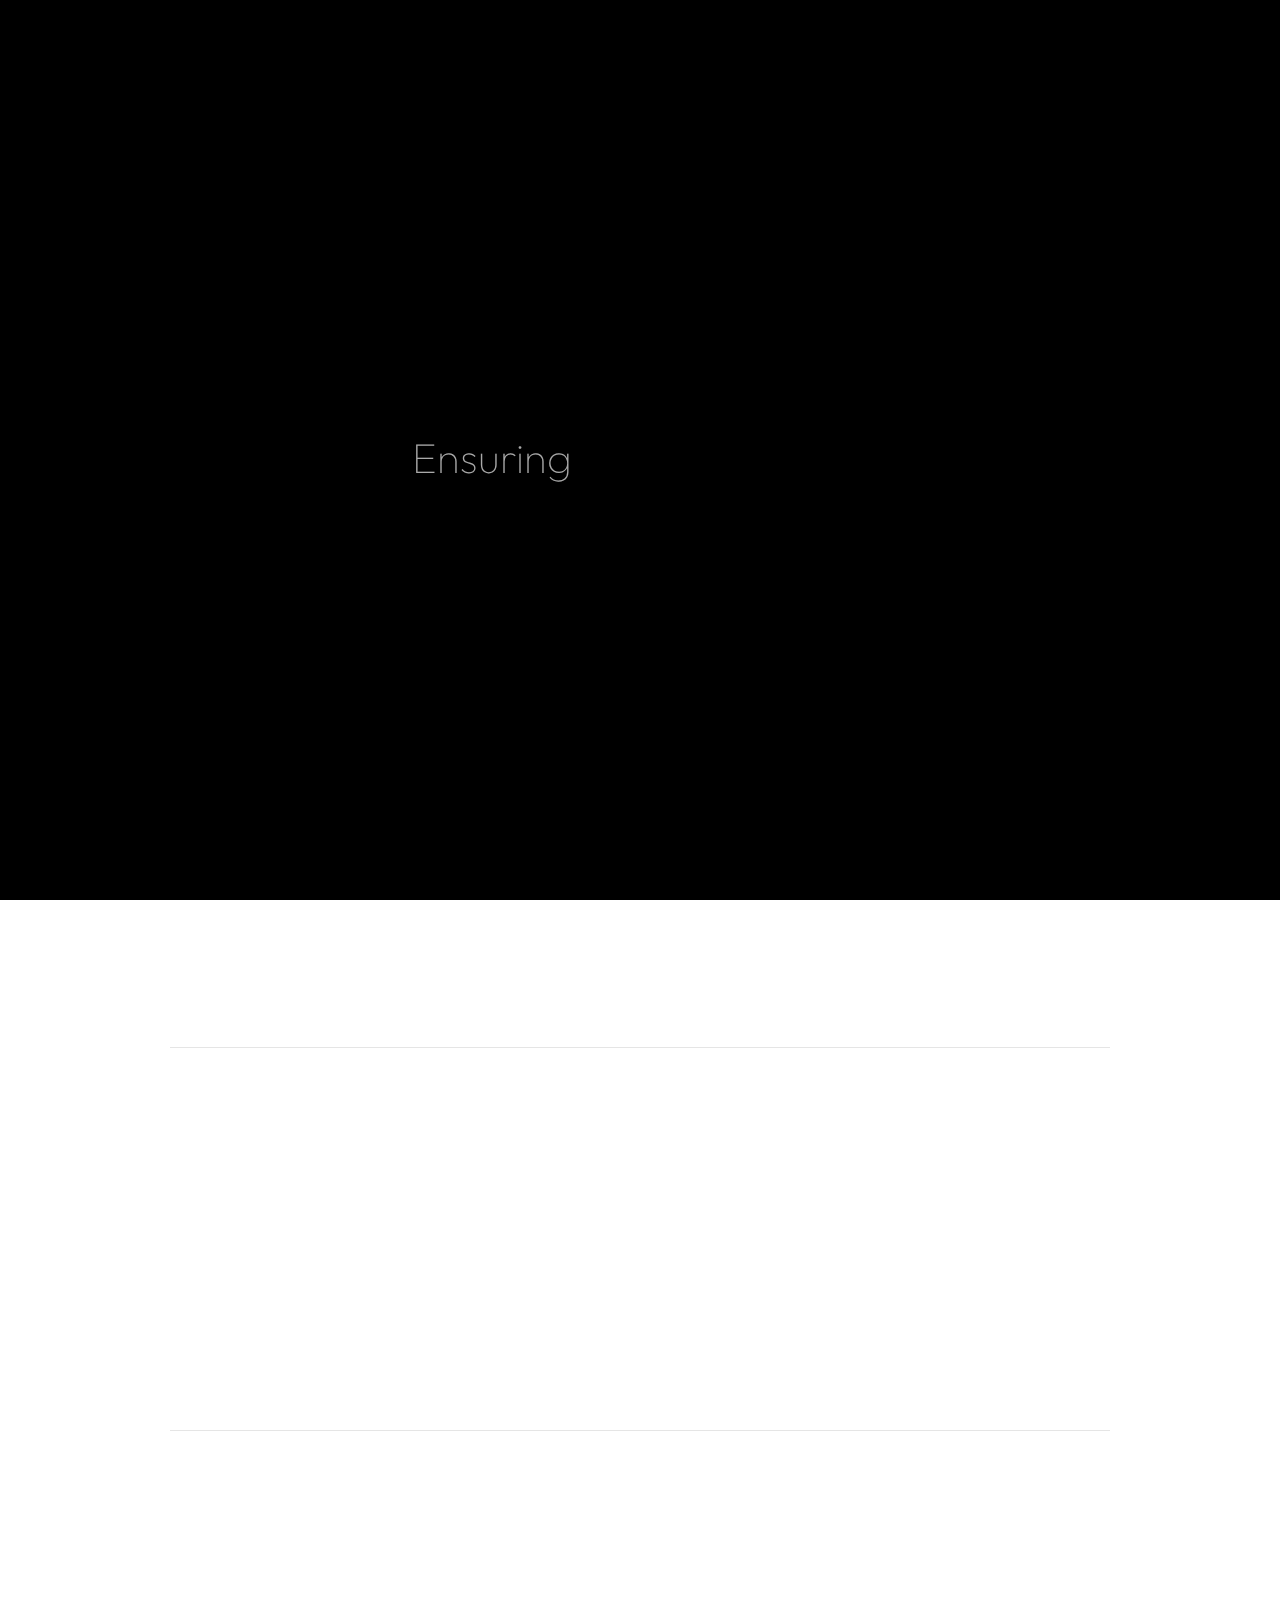
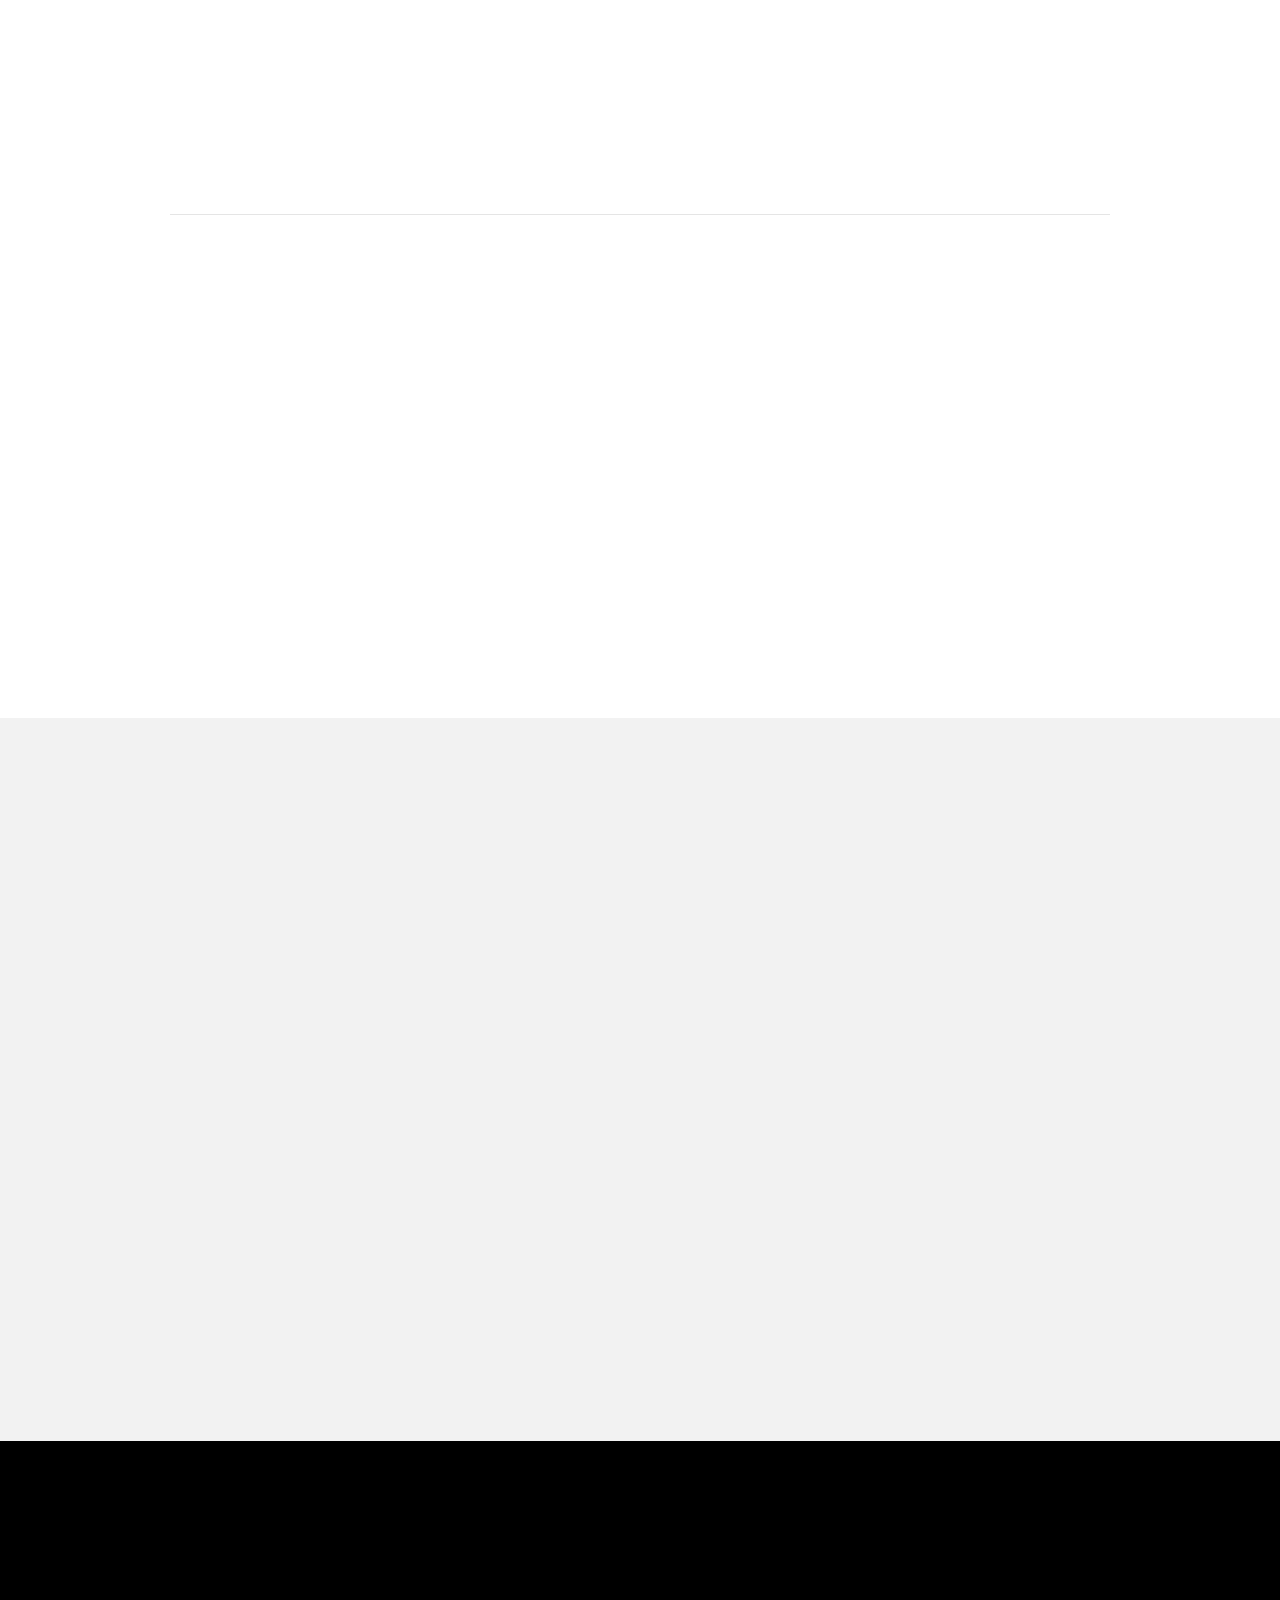
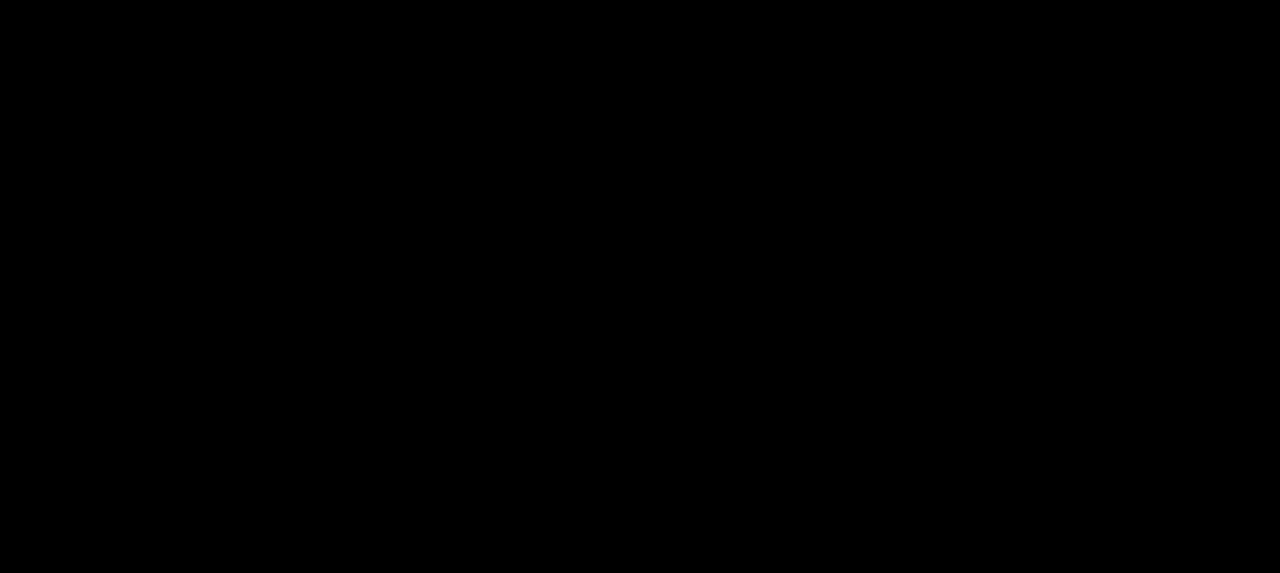
==== blog.html @ 55038c4d "Update blog.html" ====
<!DOCTYPE html>
<html lang="zxx">

<head>

    <meta charset="UTF-8">
    <meta name="viewport" content="width=device-width, initial-scale=1.0">
    <meta http-equiv="X-UA-Compatible" content="ie=edge">

    <!-- bootstrap grid css -->
    <link rel="stylesheet" href="css/plugins/bootstrap-grid.css">
    <!-- font awesome css -->
    <link rel="stylesheet" href="css/plugins/font-awesome.min.css">
    <!-- swiper css -->
    <link rel="stylesheet" href="css/plugins/swiper.min.css">
    <!-- fancybox css -->
    <link rel="stylesheet" href="css/plugins/fancybox.min.css">
    <!-- ashley scss -->
    <link rel="stylesheet" href="css/style.css">
    <!-- page name -->
    <title>RetailEaseUk</title>

</head>

<body>

    <!-- wrapper -->
    <div class="mil-wrapper" id="top">

        <!-- preloader -->
        <div class="mil-preloader">
            <div class="mil-preloader-animation">
                <div class="mil-pos-abs mil-animation-1">
                    <p class="mil-h3 mil-muted mil-thin">Ensuring</p>
                    <p class="mil-h3 mil-muted">Retail</p>
                    <p class="mil-h3 mil-muted mil-thin">Success</p>
                </div>
                <div class="mil-pos-abs mil-animation-2">
                    <div class="mil-reveal-frame">
                        <p class="mil-reveal-box"></p>
                        <p class="mil-h3 mil-muted mil-thin">RetailEaseUk</p>
                    </div>
                </div>
            </div>
        </div>
        <!-- preloader end -->

        <!-- scrollbar progress -->
        <div class="mil-progress-track">
            <div class="mil-progress"></div>
        </div>
        <!-- scrollbar progress end -->

        <!-- menu -->
        <div class="mil-menu-frame">
            <!-- frame clone -->
            <div class="mil-frame-top">
                <a href="home-1.html" class="mil-logo">RetailEaseUk</a>
                <div class="mil-menu-btn">
                    <span></span>
                </div>
            </div>
            <!-- frame clone end -->
            <div class="container">
                <div class="mil-menu-content">
                    <div class="row">
                        <div class="col-xl-5">

                           <nav class="mil-main-menu" id="swupMenu">
                                <ul>
                                    <li class="mil-has-children mil-active">
                                        <a href="index.html".">Homepage</a>
                                    </li>
                                    <li class="mil-has-children">
                                        <a href="#.">About Us</a>
                                        <ul>
                                            <li><a href="publication.html">How We Started?</a></li>
                                        </ul>
                                    </li>
                                    <li class="mil-has-children">
                                        <a href="#.">Services</a>
                                        <ul>
                                            <li><a href="services.html">Services List</a></li>
                                        </ul>
                                    </li>
                                    <li class="mil-has-children">
                                        <a href="#.">Pricing</a>
                                        <ul>
                                            <li><a href="service.html">Services Pricing</a></li>
                                        </ul>
                                    </li>
                                    <li class="mil-has-children">
                                        <a href="#.">Your Benefits</a>
                                        <ul>
                                            <li><a href="service.html">What you gain?</a></li>
                                        </ul>
                                    </li>
                                    <li class="mil-has-children">
                                        <a href="#.">Become a Member!</a>
                                        <ul>
                                            <li><a href="contact.html">Book a call</a></li>
                                            <li><a href="contact.html">Contact</a></li>
                                        </ul>
                                    </li>
                                </ul>
                            </nav>
                            
                        </div>
                        <div class="col-xl-7">

                            <div class="mil-menu-right-frame">
                                <div class="mil-animation-in">
                                    <div class="mil-animation-frame">
                                        <div class="mil-animation mil-position-1 mil-scale" data-value-1="2" data-value-2="2"></div>
                                    </div>
                                </div>
                                <div class="mil-menu-right">
                                    <div class="row">
                                        <div class="col-lg-8 mil-mb-60">

                                            <h6 class="mil-muted mil-mb-30">Projects</h6>

                                            <ul class="mil-menu-list">
                                                <li><a href="project-1.html" class="mil-light-soft">Interior design studio</a></li>
                                                <li><a href="project-2.html" class="mil-light-soft">Home Security Camera</a></li>
                                                <li><a href="project-3.html" class="mil-light-soft">Kemia Honest Skincare</a></li>
                                                <li><a href="project-4.html" class="mil-light-soft">Cascade of Lava</a></li>
                                                <li><a href="project-5.html" class="mil-light-soft">Air Pro by Molekule</a></li>
                                                <li><a href="project-6.html" class="mil-light-soft">Tony's Chocolonely</a></li>
                                            </ul>

                                        </div>
                                        <div class="col-lg-4 mil-mb-60">

                                            <h6 class="mil-muted mil-mb-30">Useful links</h6>

                                            <ul class="mil-menu-list">
                                                <li><a href="#." class="mil-light-soft">Privacy Policy</a></li>
                                                <li><a href="#." class="mil-light-soft">Terms and conditions</a></li>
                                                <li><a href="#." class="mil-light-soft">Cookie Policy</a></li>
                                                <li><a href="#." class="mil-light-soft">Careers</a></li>
                                            </ul>

                                        </div>
                                    </div>
                                    <div class="mil-divider mil-mb-60"></div>
                                    <div class="row justify-content-between">

                                        <div class="col-lg-4 mil-mb-60">

                                            <h6 class="mil-muted mil-mb-30">Canada</h6>

                                            <p class="mil-light-soft mil-up">71 South Los Carneros Road, California <span class="mil-no-wrap">+51 174 705 812</span></p>

                                        </div>
                                        <div class="col-lg-4 mil-mb-60">

                                            <h6 class="mil-muted mil-mb-30">Germany</h6>

                                            <p class="mil-light-soft">Leehove 40, 2678 MC De Lier, Netherlands <span class="mil-no-wrap">+31 174 705 811</span></p>

                                        </div>
                                    </div>
                                </div>
                            </div>

                        </div>
                    </div>
                </div>
            </div>
        </div>
        <!-- menu -->

        <!-- curtain -->
        <div class="mil-curtain"></div>
        <!-- curtain end -->

        <!-- frame -->
        <div class="mil-frame">
            <div class="mil-frame-top">
                <a href="home-1.html" class="mil-logo">RetailEaseUk</a>
                <div class="mil-menu-btn">
                    <span></span>
                </div>
            </div>
            <div class="mil-frame-bottom">
                <div class="mil-current-page"></div>
                <div class="mil-back-to-top">
                    <a href="#top" class="mil-link mil-dark mil-arrow-place">
                        <span>Back to top</span>
                    </a>
                </div>
            </div>
        </div>
        <!-- frame end -->

        <!-- content -->
        <div class="mil-content">
            <div id="swupMain" class="mil-main-transition">


                <!-- blog -->
                <section>
                    <div class="container mil-p-120-120">
                        <div class="row align-items-center mil-mb-30">
                            <div class="col-lg-4 mil-mb-30">
                                <h3 class="mil-up">Benefits:</h3>
                            </div>
                            <div class="col-lg-8 mil-mb-30">
                                <div class="mil-adaptive-right mil-up">

                                    <ul class="mil-category-list">
                                        <li><a href="blog-inner.html"></a></li>
                                        <li><a href="blog-inner.html"></a></li>
                                        <li><a href="blog-inner.html"></a></li>
                                        <li><a href="blog-inner.html"></a></li>
                                        <li><a href="blog-inner.html" class="mil-active"> for our members ✅ </a></li>
                                    </ul>
                                </div>
                            </div>
                        </div>
                        <div>
                            <p>Apart from the services we offer, below are benefits all members gain regardless of the service chosen!</p>
                        </div>
                        <div class="row">
                            <div class="col-lg-12">

                                <div href="publication.html" class="mil-blog-card mil-blog-card-hori mil-more mil-mb-60">
                                    <div class="mil-cover-frame mil-up">
                                        <img src="img3/workspace.jpg" alt="cover">
                                    </div>
                                    <div class="mil-post-descr">
                                        <div class="mil-labels mil-up mil-mb-30">
                                            <div class="mil-label mil-upper mil-accent">Google Workspace</div>
                                            <div class="mil-label mil-upper">For Members</div>
                                        </div>
                                        <h4 class="mil-up mil-mb-30">Receive Free Full Google Workspace Account & Setup - Google Products (Sheets, Slides, Drive etc)</h4>
                                        <p class="mil-post-text mil-up mil-mb-30">Get a free full Google Workspace account with professional setup—access tools like Gmail, Drive, Sheets, Slides, and more to power your business productivity.</p>
                                    </div>
                                </div>

                            </div>
                            <div class="col-lg-12">

                                <div class="mil-blog-card mil-blog-card-hori mil-more mil-mb-60">
                                    <div class="mil-cover-frame mil-up">
                                        <img src="img3/email.jpg" alt="cover">
                                    </div>
                                    <div class="mil-post-descr">
                                        <div class="mil-labels mil-up mil-mb-30">
                                            <div class="mil-label mil-upper mil-accent">Custom Email</div>
                                            <div class="mil-label mil-upper">For Members</div>
                                        </div>
                                        <h4 class="mil-up mil-mb-30">Enjoy Free Custom Business Email</h4>
                                        <p class="mil-post-text mil-up mil-mb-30">Enjoy a free custom business email that builds trust and boosts your brand’s credibility—perfect for professional communication and customer engagement.</p>
                                    </div>
                                </div>

                            </div>
                            <div class="col-lg-12">

                                <div class="mil-blog-card mil-blog-card-hori mil-more mil-mb-60">
                                    <div class="mil-cover-frame mil-up">
                                        <img src="img3/hub.JPG" alt="cover">
                                    </div>
                                    <div class="mil-post-descr">
                                        <div class="mil-labels mil-up mil-mb-30">
                                            <div class="mil-label mil-upper mil-accent">Private Businesss Hub</div>
                                            <div class="mil-label mil-upper">For Members</div>
                                        </div>
                                        <h4 class="mil-up mil-mb-30">Enjoy Centralized RetailEase Business Hub for all your Reports, Necessities & Organization</h4>
                                        <p class="mil-post-text mil-up mil-mb-30">Access your exclusive Private Business Hub—your all-in-one space for tools, resources, and personalized support to manage and grow your retail business efficiently.</p>
                                    </div>
                                </div>

                            </div>
                             <div class="col-lg-12">

                                <div class="mil-blog-card mil-blog-card-hori mil-more mil-mb-60">
                                    <div class="mil-cover-frame mil-up">
                                        <img src="img3/alerts.jpg" alt="cover">
                                    </div>
                                    <div class="mil-post-descr">
                                        <div class="mil-labels mil-up mil-mb-30">
                                            <div class="mil-label mil-upper mil-accent">Flow Alerts</div>
                                            <div class="mil-label mil-upper">For Members</div>
                                        </div>
                                        <h4 class="mil-up mil-mb-30">Enjoy Custom Flow Alerts Regarding any Potential Problems, for early avoidance</h4>
                                        <p class="mil-post-text mil-up mil-mb-30">Stay ahead with Custom Flow Alerts—get notified instantly about potential issues in your operations, allowing you to take quick action and avoid disruptions before they escalate.</p>
                                    </div>
                                </div>

                            </div>
                            <div class="col-lg-12">

                                <div class="mil-blog-card mil-blog-card-hori mil-more mil-mb-60">
                                    <div class="mil-cover-frame mil-up">
                                        <img src="img3/7.jpg" alt="cover">
                                    </div>
                                    <div class="mil-post-descr">
                                        <div class="mil-labels mil-up mil-mb-30">
                                            <div class="mil-label mil-upper mil-accent">Adux Promo Video</div>
                                            <div class="mil-label mil-upper">For Members</div>
                                        </div>
                                        <h4 class="mil-up mil-mb-30">Enjoy Free Monthly Adux Promo video to Boolster your Brand's Marketing Approach</h4>
                                        <p class="mil-post-text mil-up mil-mb-30">Get a professionally crafted promo video every month from Adux, designed to elevate your brand presence, attract more customers, and strengthen your marketing efforts—completely free.</p>
                                    </div>
                                </div>

                            </div>
                            
                        </div>
                    </div>
                </section>
                <!-- blog end -->

                <!-- call to action -->
                <section class="mil-soft-bg">
                    <div class="container mil-p-120-120">
                        <div class="row">
                            <div class="col-lg-10">

                                <span class="mil-suptitle mil-suptitle-right mil-suptitle-dark mil-up">Looking to make your mark? We'll help you turn <br> your project into a success story.</span>

                            </div>
                        </div>
                        <div class="mil-center">
                            <h2 class="mil-up mil-mb-60">Stay up-to-date <span class="mil-thin">with the</span><br> latest news by <span class="mil-thin">subscribing</span><br> to our <span class="mil-thin">newsletter!</span></h2>
                            <div class="row justify-content-center mil-up">
                                <div class="col-lg-4">
                                    <form class="mil-subscribe-form mil-subscribe-form-2 mil-up">
                                        <input type="text" placeholder="Enter our email">
                                        <button type="submit" class="mil-button mil-icon-button-sm mil-arrow-place"></button>
                                    </form>
                                </div>
                            </div>
                        </div>
                    </div>
                </section>
                <!-- call to action end -->

                <!-- footer -->
                <footer class="mil-dark-bg">
                    <div class="mi-invert-fix">
                        <div class="container mil-p-120-60">
                            <div class="row justify-content-between">
                                <div class="col-md-4 col-lg-4 mil-mb-60">

                                    <div class="mil-muted mil-logo mil-up mil-mb-30">Ashley.</div>

                                    <p class="mil-light-soft mil-up mil-mb-30">Subscribe our newsletter:</p>

                                    <form class="mil-subscribe-form mil-up">
                                        <input type="text" placeholder="Enter our email">
                                        <button type="submit" class="mil-button mil-icon-button-sm mil-arrow-place"></button>
                                    </form>

                                </div>
                                <div class="col-md-7 col-lg-6">
                                    <div class="row justify-content-end">
                                        <div class="col-md-6 col-lg-7">

                                            <nav class="mil-footer-menu mil-mb-60">
                                                <ul>
                                                    <li class="mil-up mil-active">
                                                        <a href="index.html">Home</a>
                                                    </li>
                                                    <li class="mil-up">
                                                        <a href="publication.html">About Us</a>
                                                    </li>
                                                    <li class="mil-up">
                                                        <a href="services.html">Services</a>
                                                    </li>
                                                    <li class="mil-up">
                                                        <a href="service.html">Pricing</a>
                                                    </li>
                                                    <li class="mil-up">
                                                        <a href="contact.html">Contact Us</a>
                                                    </li>
                                                </ul>
                                            </nav>


                                        </div>
                                        <div class="col-md-6 col-lg-5">

                                            <ul class="mil-menu-list mil-up mil-mb-60">
                                                <li><a href="#." class="mil-light-soft">Privacy Policy</a></li>
                                                <li><a href="#." class="mil-light-soft">Terms and conditions</a></li>
                                                <li><a href="#." class="mil-light-soft">Cookie Policy</a></li>
                                                <li><a href="#." class="mil-light-soft">Careers</a></li>
                                            </ul>

                                        </div>
                                    </div>
                                </div>
                            </div>

                           <div class="row justify-content-between flex-sm-row-reverse">
                                <div class="col-md-7 col-lg-6">

                                    <div class="row justify-content-between">

                                        <div class="col-md-6 col-lg-5 mil-mb-60">

                                            <h6 class="mil-muted mil-up mil-mb-30">Birmingham, United Kingdom</h6>

                                            <p class="mil-light-soft mil-up">sales@retaileaseuk.com<span class="mil-no-wrap"><br>Retail Solutions just for you!</span></p>

                                        </div>
                                        <div class="col-md-6 col-lg-5 mil-mb-60">

                                            <h6 class="mil-muted mil-up mil-mb-30"></h6>

                                            <p class="mil-light-soft mil-up"><span class="mil-no-wrap"></span></p>

                                        </div>
                                    </div>

                                </div>
                                <div class="col-md-4 col-lg-6 mil-mb-60">

                                    <div class="mil-vert-between">
                                        <div class="mil-mb-30">
                                            <ul class="mil-social-icons mil-up">
                                                <li><a href="#." target="_blank" class="social-icon"> <i class="far fa-circle"></i></a></li>
                                                <li><a href="#." target="_blank" class="social-icon"> <i class="far fa-circle"></i></a></li>
                                                <li><a href="#." target="_blank" class="social-icon"> <i class="far fa-circle"></i></a></li>
                                                <li><a href="#." target="_blank" class="social-icon"> <i class="far fa-circle"></i></a></li>
                                            </ul>
                                        </div>
                                        <p class="mil-light-soft mil-up">Powered by RetailEaseUK INC</p>
                                    </div>

                                </div>
                            </div>
                        </div>
                    </div>
                </footer>
                <!-- footer end -->

                <!-- hidden elements -->
                <div class="mil-hidden-elements">
                    <div class="mil-dodecahedron">
                        <div class="mil-pentagon">
                            <div></div>
                            <div></div>
                            <div></div>
                            <div></div>
                            <div></div>
                        </div>
                        <div class="mil-pentagon">
                            <div></div>
                            <div></div>
                            <div></div>
                            <div></div>
                            <div></div>
                        </div>
                        <div class="mil-pentagon">
                            <div></div>
                            <div></div>
                            <div></div>
                            <div></div>
                            <div></div>
                        </div>
                        <div class="mil-pentagon">
                            <div></div>
                            <div></div>
                            <div></div>
                            <div></div>
                            <div></div>
                        </div>
                        <div class="mil-pentagon">
                            <div></div>
                            <div></div>
                            <div></div>
                            <div></div>
                            <div></div>
                        </div>
                        <div class="mil-pentagon">
                            <div></div>
                            <div></div>
                            <div></div>
                            <div></div>
                            <div></div>
                        </div>
                        <div class="mil-pentagon">
                            <div></div>
                            <div></div>
                            <div></div>
                            <div></div>
                            <div></div>
                        </div>
                        <div class="mil-pentagon">
                            <div></div>
                            <div></div>
                            <div></div>
                            <div></div>
                            <div></div>
                        </div>
                        <div class="mil-pentagon">
                            <div></div>
                            <div></div>
                            <div></div>
                            <div></div>
                            <div></div>
                        </div>
                        <div class="mil-pentagon">
                            <div></div>
                            <div></div>
                            <div></div>
                            <div></div>
                            <div></div>
                        </div>
                        <div class="mil-pentagon">
                            <div></div>
                            <div></div>
                            <div></div>
                            <div></div>
                            <div></div>
                        </div>
                        <div class="mil-pentagon">
                            <div></div>
                            <div></div>
                            <div></div>
                            <div></div>
                            <div></div>
                        </div>
                    </div>

                    <svg xmlns="http://www.w3.org/2000/svg" viewBox="0 0 24 24" class="mil-arrow">
                        <path d="M 14 5.3417969 C 13.744125 5.3417969 13.487969 5.4412187 13.292969 5.6367188 L 13.207031 5.7226562 C 12.816031 6.1136563 12.816031 6.7467188 13.207031 7.1367188 L 17.070312 11 L 4 11 C 3.448 11 3 11.448 3 12 C 3 12.552 3.448 13 4 13 L 17.070312 13 L 13.207031 16.863281 C 12.816031 17.254281 12.816031 17.887344 13.207031 18.277344 L 13.292969 18.363281 C 13.683969 18.754281 14.317031 18.754281 14.707031 18.363281 L 20.363281 12.707031 C 20.754281 12.316031 20.754281 11.682969 20.363281 11.292969 L 14.707031 5.6367188 C 14.511531 5.4412187 14.255875 5.3417969 14 5.3417969 z" />
                    </svg>

                    <svg width="250" viewBox="0 0 300 1404" fill="none" xmlns="http://www.w3.org/2000/svg" class="mil-lines">
                        <path fill-rule="evenodd" clip-rule="evenodd" d="M1 892L1 941H299V892C299 809.71 232.29 743 150 743C67.7096 743 1 809.71 1 892ZM0 942H300V892C300 809.157 232.843 742 150 742C67.1573 742 0 809.157 0 892L0 942Z" class="mil-move" />
                        <path fill-rule="evenodd" clip-rule="evenodd" d="M299 146V97L1 97V146C1 228.29 67.7096 295 150 295C232.29 295 299 228.29 299 146ZM300 96L0 96V146C0 228.843 67.1573 296 150 296C232.843 296 300 228.843 300 146V96Z" class="mil-move" />
                        <path fill-rule="evenodd" clip-rule="evenodd" d="M299 1H1V1403H299V1ZM0 0V1404H300V0H0Z" />
                        <path fill-rule="evenodd" clip-rule="evenodd" d="M150 -4.37115e-08L150 1404L149 1404L149 0L150 -4.37115e-08Z" />
                        <path fill-rule="evenodd" clip-rule="evenodd" d="M150 1324C232.29 1324 299 1257.29 299 1175C299 1092.71 232.29 1026 150 1026C67.7096 1026 1 1092.71 1 1175C1 1257.29 67.7096 1324 150 1324ZM150 1325C232.843 1325 300 1257.84 300 1175C300 1092.16 232.843 1025 150 1025C67.1573 1025 0 1092.16 0 1175C0 1257.84 67.1573 1325 150 1325Z" class="mil-move" />
                        <path fill-rule="evenodd" clip-rule="evenodd" d="M300 1175H0V1174H300V1175Z" class="mil-move" />
                        <path fill-rule="evenodd" clip-rule="evenodd" d="M150 678C232.29 678 299 611.29 299 529C299 446.71 232.29 380 150 380C67.7096 380 1 446.71 1 529C1 611.29 67.7096 678 150 678ZM150 679C232.843 679 300 611.843 300 529C300 446.157 232.843 379 150 379C67.1573 379 0 446.157 0 529C0 611.843 67.1573 679 150 679Z" class="mil-move" />
                        <path fill-rule="evenodd" clip-rule="evenodd" d="M299 380H1V678H299V380ZM0 379V679H300V379H0Z" class="mil-move" />
                    </svg>
                </div>
                <!-- hidden elements end -->

            </div>
        </div>
        <!-- content -->
    </div>
    <!-- wrapper end -->

    <!-- jQuery js -->
    <script src="js/plugins/jquery.min.js"></script>
    <!-- swup js -->
    <script src="js/plugins/swup.min.js"></script>
    <!-- swiper js -->
    <script src="js/plugins/swiper.min.js"></script>
    <!-- fancybox js -->
    <script src="js/plugins/fancybox.min.js"></script>
    <!-- gsap js -->
    <script src="js/plugins/gsap.min.js"></script>
    <!-- scroll smoother -->
    <script src="js/plugins/smooth-scroll.js"></script>
    <!-- scroll trigger js -->
    <script src="js/plugins/ScrollTrigger.min.js"></script>
    <!-- scroll to js -->
    <script src="js/plugins/ScrollTo.min.js"></script>
    <!-- ashley js -->
    <script src="js/main.js"></script>

</body>

</html>
---- css/style.css ----
/* -------------------------------------------

Name: 		Ruizarch
Version:    1.0
Developer:	Nazar Miller (millerDigitalDesign)
Portfolio:  https://themeforest.net/user/millerdigitaldesign/portfolio?ref=MillerDigitalDesign

p.s. I am available for Freelance hire (UI design, web development). email: miller.themes@gmail.com

------------------------------------------- */
/*--------------------------------------------

1. common
    - main
    - typography
    - link
    - button
    - form
    - breadcrumbs
    - backgrounds
    - spaces
2. components
    - preloader
    - cursor
    - hidden elements
    - scrollbar
    - frame
    - menu button
    - menu 
    - banner
    - circle text
    - lines
    - dodecahedron
    - about
    - partners
    - services
    - team
    - social icons
    - revievs
    - blog
    - footer
    - portfolio
    - map
    - accordion
    - price
    - 404
    - images
    - page transitions


--------------------------------------------*/
@import url("https://fonts.googleapis.com/css2?family=Outfit:wght@100;200;300;400;500;600;700;800;900&display=swap");
@import url(https://cdnjs.cloudflare.com/ajax/libs/font-awesome/5.15.0/css/all.min.css);
/* -------------------------------------------

main

------------------------------------------- */
*,
*:before,
*:after {
  -webkit-box-sizing: border-box;
          box-sizing: border-box;
  padding: 0;
  margin: 0;
}

html,
body {
  padding: 0;
  margin: 0;
  font-family: "Outfit", sans-serif;
  font-size: 16px;
  font-weight: 300;
  color: rgba(0, 0, 0, 0.5);
  line-height: 150%;
  -ms-scroll-chaining: none;
      overscroll-behavior: none;
}
@media screen and (max-width: 768px) {
  html,
body {
    font-size: 15px;
  }
}

*::-moz-selection {
  color: inherit;
  background-color: transparent;
}

*::selection {
  color: inherit;
  background-color: transparent;
}

.mil-wrapper {
  position: relative;
  overflow: hidden;
  max-width: 100%;
}

.container {
  pointer-events: all;
}

.mil-relative {
  position: relative;
}

.mil-o-hidden {
  overflow: hidden;
}

.mil-flex {
  display: -webkit-box;
  display: -ms-flexbox;
  display: flex;
}

.mil-vert-between {
  display: -webkit-box;
  display: -ms-flexbox;
  display: flex;
  -webkit-box-orient: vertical;
  -webkit-box-direction: normal;
      -ms-flex-direction: column;
          flex-direction: column;
  -webkit-box-pack: justify;
      -ms-flex-pack: justify;
          justify-content: space-between;
  height: 100%;
}

@media screen and (max-width: 992px) {
  .mil-mobile-hidden {
    display: none;
  }
}

section {
  position: relative;
  overflow: hidden;
}

/* -------------------------------------------

typography

------------------------------------------- */
h1,
.mil-h1,
h2,
.mil-h12,
h3,
.mil-h3,
h4,
.mil-h4,
h5,
.mil-h5,
h6,
.mil-h6 {
  font-family: "Outfit", sans-serif;
  color: rgb(0, 0, 0);
  font-weight: 500;
  line-height: 120%;
}
@media screen and (max-width: 768px) {
  h1 br,
.mil-h1 br,
h2 br,
.mil-h12 br,
h3 br,
.mil-h3 br,
h4 br,
.mil-h4 br,
h5 br,
.mil-h5 br,
h6 br,
.mil-h6 br {
    display: none;
  }
}

h1,
.mil-h1 {
  font-size: 86px;
}
@media screen and (max-width: 1400px) {
  h1,
.mil-h1 {
    font-size: 74px;
  }
}
@media screen and (max-width: 1200px) {
  h1,
.mil-h1 {
    font-size: 72px;
  }
}
@media screen and (max-width: 992px) {
  h1,
.mil-h1 {
    font-size: 58px;
  }
}
@media screen and (max-width: 768px) {
  h1,
.mil-h1 {
    font-size: 34px;
  }
}

h2,
.mil-h2 {
  font-size: 68px;
  line-height: 120%;
}
@media screen and (max-width: 1200px) {
  h2,
.mil-h2 {
    font-size: 56px;
  }
}
@media screen and (max-width: 992px) {
  h2,
.mil-h2 {
    font-size: 44px;
  }
}
@media screen and (max-width: 768px) {
  h2,
.mil-h2 {
    font-size: 36px;
  }
}

h3,
.mil-h3 {
  font-size: 42px;
}
@media screen and (max-width: 1200px) {
  h3,
.mil-h3 {
    font-size: 39px;
  }
}
@media screen and (max-width: 992px) {
  h3,
.mil-h3 {
    font-size: 36px;
  }
}
@media screen and (max-width: 768px) {
  h3,
.mil-h3 {
    font-size: 30px;
  }
}

h4,
.mil-h4 {
  font-size: 28px;
}
@media screen and (max-width: 1200px) {
  h4,
.mil-h4 {
    font-size: 26px;
  }
}
@media screen and (max-width: 992px) {
  h4,
.mil-h4 {
    font-size: 24px;
  }
}
@media screen and (max-width: 768px) {
  h4,
.mil-h4 {
    font-size: 22px;
  }
}

h5,
.mil-h5 {
  font-size: 20px;
  line-height: 150%;
}
@media screen and (max-width: 768px) {
  h5,
.mil-h5 {
    font-size: 18px;
  }
}

h6,
.mil-h6 {
  font-size: 18px;
  line-height: 150%;
}
@media screen and (max-width: 1200px) {
  h6,
.mil-h6 {
    font-size: 17px;
  }
}
@media screen and (max-width: 992px) {
  h6,
.mil-h6 {
    font-size: 16px;
  }
}
@media screen and (max-width: 768px) {
  h6,
.mil-h6 {
    font-size: 21px;
  }
}

.mil-no-wrap {
  white-space: nowrap;
}

blockquote {
  padding: 60px;
  background-color: rgba(0, 0, 0, 0.05);
  font-size: 18px;
  color: rgb(0, 0, 0);
  font-style: italic;
  border-left: solid 4px rgb(255, 152, 0);
}
@media screen and (max-width: 768px) {
  blockquote {
    padding: 30px;
    font-size: 16px;
  }
}

.mil-text-sm {
  font-size: 15px;
}

.mil-text-lg {
  font-size: 18px;
  line-height: 170%;
}

.mil-text-xl {
  font-size: 22px;
  line-height: 180%;
}
@media screen and (max-width: 768px) {
  .mil-text-xl {
    font-size: 20px;
  }
}

.mil-upper {
  text-transform: uppercase;
  font-size: 12px;
  font-weight: 500;
  letter-spacing: 2px;
}

.mil-bold {
  font-weight: 500;
}

.mil-thin {
  font-weight: 100;
}

a {
  color: inherit;
  text-decoration: none;
}

.mil-complex-title {
  line-height: normal;
}

.mil-accent {
  color: rgb(255, 152, 0);
}

.mil-light {
  color: rgb(255, 255, 255) !important;
}
.mil-light a {
  color: rgb(255, 255, 255) !important;
}

.mil-muted {
  color: rgba(255, 255, 255, 0.9);
}

.mil-dark {
  color: rgb(0, 0, 0);
}

.mil-light-soft {
  color: rgba(255, 255, 255, 0.4);
}

.mil-dark-soft {
  color: rgba(0, 0, 0, 0.5);
}

.mil-marker {
  background-color: rgb(255, 152, 0);
  padding: 0 5px;
}

.mil-center {
  text-align: center;
}

.mil-left {
  text-align: left;
}

.mil-right {
  text-align: right;
}

@media screen and (max-width: 576px) {
  .mil-sm-center {
    text-align: center;
  }
}

.mil-suptitle {
  position: relative;
  display: block;
  margin-bottom: 60px;
}
.mil-suptitle:before {
  content: "";
  position: absolute;
  right: calc(100% + 30px);
  top: 10px;
  width: 600px;
  height: 1px;
  background-color: rgb(255, 255, 255);
  opacity: 0.2;
}
.mil-suptitle.mil-suptitle-right {
  text-align: right;
}
.mil-suptitle.mil-suptitle-right:before {
  left: calc(100% + 30px);
}
@media screen and (max-width: 768px) {
  .mil-suptitle.mil-suptitle-right {
    text-align: center;
  }
  .mil-suptitle.mil-suptitle-right:before {
    display: none;
  }
}
.mil-suptitle.mil-suptitle-dark:before {
  background-color: rgb(0, 0, 0);
  opacity: 0.1;
}
@media screen and (max-width: 768px) {
  .mil-suptitle {
    margin-bottom: 60px;
  }
}

.mil-divider {
  width: 100%;
  height: 1px;
  background-color: rgba(255, 255, 255, 0.1);
}

.mil-img-frame {
  position: relative;
  overflow: hidden;
  width: 100%;
  padding-bottom: 140%;
}
.mil-img-frame img {
  position: absolute;
  top: 0;
  left: 0;
  width: 100%;
  height: 100%;
  -o-object-fit: cover;
     object-fit: cover;
  -o-object-position: center;
     object-position: center;
}

/* -------------------------------------------

link

------------------------------------------- */
.mil-link {
  cursor: pointer;
  display: -webkit-inline-box;
  display: -ms-inline-flexbox;
  display: inline-flex;
  -webkit-box-align: center;
      -ms-flex-align: center;
          align-items: center;
  font-weight: 500;
  text-transform: uppercase;
  letter-spacing: 2px;
  font-size: 12px;
}
.mil-link svg {
  margin-left: 15px;
  border-radius: 50%;
  width: 40px;
  height: 40px;
  padding: 10px;
  background-color: rgba(255, 255, 255, 0.1);
  -webkit-transition: 0.4s cubic-bezier(0, 0, 0.3642, 1);
  transition: 0.4s cubic-bezier(0, 0, 0.3642, 1);
}
.mil-link svg path {
  fill: rgb(255, 255, 255);
}
.mil-link.mil-accent svg {
  background-color: rgba(255, 255, 255, 0.1);
  -webkit-transition: 0.4s cubic-bezier(0, 0, 0.3642, 1);
  transition: 0.4s cubic-bezier(0, 0, 0.3642, 1);
}
.mil-link.mil-accent svg path {
  fill: rgb(255, 152, 0);
}
.mil-link.mil-dark svg {
  background-color: rgba(0, 0, 0, 0.1);
  -webkit-transition: 0.4s cubic-bezier(0, 0, 0.3642, 1);
  transition: 0.4s cubic-bezier(0, 0, 0.3642, 1);
}
.mil-link.mil-dark svg path {
  fill: rgb(0, 0, 0);
}
.mil-link:hover svg {
  -webkit-transform: scale(1.15);
          transform: scale(1.15);
}
.mil-link.mil-down-arrow svg {
  -webkit-transform: rotate(90deg);
          transform: rotate(90deg);
}
.mil-link.mil-down-arrow:hover svg {
  -webkit-transform: scale(1.15) rotate(90deg);
          transform: scale(1.15) rotate(90deg);
}
.mil-link.mil-icon-left {
  display: -webkit-box;
  display: -ms-flexbox;
  display: flex;
  -webkit-box-orient: horizontal;
  -webkit-box-direction: reverse;
      -ms-flex-direction: row-reverse;
          flex-direction: row-reverse;
}
.mil-link.mil-icon-left svg {
  margin-left: 0;
  margin-right: 15px;
  -webkit-transform: rotate(180deg);
          transform: rotate(180deg);
}
.mil-link.mil-icon-left:hover svg {
  -webkit-transform: scale(1.15) rotate(180deg);
          transform: scale(1.15) rotate(180deg);
}

/* -------------------------------------------

button

------------------------------------------- */
.mil-button {
  cursor: pointer;
  display: -webkit-inline-box;
  display: -ms-inline-flexbox;
  display: inline-flex;
  -webkit-box-align: center;
      -ms-flex-align: center;
          align-items: center;
  -webkit-box-pack: center;
      -ms-flex-pack: center;
          justify-content: center;
  border: none;
  letter-spacing: 2px;
  font-size: 12px;
  background-color: rgb(255, 152, 0);
  color: rgb(0, 0, 0);
  border-radius: 70px;
  padding: 0 15px 0 50px;
  height: 70px;
  text-transform: uppercase;
  font-weight: 500;
  -webkit-transition: 0.4s cubic-bezier(0, 0, 0.3642, 1);
  transition: 0.4s cubic-bezier(0, 0, 0.3642, 1);
}
.mil-button span {
  white-space: nowrap;
}
.mil-button svg {
  margin-left: 30px;
  border-radius: 50%;
  width: 40px;
  height: 40px;
  padding: 10px;
  background-color: rgb(0, 0, 0);
  -webkit-transition: 0.4s cubic-bezier(0, 0, 0.3642, 1);
  transition: 0.4s cubic-bezier(0, 0, 0.3642, 1);
}
.mil-button svg path {
  fill: rgb(255, 152, 0);
}
.mil-button.mil-icon-button {
  padding: 15px;
}
.mil-button.mil-icon-button svg {
  margin-left: 0;
}
.mil-button.mil-icon-button-sm {
  padding: 0;
  height: 40px;
}
.mil-button.mil-icon-button-sm svg {
  margin-left: 0;
  background-color: rgb(255, 152, 0);
}
.mil-button.mil-icon-button-sm svg path {
  fill: rgb(0, 0, 0);
}
.mil-button:hover {
  -webkit-transform: scale(1.015);
          transform: scale(1.015);
  -webkit-filter: brightness(110%);
          filter: brightness(110%);
}
.mil-button:hover svg {
  -webkit-transform: scale(1.15);
          transform: scale(1.15);
}
.mil-button.mil-arrow-down svg {
  -webkit-transform: rotate(90deg);
          transform: rotate(90deg);
}
.mil-button.mil-arrow-down:hover {
  -webkit-transform: scale(1.015);
          transform: scale(1.015);
  -webkit-filter: brightness(110%);
          filter: brightness(110%);
}
.mil-button.mil-arrow-down:hover svg {
  -webkit-transform: scale(1.15) rotate(90deg);
          transform: scale(1.15) rotate(90deg);
}
@media screen and (max-width: 992px) {
  .mil-button {
    height: 60px;
    padding: 0 10px 0 40px;
  }
  .mil-button svg {
    margin-left: 25px;
  }
}

/* -------------------------------------------

form

------------------------------------------- */
input,
textarea {
  position: relative;
  height: 70px;
  padding: 0 30px;
  width: 100%;
  font-size: 12px;
  text-transform: uppercase;
  letter-spacing: 2px;
  font-weight: 500;
  font-family: "Outfit", sans-serif;
  color: rgb(0, 0, 0);
  border: none;
  border-bottom: solid 1px rgba(0, 0, 0, 0.2);
  margin-bottom: 30px;
}
input:focus,
textarea:focus {
  outline: inherit;
}
input::-webkit-input-placeholder, textarea::-webkit-input-placeholder {
  font-size: 12px;
  text-transform: uppercase;
  letter-spacing: 2px;
  font-weight: 500;
  color: rgba(0, 0, 0, 0.5);
}
input::-moz-placeholder, textarea::-moz-placeholder {
  font-size: 12px;
  text-transform: uppercase;
  letter-spacing: 2px;
  font-weight: 500;
  color: rgba(0, 0, 0, 0.5);
}
input:-ms-input-placeholder, textarea:-ms-input-placeholder {
  font-size: 12px;
  text-transform: uppercase;
  letter-spacing: 2px;
  font-weight: 500;
  color: rgba(0, 0, 0, 0.5);
}
input::-ms-input-placeholder, textarea::-ms-input-placeholder {
  font-size: 12px;
  text-transform: uppercase;
  letter-spacing: 2px;
  font-weight: 500;
  color: rgba(0, 0, 0, 0.5);
}
input::placeholder,
textarea::placeholder {
  font-size: 12px;
  text-transform: uppercase;
  letter-spacing: 2px;
  font-weight: 500;
  color: rgba(0, 0, 0, 0.5);
}

textarea {
  padding: 15px 30px;
  height: 300px;
}

/* -------------------------------------------

breadcrumbs

------------------------------------------- */
.mil-breadcrumbs {
  display: -webkit-inline-box;
  display: -ms-inline-flexbox;
  display: inline-flex;
  -webkit-box-align: center;
      -ms-flex-align: center;
          align-items: center;
  position: relative;
}
.mil-breadcrumbs:before {
  content: "";
  position: absolute;
  right: calc(100% + 30px);
  top: 10px;
  width: 100vw;
  height: 1px;
  background-color: rgba(0, 0, 0, 0.1);
}
.mil-breadcrumbs li {
  list-style-type: none;
}
.mil-breadcrumbs li:after {
  content: "/";
  margin: 0 15px;
  color: rgb(0, 0, 0);
}
.mil-breadcrumbs li a {
  color: rgb(0, 0, 0);
  text-transform: uppercase;
  letter-spacing: 2px;
  font-weight: 500;
  font-size: 12px;
  white-space: nowrap;
  -webkit-transition: 0.2s cubic-bezier(0, 0, 0.3642, 1);
  transition: 0.2s cubic-bezier(0, 0, 0.3642, 1);
}
.mil-breadcrumbs li a:hover {
  color: rgb(255, 152, 0);
}
.mil-breadcrumbs li:last-child {
  margin-right: 0;
  cursor: not-allowed;
}
.mil-breadcrumbs li:last-child a {
  opacity: 0.4;
  pointer-events: none;
}
.mil-breadcrumbs li:last-child:after {
  display: none;
}
.mil-breadcrumbs.mil-light:before {
  background-color: rgba(255, 255, 255, 0.1);
}
.mil-breadcrumbs.mil-light li:after {
  color: rgba(255, 255, 255, 0.9);
}
.mil-breadcrumbs.mil-light li a:hover {
  color: rgb(255, 152, 0) !important;
}
.mil-breadcrumbs.mil-center {
  -webkit-box-pack: center;
      -ms-flex-pack: center;
          justify-content: center;
}

/* -------------------------------------------

backgrounds

------------------------------------------- */
.mil-dark-bg {
  position: relative;
}
.mil-dark-bg:before {
  content: "";
  width: 100%;
  height: 100%;
  position: absolute;
  pointer-events: none;
  z-index: 2;
  -webkit-backdrop-filter: invert(100%);
          backdrop-filter: invert(100%);
}
.mil-dark-bg .mi-invert-fix {
  height: 100%;
  position: relative;
  pointer-events: none;
  z-index: 3;
}
.mil-dark-bg .mi-invert-fix .container {
  pointer-events: all;
}

.mil-soft-bg {
  background-color: rgb(242, 242, 242);
}

/* -------------------------------------------

spaces

------------------------------------------- */
.mil-mr-30 {
  margin-right: 30px;
}

.mil-mb-5 {
  margin-bottom: 5px;
}

.mil-mb-10 {
  margin-bottom: 10px;
}

.mil-mb-15 {
  margin-bottom: 15px;
}

.mil-mb-20 {
  margin-bottom: 15px;
}

.mil-mb-30 {
  margin-bottom: 30px;
}

.mil-mb-60 {
  margin-bottom: 60px;
}

.mil-mb-90 {
  margin-bottom: 90px;
}

.mil-mb-120 {
  margin-bottom: 120px;
}
@media screen and (max-width: 992px) {
  .mil-mb-120 {
    margin-bottom: 90px;
  }
}

.mil-mt-suptitle-offset {
  margin-top: 70px;
}
@media screen and (max-width: 992px) {
  .mil-mt-suptitle-offset {
    margin-top: 30px;
  }
}

.mil-p-120-120 {
  padding-top: 120px;
  padding-bottom: 120px;
}
@media screen and (max-width: 992px) {
  .mil-p-120-120 {
    padding-top: 90px;
    padding-bottom: 90px;
  }
}

.mil-p-120-90 {
  padding-top: 120px;
  padding-bottom: 90px;
}
@media screen and (max-width: 992px) {
  .mil-p-120-90 {
    padding-top: 90px;
    padding-bottom: 60px;
  }
}

.mil-p-0-120 {
  padding-bottom: 120px;
}
@media screen and (max-width: 992px) {
  .mil-p-0-120 {
    padding-bottom: 90px;
  }
}

.mil-p-120-0 {
  padding-top: 120px;
}
@media screen and (max-width: 992px) {
  .mil-p-120-0 {
    padding-top: 90px;
  }
}

.mil-p-120-60 {
  padding-top: 120px;
  padding-bottom: 60px;
}
@media screen and (max-width: 992px) {
  .mil-p-120-60 {
    padding-top: 90px;
    padding-bottom: 30px;
  }
}

.mil-p-90-90 {
  padding-top: 90px;
  padding-bottom: 90px;
}
@media screen and (max-width: 992px) {
  .mil-p-90-90 {
    padding-top: 60px;
    padding-bottom: 60px;
  }
}

.mil-p-90-120 {
  padding-top: 90px;
  padding-bottom: 120px;
}
@media screen and (max-width: 992px) {
  .mil-p-90-120 {
    padding-top: 60px;
    padding-bottom: 90px;
  }
}

.mil-p-0-90 {
  padding-bottom: 90px;
}
@media screen and (max-width: 992px) {
  .mil-p-0-90 {
    padding-bottom: 60px;
  }
}

.mil-p-0-30 {
  padding-bottom: 30px;
}
@media screen and (max-width: 992px) {
  .mil-p-0-30 {
    padding-bottom: 0;
  }
}

.mil-p-120-30 {
  padding-top: 120px;
  padding-bottom: 30px;
}
@media screen and (max-width: 992px) {
  .mil-p-120-30 {
    padding-top: 90px;
    padding-bottom: 0;
  }
}

.mil-adaptive-right {
  width: 100%;
  display: -webkit-box;
  display: -ms-flexbox;
  display: flex;
  -webkit-box-pack: end;
      -ms-flex-pack: end;
          justify-content: flex-end;
}
@media screen and (max-width: 992px) {
  .mil-adaptive-right {
    -webkit-box-pack: start;
        -ms-flex-pack: start;
            justify-content: flex-start;
  }
}

.mil-btn-space {
  margin-right: 30px;
}
@media screen and (max-width: 500px) {
  .mil-btn-space {
    margin-right: 50px;
    margin-bottom: 30px;
  }
}

/* -------------------------------------------

preloader

------------------------------------------- */
.mil-preloader {
  position: fixed;
  z-index: 9;
  top: 0;
  left: 0;
  width: 100%;
  height: 100vh;
  background-color: rgb(0, 0, 0);
}
.mil-preloader .mil-preloader-animation {
  opacity: 0;
  position: relative;
  height: 100vh;
  color: rgb(255, 255, 255);
}
.mil-preloader .mil-preloader-animation .mil-pos-abs {
  position: absolute;
  height: 100vh;
  width: 100%;
  display: -webkit-box;
  display: -ms-flexbox;
  display: flex;
  -webkit-box-pack: center;
      -ms-flex-pack: center;
          justify-content: center;
  -webkit-box-align: center;
      -ms-flex-align: center;
          align-items: center;
}
.mil-preloader .mil-preloader-animation .mil-pos-abs p {
  opacity: 0;
  margin-right: 15px;
}
@media screen and (max-width: 992px) {
  .mil-preloader .mil-preloader-animation .mil-pos-abs {
    -webkit-box-orient: vertical;
    -webkit-box-direction: normal;
        -ms-flex-direction: column;
            flex-direction: column;
  }
  .mil-preloader .mil-preloader-animation .mil-pos-abs p {
    margin-right: 0;
    margin-bottom: 10px;
  }
}
.mil-preloader .mil-preloader-animation .mil-pos-abs .mil-reveal-frame {
  position: relative;
  padding: 0 30px;
}
.mil-preloader .mil-preloader-animation .mil-pos-abs .mil-reveal-frame .mil-reveal-box {
  z-index: 4;
  position: absolute;
  opacity: 0;
  height: 100%;
  background-color: rgb(255, 152, 0);
}
.mil-preloader.mil-hidden {
  pointer-events: none;
}

/* -------------------------------------------

cursor

------------------------------------------- */
.mil-ball {
  width: 20px;
  height: 20px;
  position: fixed;
  z-index: 10;
  background-color: rgb(0, 0, 0);
  border-radius: 50%;
  pointer-events: none;
  display: -webkit-box;
  display: -ms-flexbox;
  display: flex;
  -webkit-box-pack: center;
      -ms-flex-pack: center;
          justify-content: center;
  -webkit-box-align: center;
      -ms-flex-align: center;
          align-items: center;
  opacity: 0.1;
}
.mil-ball .mil-icon-1 {
  position: absolute;
  width: 40px;
  height: 40px;
  -webkit-transform: scale(0);
          transform: scale(0);
}
.mil-ball .mil-icon-1 svg {
  fill: rgba(255, 255, 255, 0.9);
}
.mil-ball .mil-more-text, .mil-ball .mil-choose-text {
  position: absolute;
  width: 100%;
  text-align: center;
  display: block;
  color: rgba(255, 255, 255, 0.9);
  font-size: 12px;
  font-weight: 500;
  letter-spacing: 2px;
  text-transform: uppercase;
  -webkit-transform: scale(0);
          transform: scale(0);
}
.mil-ball.mil-accent .mil-icon-1 svg {
  fill: rgb(0, 0, 0);
}
.mil-ball.mil-accent .mil-more-text, .mil-ball.mil-accent .mil-choose-text {
  color: rgb(0, 0, 0);
}
@media screen and (max-width: 1200px) {
  .mil-ball {
    display: none;
  }
}

/* -------------------------------------------

hidden elements

------------------------------------------- */
.mil-hidden-elements .mil-dodecahedron, .mil-hidden-elements .mil-lines, .mil-hidden-elements .mil-arrow {
  display: none;
}

/* -------------------------------------------

scrollbar

------------------------------------------- */
::-webkit-scrollbar {
  display: none;
}

.mil-progress-track {
  position: fixed;
  z-index: 10;
  top: 0;
  right: 0;
  width: 4px;
  height: 100%;
  background-color: rgb(0, 0, 0);
}
.mil-progress-track .mil-progress {
  width: 4px;
  height: 0;
  background-color: rgb(255, 152, 0);
}
@media screen and (max-width: 992px) {
  .mil-progress-track {
    display: none;
  }
}

/* -------------------------------------------

frame

------------------------------------------- */
.mil-logo {
  font-size: 42px;
  font-weight: 500;
  line-height: 100%;
}
@media screen and (max-width: 992px) {
  .mil-logo {
    font-size: 36px;
  }
}

.mil-frame {
  padding: 50px 60px 60px 60px;
  position: fixed;
  z-index: 2;
  pointer-events: none;
  display: -webkit-box;
  display: -ms-flexbox;
  display: flex;
  -webkit-box-orient: vertical;
  -webkit-box-direction: normal;
      -ms-flex-direction: column;
          flex-direction: column;
  -webkit-box-pack: justify;
      -ms-flex-pack: justify;
          justify-content: space-between;
  width: 100%;
  height: 100%;
}
@media screen and (max-width: 1200px) {
  .mil-frame {
    padding: 30px;
  }
}
@media screen and (max-width: 1200px) {
  .mil-frame {
    padding: 0;
    z-index: 999;
    height: 90px;
  }
}
@media screen and (max-width: 1200px) {
  .mil-frame .mil-frame-top {
    height: 90px;
    background-color: rgba(0, 0, 0, 0.95);
    border-bottom: solid 1px rgba(255, 255, 255, 0.1);
    padding: 0 30px;
    -webkit-backdrop-filter: blur(8px);
            backdrop-filter: blur(8px);
  }
  .mil-frame .mil-frame-top .mil-logo {
    color: rgb(255, 255, 255);
  }
  .mil-frame .mil-frame-top .mil-menu-btn span, .mil-frame .mil-frame-top .mil-menu-btn span:after, .mil-frame .mil-frame-top .mil-menu-btn span:before {
    background: rgb(255, 255, 255);
  }
}
.mil-frame .mil-frame-bottom {
  width: 100%;
  display: -webkit-box;
  display: -ms-flexbox;
  display: flex;
  -webkit-box-pack: justify;
      -ms-flex-pack: justify;
          justify-content: space-between;
  -webkit-box-align: end;
      -ms-flex-align: end;
          align-items: flex-end;
}
@media screen and (max-width: 1200px) {
  .mil-frame .mil-frame-bottom {
    display: none;
  }
}
.mil-frame .mil-frame-bottom .mil-current-page {
  pointer-events: none;
  font-weight: 500;
  text-transform: uppercase;
  letter-spacing: 2px;
  font-size: 12px;
  width: 300px;
  color: rgb(0, 0, 0);
  -webkit-transform: rotate(-90deg) translateX(138px) translateY(-138px);
          transform: rotate(-90deg) translateX(138px) translateY(-138px);
}
.mil-frame .mil-frame-bottom .mil-back-to-top {
  width: 300px;
  -webkit-transform: rotate(-90deg) translateX(130px) translateY(130px);
          transform: rotate(-90deg) translateX(130px) translateY(130px);
  pointer-events: all;
}

.mil-frame-top {
  display: -webkit-box;
  display: -ms-flexbox;
  display: flex;
  -webkit-box-pack: justify;
      -ms-flex-pack: justify;
          justify-content: space-between;
  -webkit-box-align: center;
      -ms-flex-align: center;
          align-items: center;
}
.mil-frame-top .mil-logo {
  pointer-events: all;
  color: rgb(0, 0, 0);
}

/* -------------------------------------------

menu button

------------------------------------------- */
.mil-menu-btn {
  pointer-events: all;
  height: 28px;
  cursor: pointer;
  display: -webkit-box;
  display: -ms-flexbox;
  display: flex;
  -webkit-box-pack: center;
      -ms-flex-pack: center;
          justify-content: center;
  -webkit-box-align: center;
      -ms-flex-align: center;
          align-items: center;
  -webkit-transition: 0.4s cubic-bezier(0, 0, 0.3642, 1);
  transition: 0.4s cubic-bezier(0, 0, 0.3642, 1);
}
@media screen and (max-width: 992px) {
  .mil-menu-btn {
    -webkit-transform: scale(0.85);
            transform: scale(0.85);
  }
}
.mil-menu-btn span, .mil-menu-btn span:after, .mil-menu-btn span:before {
  content: "";
  display: block;
  width: 28px;
  height: 2.5px;
  background: rgb(0, 0, 0);
  -webkit-backface-visibility: hidden;
          backface-visibility: hidden;
  -webkit-transition: inherit;
  transition: inherit;
}
.mil-menu-btn span {
  position: relative;
}
.mil-menu-btn span:after, .mil-menu-btn span:before {
  position: absolute;
}
.mil-menu-btn span:before {
  top: -9px;
}
.mil-menu-btn span:after {
  width: 18px;
  top: 9px;
}
.mil-menu-btn.mil-active span {
  -webkit-transform: rotate(45deg);
          transform: rotate(45deg);
}
.mil-menu-btn.mil-active span:before {
  -webkit-transform: translate(0px, 9px) rotate(-90deg);
          transform: translate(0px, 9px) rotate(-90deg);
}
.mil-menu-btn.mil-active span:after {
  opacity: 0;
  width: 24px;
  -webkit-transform: translate(0px, -9px) rotate(-90deg);
          transform: translate(0px, -9px) rotate(-90deg);
}

/* -------------------------------------------

menu

------------------------------------------- */
.mil-menu-frame {
  position: fixed;
  z-index: 9;
  width: 100%;
  height: 100vh;
  background-color: rgb(0, 0, 0);
  opacity: 0;
  pointer-events: none;
  -webkit-transition: 0.4s cubic-bezier(0, 0, 0.3642, 1);
  transition: 0.4s cubic-bezier(0, 0, 0.3642, 1);
}
.mil-menu-frame .container {
  pointer-events: none;
}
.mil-menu-frame .mil-frame-top {
  position: absolute;
  top: 0;
  left: 0;
  width: 100%;
  padding: 50px 60px;
}
@media screen and (max-width: 1200px) {
  .mil-menu-frame .mil-frame-top {
    display: none;
  }
}
.mil-menu-frame .mil-frame-top .mil-logo {
  color: rgb(255, 255, 255);
}
.mil-menu-frame .mil-frame-top .mil-menu-btn span, .mil-menu-frame .mil-frame-top .mil-menu-btn span:after, .mil-menu-frame .mil-frame-top .mil-menu-btn span:before {
  background-color: rgb(255, 255, 255);
}
.mil-menu-frame .mil-main-menu {
  -webkit-transform: translateX(-30px);
          transform: translateX(-30px);
  opacity: 0;
  -webkit-transition: 0.4s cubic-bezier(0, 0, 0.3642, 1);
  transition: 0.4s cubic-bezier(0, 0, 0.3642, 1);
}
@media screen and (max-width: 1200px) {
  .mil-menu-frame .mil-main-menu {
    -webkit-transform: translateY(30px);
            transform: translateY(30px);
  }
}
.mil-menu-frame .mil-menu-right-frame {
  padding-left: 60px;
  position: relative;
  height: 100vh;
  display: -webkit-box;
  display: -ms-flexbox;
  display: flex;
  -webkit-box-align: end;
      -ms-flex-align: end;
          align-items: flex-end;
  border-left: solid 1px rgba(255, 255, 255, 0.1);
  opacity: 0;
  -webkit-transform: translateY(30px);
          transform: translateY(30px);
  -webkit-transition: 0.4s cubic-bezier(0, 0, 0.3642, 1);
  transition: 0.4s cubic-bezier(0, 0, 0.3642, 1);
}
.mil-menu-frame .mil-menu-right-frame .mil-menu-right {
  padding-bottom: 60px;
}
.mil-menu-frame .mil-menu-right-frame .mil-animation-in {
  position: absolute;
  top: -320px;
  right: 0;
  opacity: 0;
  -webkit-transform: translateY(-60px);
          transform: translateY(-60px);
  -webkit-transition: 0.4s cubic-bezier(0, 0, 0.3642, 1);
  transition: 0.4s cubic-bezier(0, 0, 0.3642, 1);
}
@media screen and (max-width: 1200px) {
  .mil-menu-frame .mil-menu-right-frame {
    display: none;
  }
}
@media screen and (max-height: 800px) {
  .mil-menu-frame .mil-menu-right-frame {
    display: none;
  }
}
.mil-menu-frame.mil-active {
  opacity: 1;
  pointer-events: all;
}
.mil-menu-frame.mil-active .container {
  pointer-events: all;
}
.mil-menu-frame.mil-active .mil-main-menu {
  -webkit-transform: translateX(0);
          transform: translateX(0);
  -webkit-transform: translateY(0);
          transform: translateY(0);
  opacity: 1;
  -webkit-transition-delay: 0.4s;
          transition-delay: 0.4s;
}
.mil-menu-frame.mil-active .mil-menu-right-frame {
  opacity: 1;
  -webkit-transform: translateY(0);
          transform: translateY(0);
  -webkit-transition-delay: 0.6s;
          transition-delay: 0.6s;
}
.mil-menu-frame.mil-active .mil-menu-right-frame .mil-animation-in {
  opacity: 1;
  -webkit-transform: translateY(0);
          transform: translateY(0);
  -webkit-transition-delay: 0.8s;
          transition-delay: 0.8s;
}

.mil-menu-list li {
  list-style-type: none;
  margin-bottom: 15px;
}
.mil-menu-list li:last-child {
  margin-bottom: 0;
}
.mil-menu-list li a {
  display: block;
  -webkit-transition: 0.2s cubic-bezier(0, 0, 0.3642, 1);
  transition: 0.2s cubic-bezier(0, 0, 0.3642, 1);
}
.mil-menu-list li a:hover {
  -webkit-transform: translateX(5px);
          transform: translateX(5px);
  color: rgb(255, 255, 255);
}
.mil-menu-list.mil-hori-list {
  display: -webkit-box;
  display: -ms-flexbox;
  display: flex;
}
.mil-menu-list.mil-hori-list li {
  margin-bottom: 0;
  margin-right: 30px;
}
.mil-menu-list.mil-dark li a {
  color: rgb(0, 0, 0);
}

.mil-main-menu {
  height: 100vh;
  display: -webkit-box;
  display: -ms-flexbox;
  display: flex;
  -webkit-box-align: center;
      -ms-flex-align: center;
          align-items: center;
}
.mil-main-menu ul {
  padding: 0;
  margin: 0;
}
.mil-main-menu ul li {
  margin-bottom: 40px;
}
.mil-main-menu ul li:last-child {
  margin-bottom: 0;
}
.mil-main-menu ul li a {
  position: relative;
  display: -webkit-box;
  display: -ms-flexbox;
  display: flex;
  -webkit-box-align: center;
      -ms-flex-align: center;
          align-items: center;
  font-weight: 500;
  color: rgba(255, 255, 255, 0.8);
  font-size: 34px;
  -webkit-transition: 0.4s cubic-bezier(0, 0, 0.3642, 1);
  transition: 0.4s cubic-bezier(0, 0, 0.3642, 1);
}
@media screen and (max-width: 992px) {
  .mil-main-menu ul li a {
    font-size: 26px;
  }
}
.mil-main-menu ul li a:before {
  content: "";
  position: absolute;
  left: 0;
  width: 10px;
  height: 10px;
  border-radius: 50%;
  background-color: rgba(255, 255, 255, 0.4);
  -webkit-transform: scale(0);
          transform: scale(0);
  -webkit-transition: 0.4s cubic-bezier(0, 0, 0.3642, 1);
  transition: 0.4s cubic-bezier(0, 0, 0.3642, 1);
}
.mil-main-menu ul li a:hover {
  color: rgb(255, 255, 255);
}
.mil-main-menu ul li a.mil-active {
  padding-left: 25px;
}
.mil-main-menu ul li a.mil-active:before {
  -webkit-transform: scale(1);
          transform: scale(1);
  background-color: rgb(255, 152, 0);
}
.mil-main-menu ul li.mil-active > a {
  color: rgb(255, 152, 0);
}
.mil-main-menu ul li.mil-active > a:hover {
  color: rgb(255, 152, 0) !important;
  -webkit-filter: brightness(110%);
          filter: brightness(110%);
}
.mil-main-menu ul li.mil-has-children > a:hover {
  color: rgb(255, 255, 255);
  padding-left: 25px;
}
.mil-main-menu ul li.mil-has-children > a:hover:before {
  -webkit-transform: scale(1);
          transform: scale(1);
}
.mil-main-menu ul li.mil-has-children ul {
  padding-left: 25px;
  overflow: hidden;
  max-height: 0;
  -webkit-transition: 0.6s cubic-bezier(0, 0, 0.3642, 1);
  transition: 0.6s cubic-bezier(0, 0, 0.3642, 1);
}
.mil-main-menu ul li.mil-has-children ul li {
  margin-bottom: 5px;
}
.mil-main-menu ul li.mil-has-children ul li:first-child {
  margin-top: 40px;
}
.mil-main-menu ul li.mil-has-children ul li a {
  display: block;
  font-size: 12px;
  color: rgba(255, 255, 255, 0.4);
  letter-spacing: 2px;
  font-weight: 500;
  text-transform: uppercase;
}
.mil-main-menu ul li.mil-has-children ul li a:before {
  display: none;
}
.mil-main-menu ul li.mil-has-children ul li a:hover {
  color: rgba(255, 255, 255, 0.8);
  -webkit-transform: translateX(5px);
          transform: translateX(5px);
}
.mil-main-menu ul li.mil-has-children ul.mil-active {
  max-height: 200px;
}
@media screen and (max-width: 1200px) {
  .mil-main-menu {
    -webkit-box-pack: center;
        -ms-flex-pack: center;
            justify-content: center;
  }
  .mil-main-menu ul {
    display: -webkit-box;
    display: -ms-flexbox;
    display: flex;
    -webkit-box-orient: vertical;
    -webkit-box-direction: normal;
        -ms-flex-direction: column;
            flex-direction: column;
    -webkit-box-align: center;
        -ms-flex-align: center;
            align-items: center;
  }
  .mil-main-menu ul li {
    margin-bottom: 30px;
  }
  .mil-main-menu ul li a {
    -webkit-box-pack: center;
        -ms-flex-pack: center;
            justify-content: center;
  }
  .mil-main-menu ul li a:before {
    display: none;
  }
  .mil-main-menu ul li a.mil-active {
    padding-left: 0 !important;
  }
  .mil-main-menu ul li.mil-has-children ul {
    padding-left: 0;
  }
  .mil-main-menu ul li.mil-has-children ul li:first-child {
    margin-top: 30px;
  }
}

/* -------------------------------------------

banner

------------------------------------------- */
.mil-banner {
  height: 100vh;
}
.mil-banner .container {
  height: 100%;
  display: -webkit-box;
  display: -ms-flexbox;
  display: flex;
  -webkit-box-align: end;
      -ms-flex-align: end;
          align-items: flex-end;
}
.mil-banner .mil-banner-content {
  width: 100%;
  padding-bottom: 120px;
  position: relative;
}
@media screen and (max-width: 992px) {
  .mil-banner .mil-banner-content {
    padding-bottom: 90px;
  }
}
.mil-banner .mil-lines-place {
  position: absolute;
  left: 0;
  bottom: calc(100% + 120px);
}

.mil-inner-banner .mil-banner-content {
  padding: 150px 0 0 0;
}
@media screen and (max-width: 1200px) {
  .mil-inner-banner .mil-banner-content {
    padding: 180px 0 0 0;
  }
}

.mil-banner-personal {
  height: 100vh;
  background-color: rgba(0, 0, 0, 0.1);
}
.mil-banner-personal .mil-banner-content {
  position: relative;
  padding-top: 90px;
}
@media screen and (max-width: 992px) {
  .mil-banner-personal .mil-banner-content {
    padding-top: 180px;
  }
}
.mil-banner-personal .mil-banner-content .mil-personal-text {
  margin-bottom: 300px;
}
@media screen and (max-width: 992px) {
  .mil-banner-personal .mil-banner-content .mil-personal-text {
    margin-bottom: 80px;
    text-align: center;
  }
}
.mil-banner-personal .mil-banner-content .mil-banner-panel {
  display: -webkit-box;
  display: -ms-flexbox;
  display: flex;
  -webkit-box-align: center;
      -ms-flex-align: center;
          align-items: center;
  -webkit-box-pack: justify;
      -ms-flex-pack: justify;
          justify-content: space-between;
  padding: 0 60px 0 90px;
  background-color: rgb(255, 255, 255);
  height: 180px;
  position: absolute;
  top: calc(100vh - 180px);
  left: 0;
  width: 100%;
}
@media screen and (max-width: 992px) {
  .mil-banner-personal .mil-banner-content .mil-banner-panel {
    -webkit-box-orient: vertical;
    -webkit-box-direction: normal;
        -ms-flex-direction: column;
            flex-direction: column;
    height: auto;
    padding: 60px 30px;
  }
  .mil-banner-personal .mil-banner-content .mil-banner-panel h5 {
    margin-bottom: 60px;
    text-align: center;
    width: 80%;
  }
}
.mil-banner-personal .mil-banner-content .mil-banner-panel .mil-right {
  display: -webkit-box;
  display: -ms-flexbox;
  display: flex;
}
.mil-banner-personal .mil-banner-content .mil-banner-panel .mil-right .mil-social-frame {
  display: -webkit-box;
  display: -ms-flexbox;
  display: flex;
  -webkit-box-pack: center;
      -ms-flex-pack: center;
          justify-content: center;
  -webkit-box-align: center;
      -ms-flex-align: center;
          align-items: center;
  margin-right: 30px;
  padding: 0 50px;
  background-color: rgba(0, 0, 0, 0.1);
  height: 70px;
  border-radius: 70px;
  -webkit-transition: 0.4s cubic-bezier(0, 0, 0.3642, 1);
  transition: 0.4s cubic-bezier(0, 0, 0.3642, 1);
}
.mil-banner-personal .mil-banner-content .mil-banner-panel .mil-right .mil-social-frame:hover {
  -webkit-transform: scale(1.015);
          transform: scale(1.015);
}
@media screen and (max-width: 992px) {
  .mil-banner-personal .mil-banner-content .mil-banner-panel .mil-right {
    -webkit-box-orient: vertical;
    -webkit-box-direction: normal;
        -ms-flex-direction: column;
            flex-direction: column;
  }
  .mil-banner-personal .mil-banner-content .mil-banner-panel .mil-right .mil-social-frame {
    margin-right: 0;
    margin-bottom: 30px;
    height: 60px;
  }
}
.mil-banner-personal .mil-banner-content .mil-banner-panel .mil-button {
  margin: 0 !important;
}
@media screen and (max-width: 992px) {
  .mil-banner-personal .mil-banner-content .mil-banner-panel {
    bottom: 0;
    top: auto;
  }
}
@media screen and (max-width: 768px) {
  .mil-banner-personal .mil-banner-content .mil-banner-panel {
    position: static;
    margin-bottom: 90px;
  }
}
@media screen and (max-width: 992px) {
  .mil-banner-personal {
    height: auto;
  }
}

.mil-portrait-frame {
  position: relative;
}
.mil-portrait-frame img {
  position: relative;
  bottom: 0;
  width: 100%;
  height: 100%;
  -o-object-fit: contain;
     object-fit: contain;
}
.mil-portrait-frame .mil-nimbus {
  background: radial-gradient(50% 50% at 50% 50%, rgb(255, 152, 0) 0%, rgba(250, 168, 69, 0) 100%);
  width: 100%;
  padding-bottom: 100%;
  position: absolute;
  opacity: 0.6;
}
@media screen and (max-width: 768px) {
  .mil-portrait-frame {
    height: 400px;
  }
  .mil-portrait-frame img {
    -o-object-fit: cover;
       object-fit: cover;
    -o-object-position: top;
       object-position: top;
  }
}

/* -------------------------------------------

circle text

------------------------------------------- */
.mil-circle-text {
  position: absolute;
  right: 0;
  bottom: 90px;
  display: -webkit-box;
  display: -ms-flexbox;
  display: flex;
  -webkit-box-pack: center;
      -ms-flex-pack: center;
          justify-content: center;
  -webkit-box-align: center;
      -ms-flex-align: center;
          align-items: center;
  width: 140px;
  height: 140px;
}
.mil-circle-text .mil-ct-svg {
  -webkit-transform: scale(2);
          transform: scale(2);
  width: 140px;
  height: 140px;
}
.mil-circle-text .mil-ct-svg text {
  fill: rgba(255, 255, 255, 0.4);
  text-transform: uppercase;
  font-size: 12px;
  font-weight: 500;
  -webkit-transition: 0.4s cubic-bezier(0, 0, 0.3642, 1);
  transition: 0.4s cubic-bezier(0, 0, 0.3642, 1);
}
.mil-circle-text .mil-button {
  position: absolute;
}
.mil-circle-text:hover svg text {
  fill: rgb(255, 255, 255);
}
@media screen and (max-width: 992px) {
  .mil-circle-text {
    display: none;
  }
}

/* -------------------------------------------

lines

------------------------------------------- */
@-webkit-keyframes move {
  from {
    -webkit-transform: translateY(-75px);
            transform: translateY(-75px);
  }
  50% {
    -webkit-transform: translateY(75px);
            transform: translateY(75px);
  }
  to {
    -webkit-transform: translateY(-75px);
            transform: translateY(-75px);
  }
}
@keyframes move {
  from {
    -webkit-transform: translateY(-75px);
            transform: translateY(-75px);
  }
  50% {
    -webkit-transform: translateY(75px);
            transform: translateY(75px);
  }
  to {
    -webkit-transform: translateY(-75px);
            transform: translateY(-75px);
  }
}
.mil-lines-place .mil-lines {
  opacity: 0.05;
  pointer-events: none;
}
@media screen and (max-width: 992px) {
  .mil-lines-place .mil-lines {
    display: none;
  }
}
.mil-lines-place .mil-lines path, .mil-lines-place .mil-lines rect, .mil-lines-place .mil-lines line {
  stroke: rgb(0, 0, 0);
}
.mil-lines-place .mil-lines .mil-move {
  -webkit-animation: move 10s linear infinite;
          animation: move 10s linear infinite;
}
.mil-lines-place.mil-light .mil-lines {
  opacity: 0.2;
}
.mil-lines-place.mil-light .mil-lines path, .mil-lines-place.mil-light .mil-lines rect, .mil-lines-place.mil-light .mil-lines line {
  stroke: rgb(255, 255, 255);
}

/* -------------------------------------------

dodecahedron

------------------------------------------- */
.mil-animation-frame {
  width: 100%;
  height: 100vh;
  position: absolute;
  top: 0;
  -webkit-animation: jump 10s linear infinite;
          animation: jump 10s linear infinite;
  pointer-events: none;
}

.mil-animation {
  position: absolute;
  display: inline-block;
  width: 300px;
  height: 300px;
  opacity: 0.2;
  pointer-events: none;
}

.mil-position-1 {
  top: 100px;
  right: 100px;
}
.mil-position-1 .mil-pentagon div {
  border-top: 0.1px solid rgb(255, 255, 255);
}

.mil-position-2 {
  top: -60px;
  left: 15%;
}
.mil-position-2 .mil-pentagon div {
  border-top: 1px solid rgb(255, 255, 255);
}
.mil-position-2 .mil-dodecahedron {
  -webkit-animation-delay: 0.5s;
          animation-delay: 0.5s;
}
@media screen and (max-width: 1400px) {
  .mil-position-2 {
    display: none;
  }
}

.mil-position-3 {
  bottom: -100px;
  right: 35%;
}
.mil-position-3 .mil-pentagon div {
  border-top: 1px solid rgb(255, 255, 255);
}
.mil-position-3 .mil-dodecahedron {
  -webkit-animation-delay: 1s;
          animation-delay: 1s;
}
@media screen and (max-width: 1400px) {
  .mil-position-3 {
    display: none;
  }
}

.mil-position-4 {
  top: -60px;
  right: 20%;
}
.mil-position-4 .mil-pentagon div {
  border-top: 0.1px solid rgb(255, 255, 255);
}
.mil-position-4 .mil-dodecahedron {
  -webkit-animation-delay: 0.5s;
          animation-delay: 0.5s;
}
@media screen and (max-width: 1400px) {
  .mil-position-4 {
    display: none;
  }
}
.mil-position-4.mil-dark .mil-pentagon div {
  border-top: 0.1px solid rgb(0, 0, 0);
}

.mil-dodecahedron {
  position: relative;
  left: 100px;
  top: 40px;
  width: 100px;
  height: 223px;
  -webkit-transform-style: preserve-3d;
          transform-style: preserve-3d;
  -webkit-animation: rotate 100s infinite linear;
          animation: rotate 100s infinite linear;
}
@-webkit-keyframes rotate {
  from {
    -webkit-transform: rotateX(0deg) rotateY(360deg) rotateZ(360deg);
            transform: rotateX(0deg) rotateY(360deg) rotateZ(360deg);
  }
  to {
    -webkit-transform: rotateX(360deg) rotateY(0deg) rotateZ(-360deg);
            transform: rotateX(360deg) rotateY(0deg) rotateZ(-360deg);
  }
}
@keyframes rotate {
  from {
    -webkit-transform: rotateX(0deg) rotateY(360deg) rotateZ(360deg);
            transform: rotateX(0deg) rotateY(360deg) rotateZ(360deg);
  }
  to {
    -webkit-transform: rotateX(360deg) rotateY(0deg) rotateZ(-360deg);
            transform: rotateX(360deg) rotateY(0deg) rotateZ(-360deg);
  }
}

.mil-pentagon {
  position: absolute;
  width: 100px;
}
.mil-pentagon:nth-child(1) {
  -webkit-transform: rotateY(0.2turn) translateZ(69px) rotateX(26.5deg);
          transform: rotateY(0.2turn) translateZ(69px) rotateX(26.5deg);
}
.mil-pentagon:nth-child(6) {
  bottom: 0;
  -webkit-transform: rotateY(0.2turn) translateZ(-69px) rotateX(206.5deg);
          transform: rotateY(0.2turn) translateZ(-69px) rotateX(206.5deg);
}
.mil-pentagon:nth-child(2) {
  -webkit-transform: rotateY(0.4turn) translateZ(69px) rotateX(26.5deg);
          transform: rotateY(0.4turn) translateZ(69px) rotateX(26.5deg);
}
.mil-pentagon:nth-child(7) {
  bottom: 0;
  -webkit-transform: rotateY(0.4turn) translateZ(-69px) rotateX(206.5deg);
          transform: rotateY(0.4turn) translateZ(-69px) rotateX(206.5deg);
}
.mil-pentagon:nth-child(3) {
  -webkit-transform: rotateY(0.6turn) translateZ(69px) rotateX(26.5deg);
          transform: rotateY(0.6turn) translateZ(69px) rotateX(26.5deg);
}
.mil-pentagon:nth-child(8) {
  bottom: 0;
  -webkit-transform: rotateY(0.6turn) translateZ(-69px) rotateX(206.5deg);
          transform: rotateY(0.6turn) translateZ(-69px) rotateX(206.5deg);
}
.mil-pentagon:nth-child(4) {
  -webkit-transform: rotateY(0.8turn) translateZ(69px) rotateX(26.5deg);
          transform: rotateY(0.8turn) translateZ(69px) rotateX(26.5deg);
}
.mil-pentagon:nth-child(9) {
  bottom: 0;
  -webkit-transform: rotateY(0.8turn) translateZ(-69px) rotateX(206.5deg);
          transform: rotateY(0.8turn) translateZ(-69px) rotateX(206.5deg);
}
.mil-pentagon:nth-child(5) {
  -webkit-transform: rotateY(1turn) translateZ(69px) rotateX(26.5deg);
          transform: rotateY(1turn) translateZ(69px) rotateX(26.5deg);
}
.mil-pentagon:nth-child(10) {
  bottom: 0;
  -webkit-transform: rotateY(1turn) translateZ(-69px) rotateX(206.5deg);
          transform: rotateY(1turn) translateZ(-69px) rotateX(206.5deg);
}
.mil-pentagon:nth-child(11) {
  -webkit-transform: translateZ(69px) rotateX(-90deg);
          transform: translateZ(69px) rotateX(-90deg);
}
.mil-pentagon:nth-child(12) {
  bottom: 0;
  -webkit-transform: translateZ(-69px) rotateX(90deg);
          transform: translateZ(-69px) rotateX(90deg);
}
.mil-pentagon div {
  position: absolute;
  width: 100px;
  height: 69px;
  -webkit-transform-origin: bottom;
          transform-origin: bottom;
}
.mil-pentagon div:nth-child(1) {
  -webkit-transform: rotate(0.2turn);
          transform: rotate(0.2turn);
}
.mil-pentagon div:nth-child(2) {
  -webkit-transform: rotate(0.4turn);
          transform: rotate(0.4turn);
}
.mil-pentagon div:nth-child(3) {
  -webkit-transform: rotate(0.6turn);
          transform: rotate(0.6turn);
}
.mil-pentagon div:nth-child(4) {
  -webkit-transform: rotate(0.8turn);
          transform: rotate(0.8turn);
}
.mil-pentagon div:nth-child(5) {
  -webkit-transform: rotate(1turn);
          transform: rotate(1turn);
}

@-webkit-keyframes jump {
  0% {
    -webkit-transform: translateY(-30px);
            transform: translateY(-30px);
  }
  50% {
    -webkit-transform: translateY(30px);
            transform: translateY(30px);
  }
  100% {
    -webkit-transform: translateY(-30px);
            transform: translateY(-30px);
  }
}

@keyframes jump {
  0% {
    -webkit-transform: translateY(-30px);
            transform: translateY(-30px);
  }
  50% {
    -webkit-transform: translateY(30px);
            transform: translateY(30px);
  }
  100% {
    -webkit-transform: translateY(-30px);
            transform: translateY(-30px);
  }
}
/* -------------------------------------------

about

------------------------------------------- */
.mil-about-quote {
  display: -webkit-box;
  display: -ms-flexbox;
  display: flex;
  -webkit-box-pack: justify;
      -ms-flex-pack: justify;
          justify-content: space-between;
  -webkit-box-align: center;
      -ms-flex-align: center;
          align-items: center;
}
.mil-about-quote .mil-avatar {
  width: 90px;
  height: 90px;
  border-radius: 50%;
  position: relative;
}
.mil-about-quote .mil-avatar:after {
  content: ' " ';
  color: rgb(0, 0, 0);
  width: 30px;
  height: 30px;
  border-radius: 50%;
  background-color: rgb(255, 152, 0);
  position: absolute;
  bottom: 0;
  right: 0;
  display: -webkit-box;
  display: -ms-flexbox;
  display: flex;
  padding-top: 12px;
  -webkit-box-pack: center;
      -ms-flex-pack: center;
          justify-content: center;
  font-size: 36px;
}
.mil-about-quote .mil-avatar img {
  border-radius: 50%;
  width: 100%;
  height: 100%;
  -o-object-fit: cover;
     object-fit: cover;
  -o-object-position: top;
     object-position: top;
}
.mil-about-quote .mil-quote {
  padding-left: 30px;
  width: calc(100% - 90px);
}
@media screen and (max-width: 992px) {
  .mil-about-quote .mil-avatar {
    width: 70px;
    height: 70px;
  }
  .mil-about-quote .mil-avatar:after {
    padding-top: 7px;
    width: 25px;
    height: 25px;
    font-size: 24px;
  }
  .mil-about-quote .mil-quote {
    font-size: 16px;
    padding-left: 30px;
    width: calc(100% - 70px);
  }
}

.mil-about-photo {
  position: relative;
}
.mil-about-photo .mil-lines-place {
  position: absolute;
  top: -120px;
  left: -27%;
}

/* -------------------------------------------

partners

------------------------------------------- */
.mil-infinite-show .swiper-wrapper {
  -webkit-transition-timing-function: linear;
          transition-timing-function: linear;
}

.mil-partner-frame {
  display: block;
}
.mil-partner-frame img {
  width: 100%;
}

/* -------------------------------------------

services

------------------------------------------- */
.mil-complex-text {
  display: -webkit-box;
  display: -ms-flexbox;
  display: flex;
  -webkit-box-align: center;
      -ms-flex-align: center;
          align-items: center;
}
.mil-complex-text .mil-button {
  margin-left: 30px;
}
@media screen and (max-width: 768px) {
  .mil-complex-text {
    -webkit-box-orient: vertical;
    -webkit-box-direction: normal;
        -ms-flex-direction: column;
            flex-direction: column;
  }
  .mil-complex-text .mil-button {
    margin-left: 0;
    margin-top: 60px;
  }
}

.mil-text-image {
  height: 80px;
  width: 250px;
  display: inline-block;
  overflow: hidden;
  border-radius: 70px;
  margin-right: 30px;
}
.mil-text-image img {
  width: 100%;
  height: 100%;
  -o-object-fit: cover;
     object-fit: cover;
  -o-object-position: top;
     object-position: top;
  -webkit-transition: 0.4s cubic-bezier(0, 0, 0.3642, 1);
  transition: 0.4s cubic-bezier(0, 0, 0.3642, 1);
}
.mil-text-image:hover img {
  -webkit-transform: scale(1.05);
          transform: scale(1.05);
}
@media screen and (max-width: 768px) {
  .mil-text-image {
    display: none;
  }
}

.mil-service-card-sm {
  position: relative;
  display: block;
  padding: 60px 30px;
}
.mil-service-card-sm p {
  opacity: 0;
  -webkit-transform: translateY(10px);
          transform: translateY(10px);
  overflow: hidden;
  display: -webkit-box;
  -webkit-line-clamp: 3;
  line-clamp: 3;
  -webkit-box-orient: vertical;
  -webkit-transition: 0.4s cubic-bezier(0, 0, 0.3642, 1);
  transition: 0.4s cubic-bezier(0, 0, 0.3642, 1);
}
.mil-service-card-sm .mil-button {
  -webkit-transform: scale(0.3);
          transform: scale(0.3);
  -webkit-filter: grayscale(100%);
          filter: grayscale(100%);
  opacity: 0.4;
}
.mil-service-card-sm:before {
  content: "";
  position: absolute;
  top: 0;
  left: 0;
  height: 4px;
  width: 0;
  background-color: rgb(255, 152, 0);
  -webkit-transition: 0.6s cubic-bezier(0, 0, 0.3642, 1);
  transition: 0.6s cubic-bezier(0, 0, 0.3642, 1);
}
.mil-service-card-sm:hover p {
  opacity: 1;
  -webkit-transform: translateY(0);
          transform: translateY(0);
}
.mil-service-card-sm:hover .mil-button {
  -webkit-transform: scale(1);
          transform: scale(1);
  -webkit-filter: grayscale(0);
          filter: grayscale(0);
  opacity: 1;
}
.mil-service-card-sm:hover:before {
  width: 100%;
}
@media screen and (max-width: 992px) {
  .mil-service-card-sm p {
    opacity: 1;
    -webkit-transform: translateY(0);
            transform: translateY(0);
  }
  .mil-service-card-sm .mil-button {
    -webkit-transform: scale(1);
            transform: scale(1);
    -webkit-filter: grayscale(0);
            filter: grayscale(0);
    opacity: 1;
  }
}

.mil-services-grid {
  border-top: solid 1px rgba(255, 255, 255, 0.1);
}
.mil-services-grid .mil-services-grid-item {
  border-right: solid 1px rgba(255, 255, 255, 0.1);
}
.mil-services-grid .mil-services-grid-item:first-child {
  border-left: solid 1px rgba(255, 255, 255, 0.1);
}
@media screen and (max-width: 992px) {
  .mil-services-grid {
    padding-bottom: 90px;
  }
  .mil-services-grid .mil-services-grid-item {
    border-bottom: solid 1px rgba(255, 255, 255, 0.1);
  }
  .mil-services-grid .mil-services-grid-item:nth-child(3) {
    border-left: solid 1px rgba(255, 255, 255, 0.1);
  }
}
@media screen and (max-width: 768px) {
  .mil-services-grid {
    padding-bottom: 90px;
  }
  .mil-services-grid .mil-services-grid-item {
    border-left: solid 1px rgba(255, 255, 255, 0.1);
    border-bottom: solid 1px rgba(255, 255, 255, 0.1);
  }
}

.mil-service-card-lg {
  display: block;
}
.mil-service-card-lg .mil-descr {
  padding-right: 30px;
}
.mil-service-card-lg.mil-offset {
  margin-top: 60px;
  margin-bottom: 60px;
}
@media screen and (max-width: 992px) {
  .mil-service-card-lg.mil-offset {
    margin-top: 0;
  }
}
@media screen and (max-width: 992px) {
  .mil-service-card-lg {
    margin-bottom: 60px;
  }
}
.mil-service-card-lg.mil-other-card {
  overflow: hidden;
  position: relative;
  border: solid 1px rgb(229, 229, 229);
  padding: 60px;
  -webkit-transition: 0.4s cubic-bezier(0, 0, 0.3642, 1);
  transition: 0.4s cubic-bezier(0, 0, 0.3642, 1);
}
.mil-service-card-lg.mil-other-card .mil-descr {
  padding-right: 0;
}
.mil-service-card-lg.mil-other-card:hover {
  background-color: rgb(255, 152, 0);
}
.mil-service-card-lg.mil-other-card:hover .mil-link svg {
  background-color: rgb(0, 0, 0);
}
.mil-service-card-lg.mil-other-card:hover .mil-link svg path {
  fill: rgb(255, 152, 0);
}
@media screen and (max-width: 1200px) {
  .mil-service-card-lg.mil-other-card {
    padding: 30px;
  }
}

.mil-service-list li {
  border-bottom: solid 1px rgba(255, 255, 255, 0.1);
  list-style-type: none;
  padding: 15px 0;
  text-transform: uppercase;
  letter-spacing: 2px;
  font-weight: 500;
  font-size: 12px;
}
.mil-service-list li:first-child {
  border-top: solid 1px rgba(255, 255, 255, 0.1);
}
.mil-service-list.mil-light li {
  color: rgba(255, 255, 255, 0.6);
}
.mil-service-list.mil-dark li {
  border-bottom: solid 1px rgba(0, 0, 0, 0.1);
}
.mil-service-list.mil-dark li:first-child {
  border-top: solid 1px rgba(0, 0, 0, 0.1);
}

/* -------------------------------------------

team

------------------------------------------- */
.mil-team-card {
  position: relative;
  overflow: hidden;
  padding-bottom: 130%;
}
.mil-team-card:after {
  content: "";
  position: absolute;
  bottom: 0;
  left: 0;
  height: 4px;
  width: 0;
  background-color: rgb(255, 152, 0);
  -webkit-transition: 0.6s cubic-bezier(0, 0, 0.3642, 1);
  transition: 0.6s cubic-bezier(0, 0, 0.3642, 1);
}
.mil-team-card img {
  position: absolute;
  top: 0;
  left: 0;
  width: 100%;
  height: 100%;
  -o-object-fit: cover;
     object-fit: cover;
  -o-object-position: top;
     object-position: top;
  -webkit-transform: scale(1.05);
          transform: scale(1.05);
  -webkit-transition: 0.4s cubic-bezier(0, 0, 0.3642, 1);
  transition: 0.4s cubic-bezier(0, 0, 0.3642, 1);
}
.mil-team-card.mil-offset-card {
  -webkit-transform: translateY(60px);
          transform: translateY(60px);
}
@media screen and (max-width: 992px) {
  .mil-team-card.mil-offset-card {
    -webkit-transform: none;
            transform: none;
  }
}
.mil-team-card .mil-description {
  opacity: 0;
  text-align: center;
  background-color: rgba(0, 0, 0, 0.8);
  position: absolute;
  top: 0;
  left: 0;
  width: 100%;
  height: 100%;
  padding: 60px 30px;
  display: -webkit-box;
  display: -ms-flexbox;
  display: flex;
  -webkit-box-orient: vertical;
  -webkit-box-direction: normal;
      -ms-flex-direction: column;
          flex-direction: column;
  -webkit-box-pack: end;
      -ms-flex-pack: end;
          justify-content: flex-end;
  pointer-events: none;
  -webkit-transition: 0.6s cubic-bezier(0, 0, 0.3642, 1);
  transition: 0.6s cubic-bezier(0, 0, 0.3642, 1);
}
.mil-team-card .mil-description .mil-secrc-text {
  opacity: 0;
  -webkit-transform: translateY(15px);
          transform: translateY(15px);
  -webkit-transition: 0.4s cubic-bezier(0, 0, 0.3642, 1);
  transition: 0.4s cubic-bezier(0, 0, 0.3642, 1);
  -webkit-transition-delay: 0s;
          transition-delay: 0s;
}
.mil-team-card .mil-description .mil-secrc-text a {
  color: rgb(255, 255, 255);
  -webkit-transition: 0.2s cubic-bezier(0, 0, 0.3642, 1);
  transition: 0.2s cubic-bezier(0, 0, 0.3642, 1);
}
.mil-team-card .mil-description .mil-secrc-text a:hover {
  color: rgb(255, 152, 0);
}
.mil-team-card:hover img {
  -webkit-transform: scale(1);
          transform: scale(1);
}
.mil-team-card:hover:after {
  width: 100%;
}
.mil-team-card:hover .mil-description {
  opacity: 1;
  pointer-events: all;
}
.mil-team-card:hover .mil-description .mil-secrc-text {
  opacity: 1;
  -webkit-transform: translateY(0);
          transform: translateY(0);
  -webkit-transition-delay: 0.1s;
          transition-delay: 0.1s;
}

.mil-team-list {
  position: relative;
}
.mil-team-list .mil-lines-place {
  position: absolute;
  top: -120px;
  left: -22.5%;
}

/* -------------------------------------------

social icons

------------------------------------------- */
.mil-social-icons {
  padding: 0;
  margin: 0;
  display: -webkit-box;
  display: -ms-flexbox;
  display: flex;
}
.mil-social-icons.mil-center {
  -webkit-box-pack: center;
      -ms-flex-pack: center;
          justify-content: center;
}
.mil-social-icons li {
  list-style-type: none;
  margin-right: 15px;
}
.mil-social-icons li:last-child {
  margin-right: 0;
}
.mil-social-icons li a {
  color: rgb(255, 255, 255);
  font-size: 18px;
  -webkit-transition: 0.4s cubic-bezier(0, 0, 0.3642, 1);
  transition: 0.4s cubic-bezier(0, 0, 0.3642, 1);
}
.mil-social-icons li a:hover {
  color: rgb(255, 152, 0);
}
.mil-social-icons.mil-dark li a {
  color: rgb(0, 0, 0);
}
.mil-social-icons.mil-dark li a:hover {
  color: rgb(255, 152, 0);
}

/* -------------------------------------------

revievs

------------------------------------------- */
.mil-revi-pagination {
  display: -webkit-box;
  display: -ms-flexbox;
  display: flex;
  -webkit-box-pack: center;
      -ms-flex-pack: center;
          justify-content: center;
}
@media screen and (max-width: 992px) {
  .mil-revi-pagination {
    -ms-flex-wrap: wrap;
        flex-wrap: wrap;
  }
}
.mil-revi-pagination .swiper-pagination-bullet {
  padding: 0;
  width: 110px;
  height: 110px;
  padding: 10px;
  opacity: 1;
  border: none;
  background-color: transparent;
  margin: 0 !important;
  -webkit-transition: 0.4s cubic-bezier(0, 0, 0.3642, 1) !important;
  transition: 0.4s cubic-bezier(0, 0, 0.3642, 1) !important;
}
@media screen and (max-width: 992px) {
  .mil-revi-pagination .swiper-pagination-bullet {
    width: 90px;
    height: 90px;
  }
}
.mil-revi-pagination .swiper-pagination-bullet:nth-child(2n) {
  margin-top: 30px !important;
}
@media screen and (max-width: 992px) {
  .mil-revi-pagination .swiper-pagination-bullet:nth-child(2n) {
    margin-top: 0 !important;
  }
}
.mil-revi-pagination .swiper-pagination-bullet:hover {
  -webkit-box-shadow: inset 0 0 0 4px rgb(255, 255, 255);
          box-shadow: inset 0 0 0 4px rgb(255, 255, 255);
}
.mil-revi-pagination .swiper-pagination-bullet .mil-custom-dot {
  background-color: red;
  width: 90px;
  height: 90px;
  border-radius: 50%;
  background-size: cover;
  background-position: top;
  -webkit-transition: 0.4s cubic-bezier(0, 0, 0.3642, 1) !important;
  transition: 0.4s cubic-bezier(0, 0, 0.3642, 1) !important;
}
@media screen and (max-width: 992px) {
  .mil-revi-pagination .swiper-pagination-bullet .mil-custom-dot {
    width: 70px;
    height: 70px;
  }
}
.mil-revi-pagination .swiper-pagination-bullet .mil-custom-dot.mil-slide-1 {
  background-image: url(../Logos/Edzsnkrs.png);
}
.mil-revi-pagination .swiper-pagination-bullet .mil-custom-dot.mil-slide-2 {
  background-image: url(../Logos/Magnify.png);
}
.mil-revi-pagination .swiper-pagination-bullet .mil-custom-dot.mil-slide-3 {
  background-image: url(../Logos/Adux.png);
}
.mil-revi-pagination .swiper-pagination-bullet .mil-custom-dot.mil-slide-4 {
  background-image: url(../Logos/RetailEaseUk.png);
}
.mil-revi-pagination .swiper-pagination-bullet .mil-custom-dot.mil-slide-5 {
  background-image: url();
}

.mil-revi-pagination .swiper-pagination-bullet.swiper-pagination-bullet-active {
  -webkit-box-shadow: inset 0 0 0 4px rgb(255, 152, 0);
          box-shadow: inset 0 0 0 4px rgb(255, 152, 0);
}

.mil-quote-icon {
  display: block;
  margin: 0 auto;
  width: 40px;
  height: 40px;
  margin-bottom: 15px;
}
.mil-quote-icon path {
  fill: rgb(255, 152, 0);
}

.mil-slider-nav {
  display: -webkit-box;
  display: -ms-flexbox;
  display: flex;
}
.mil-slider-nav .mil-slider-arrow {
  width: 40px;
  height: 40px;
  padding: 10px;
  background-color: rgb(0, 0, 0);
  border-radius: 50%;
  cursor: pointer;
  -webkit-transition: 0.4s cubic-bezier(0, 0, 0.3642, 1);
  transition: 0.4s cubic-bezier(0, 0, 0.3642, 1);
}
.mil-slider-nav .mil-slider-arrow svg path {
  fill: rgb(255, 152, 0);
}
.mil-slider-nav .mil-slider-arrow.mil-prev {
  margin-right: 10px;
  -webkit-transform: rotate(180deg);
          transform: rotate(180deg);
}
.mil-slider-nav .mil-slider-arrow.swiper-button-disabled {
  opacity: 0.1;
  cursor: not-allowed;
}
.mil-slider-nav .mil-slider-arrow:hover {
  -webkit-transform: scale(1.15);
          transform: scale(1.15);
}
.mil-slider-nav .mil-slider-arrow:hover.mil-prev {
  -webkit-transform: rotate(180deg) scale(1.15);
          transform: rotate(180deg) scale(1.15);
}
.mil-slider-nav.mil-reviews-nav {
  position: absolute;
  top: 160px;
  left: 0;
  width: 100%;
  -webkit-box-pack: justify;
      -ms-flex-pack: justify;
          justify-content: space-between;
}
@media screen and (max-width: 992px) {
  .mil-slider-nav.mil-reviews-nav {
    top: 0;
  }
}
.mil-slider-nav.mil-soft .mil-slider-arrow {
  background-color: rgb(229, 229, 229);
}
.mil-slider-nav.mil-soft .mil-slider-arrow svg path {
  fill: rgb(0, 0, 0);
}

/* -------------------------------------------

blog

------------------------------------------- */
.mil-blog-card {
  display: block;
}
.mil-blog-card .mil-cover-frame {
  position: relative;
  overflow: hidden;
  padding-bottom: 65%;
  margin-bottom: 30px;
}
.mil-blog-card .mil-cover-frame img {
  width: 100%;
  height: 100%;
  -o-object-fit: cover;
     object-fit: cover;
  -o-object-position: center;
     object-position: center;
  position: absolute;
  top: 0;
  left: 0;
  -webkit-transition: 0.4s cubic-bezier(0, 0, 0.3642, 1);
  transition: 0.4s cubic-bezier(0, 0, 0.3642, 1);
}
.mil-blog-card .mil-post-descr {
  padding: 30px 30px 0 0;
}
.mil-blog-card .mil-post-descr .mil-post-text {
  text-overflow: ellipsis;
  display: -webkit-box;
  -webkit-line-clamp: 2;
  -webkit-box-orient: vertical;
  overflow: hidden;
}
.mil-blog-card:hover .mil-cover-frame img {
  -webkit-transform: scale(1.05);
          transform: scale(1.05);
}
.mil-blog-card.mil-blog-card-hori {
  padding-top: 60px;
  border-top: solid 1px rgb(229, 229, 229);
  display: -webkit-box;
  display: -ms-flexbox;
  display: flex;
  -webkit-box-align: center;
      -ms-flex-align: center;
          align-items: center;
}
.mil-blog-card.mil-blog-card-hori .mil-cover-frame {
  margin-bottom: 0;
  width: 450px;
  padding-bottom: 27%;
}
.mil-blog-card.mil-blog-card-hori .mil-post-descr {
  width: calc(100% - 450px);
  padding: 0;
  padding-left: 60px;
}
@media screen and (max-width: 992px) {
  .mil-blog-card.mil-blog-card-hori {
    display: block;
    padding-top: 0;
    border: none;
  }
  .mil-blog-card.mil-blog-card-hori .mil-cover-frame {
    width: 100%;
    padding-bottom: 65%;
    margin-bottom: 30px;
  }
  .mil-blog-card.mil-blog-card-hori .mil-post-descr {
    width: 100%;
    padding: 30px 30px 0 0;
  }
}

.mil-labels {
  display: -webkit-box;
  display: -ms-flexbox;
  display: flex;
  -webkit-box-align: center;
      -ms-flex-align: center;
          align-items: center;
  padding: 0;
}
.mil-labels .mil-label {
  margin-right: 15px;
}
.mil-labels .mil-label:last-child {
  margin-right: 0;
}

.mil-pagination {
  padding-top: 60px;
  border-top: solid 1px rgba(0, 0, 0, 0.1);
  display: -webkit-box;
  display: -ms-flexbox;
  display: flex;
  -webkit-box-pack: center;
      -ms-flex-pack: center;
          justify-content: center;
  margin-top: 20px;
}

.mil-pagination-btn {
  display: inline-block;
  width: 40px;
  height: 40px;
  font-size: 12px;
  font-weight: 500;
  border-radius: 50%;
  background-color: rgba(0, 0, 0, 0.1);
  color: rgb(0, 0, 0);
  text-align: center;
  line-height: 40px;
  text-decoration: none;
  margin-right: 10px;
}

.mil-pagination-btn.mil-active {
  background-color: rgb(255, 152, 0);
}

.mil-category-list {
  display: -webkit-box;
  display: -ms-flexbox;
  display: flex;
}
.mil-category-list li {
  list-style-type: none;
  margin-right: 10px;
}
.mil-category-list li:last-child {
  margin-right: 0;
}
.mil-category-list li a {
  height: 40px;
  display: -webkit-inline-box;
  display: -ms-inline-flexbox;
  display: inline-flex;
  -webkit-box-pack: center;
      -ms-flex-pack: center;
          justify-content: center;
  -webkit-box-align: center;
      -ms-flex-align: center;
          align-items: center;
  background-color: transparent;
  padding: 0 20px;
  border-radius: 40px;
  color: rgb(0, 0, 0);
  text-transform: uppercase;
  font-size: 12px;
  font-weight: 500;
  letter-spacing: 2px;
  -webkit-transition: 0.4s cubic-bezier(0, 0, 0.3642, 1);
  transition: 0.4s cubic-bezier(0, 0, 0.3642, 1);
}
.mil-category-list li a:hover {
  background-color: rgb(229, 229, 229);
}
.mil-category-list li a.mil-active {
  background-color: rgb(255, 152, 0);
}
@media screen and (max-width: 768px) {
  .mil-category-list {
    -webkit-box-orient: vertical;
    -webkit-box-direction: normal;
        -ms-flex-direction: column;
            flex-direction: column;
  }
  .mil-category-list li {
    margin-right: 0;
    margin-bottom: 10px;
    -webkit-box-align: start;
        -ms-flex-align: start;
            align-items: flex-start;
  }
  .mil-category-list li:last-child {
    margin-bottom: 0;
  }
  .mil-category-list li a {
    -webkit-box-pack: start;
        -ms-flex-pack: start;
            justify-content: flex-start;
  }
}

/* -------------------------------------------

footer

------------------------------------------- */
.mil-footer-menu {
  margin-bottom: 120px;
}
.mil-footer-menu ul li {
  list-style-type: none;
  margin-bottom: 30px;
}
.mil-footer-menu ul li a {
  display: block;
  font-weight: 500;
  font-size: 28px;
  color: rgba(255, 255, 255, 0.9);
  -webkit-transition: 0.4s cubic-bezier(0, 0, 0.3642, 1);
  transition: 0.4s cubic-bezier(0, 0, 0.3642, 1);
}
.mil-footer-menu ul li a:hover {
  -webkit-transform: translateX(10px);
          transform: translateX(10px);
  color: rgb(255, 152, 0);
}
@media screen and (max-width: 768px) {
  .mil-footer-menu ul li a {
    font-size: 22px;
  }
}
.mil-footer-menu ul li.mil-active a {
  color: rgb(255, 152, 0);
}
.mil-footer-menu ul li.mil-active a:hover {
  -webkit-transform: none;
          transform: none;
}
@media screen and (max-width: 768px) {
  .mil-footer-menu {
    margin-bottom: 60px;
  }
}

.mil-subscribe-form {
  position: relative;
  height: 70px;
  width: 100%;
}
.mil-subscribe-form input {
  height: 100%;
  width: 100%;
  background-color: rgba(255, 255, 255, 0.1);
  color: rgb(0, 0, 0);
  font-size: 12px;
  font-weight: 500;
  text-transform: uppercase;
  letter-spacing: 2px;
  border: none;
  border-radius: 70px;
  padding: 0 0 0 50px;
  -webkit-transition: 0.4s cubic-bezier(0, 0, 0.3642, 1);
  transition: 0.4s cubic-bezier(0, 0, 0.3642, 1);
}
.mil-subscribe-form input::-webkit-input-placeholder {
  color: rgb(128, 128, 128);
  font-family: "Outfit", sans-serif;
  font-size: 12px;
  font-weight: 500;
  text-transform: uppercase;
  letter-spacing: 2px;
}
.mil-subscribe-form input::-moz-placeholder {
  color: rgb(128, 128, 128);
  font-family: "Outfit", sans-serif;
  font-size: 12px;
  font-weight: 500;
  text-transform: uppercase;
  letter-spacing: 2px;
}
.mil-subscribe-form input:-ms-input-placeholder {
  color: rgb(128, 128, 128);
  font-family: "Outfit", sans-serif;
  font-size: 12px;
  font-weight: 500;
  text-transform: uppercase;
  letter-spacing: 2px;
}
.mil-subscribe-form input::-ms-input-placeholder {
  color: rgb(128, 128, 128);
  font-family: "Outfit", sans-serif;
  font-size: 12px;
  font-weight: 500;
  text-transform: uppercase;
  letter-spacing: 2px;
}
.mil-subscribe-form input::placeholder {
  color: rgb(128, 128, 128);
  font-family: "Outfit", sans-serif;
  font-size: 12px;
  font-weight: 500;
  text-transform: uppercase;
  letter-spacing: 2px;
}
.mil-subscribe-form input:focus {
  background-color: rgb(255, 255, 255);
  outline: inherit;
}
.mil-subscribe-form input:hover {
  background-color: rgb(255, 255, 255);
}
.mil-subscribe-form .mil-button {
  position: absolute;
  top: 15px;
  right: 15px;
}
.mil-subscribe-form.mil-subscribe-form-2 input {
  height: 100%;
  width: 100%;
  background-color: rgba(0, 0, 0, 0.1);
}

/* -------------------------------------------

portfolio

------------------------------------------- */
.mil-portfolio-item {
  display: block;
}
.mil-portfolio-item .mil-cover-frame {
  position: relative;
  overflow: hidden;
  margin-bottom: 30px;
}
.mil-portfolio-item .mil-cover-frame .mil-cover {
  position: absolute;
  top: 0;
  left: 0;
  width: 100%;
  height: 100%;
}
.mil-portfolio-item .mil-cover-frame .mil-cover img {
  width: 100%;
  height: 100%;
  -o-object-fit: cover;
     object-fit: cover;
  -o-object-position: center;
     object-position: center;
  -webkit-transition: 0.4s cubic-bezier(0, 0, 0.3642, 1);
  transition: 0.4s cubic-bezier(0, 0, 0.3642, 1);
}
.mil-portfolio-item .mil-cover-frame.mil-vert {
  padding-bottom: 130%;
}
.mil-portfolio-item .mil-cover-frame.mil-hori {
  padding-bottom: 65%;
}
.mil-portfolio-item:hover .mil-cover-frame .mil-cover img {
  -webkit-transform: scale(1.05);
          transform: scale(1.05);
}
.mil-portfolio-item.mil-slider-item .mil-cover-frame {
  margin-bottom: 30px;
  height: calc(100vh - 360px);
}
@media screen and (max-width: 992px) {
  .mil-portfolio-item.mil-slider-item .mil-cover-frame {
    height: auto;
    padding-bottom: 100%;
  }
}
.mil-portfolio-item.mil-slider-item .mil-descr {
  overflow: hidden;
  display: -webkit-box;
  display: -ms-flexbox;
  display: flex;
  -webkit-box-pack: justify;
      -ms-flex-pack: justify;
          justify-content: space-between;
  -webkit-box-align: center;
      -ms-flex-align: center;
          align-items: center;
  height: 180px;
  background-color: rgb(242, 242, 242);
  padding: 0 60px;
}
@media screen and (max-width: 992px) {
  .mil-portfolio-item.mil-slider-item .mil-descr {
    padding: 30px;
    -webkit-box-orient: vertical;
    -webkit-box-direction: normal;
        -ms-flex-direction: column;
            flex-direction: column;
    -webkit-box-align: start;
        -ms-flex-align: start;
            align-items: flex-start;
    height: auto;
  }
  .mil-portfolio-item.mil-slider-item .mil-descr .mil-descr-text {
    margin-bottom: 30px;
  }
}
.mil-portfolio-item.mil-slider-item:hover .mil-cover-frame .mil-cover img {
  -webkit-transform: none;
          transform: none;
}

.swiper-slide .mil-portfolio-item .mil-descr {
  pointer-events: none;
}
.swiper-slide.swiper-slide-active .mil-portfolio-item .mil-descr {
  pointer-events: all;
}

.mil-portfolio {
  position: relative;
}
.mil-portfolio .mil-lines-place {
  position: absolute;
  left: 40.7%;
}
.mil-portfolio .mil-lines-place.mil-lines-long {
  top: 1289px;
}

.mil-portfolio-slider-frame {
  z-index: 0;
  padding-top: 150px;
}
@media screen and (max-width: 992px) {
  .mil-portfolio-slider-frame {
    padding-top: 180px;
  }
}

.mil-portfolio-nav {
  background-color: rgb(242, 242, 242);
  width: 100%;
  padding: 0 60px;
  height: 180px;
  position: absolute;
  bottom: 0;
  display: -webkit-box;
  display: -ms-flexbox;
  display: flex;
  -webkit-box-align: center;
      -ms-flex-align: center;
          align-items: center;
  -webkit-box-pack: center;
      -ms-flex-pack: center;
          justify-content: center;
}
.mil-portfolio-nav .mil-portfolio-btns-frame {
  display: -webkit-box;
  display: -ms-flexbox;
  display: flex;
  -webkit-box-align: center;
      -ms-flex-align: center;
          align-items: center;
  -webkit-box-pack: center;
      -ms-flex-pack: center;
          justify-content: center;
  padding: 0 15px;
  height: 70px;
  border-radius: 70px;
  background-color: rgb(255, 255, 255);
}
@media screen and (max-width: 992px) {
  .mil-portfolio-nav {
    position: static;
    height: auto;
    padding: 30px 0 90px;
    -webkit-box-pack: start;
        -ms-flex-pack: start;
            justify-content: flex-start;
    background-color: rgb(255, 255, 255);
  }
  .mil-portfolio-nav .mil-portfolio-btns-frame {
    width: 100%;
    height: auto;
    padding: 0;
  }
}

.swiper-portfolio-pagination {
  white-space: nowrap;
  font-size: 12px;
  font-weight: 500;
  letter-spacing: 2px;
  text-transform: uppercase;
  padding: 0 15px;
}

.mil-info {
  display: -webkit-box;
  display: -ms-flexbox;
  display: flex;
  -webkit-box-pack: justify;
      -ms-flex-pack: justify;
          justify-content: space-between;
  width: 100%;
  height: 120px;
  -webkit-box-align: center;
      -ms-flex-align: center;
          align-items: center;
  border-bottom: solid 1px rgba(0, 0, 0, 0.1);
  text-transform: uppercase;
  font-size: 12px;
  letter-spacing: 2px;
  font-weight: 500;
}
@media screen and (max-width: 768px) {
  .mil-info {
    -webkit-box-orient: vertical;
    -webkit-box-direction: normal;
        -ms-flex-direction: column;
            flex-direction: column;
    height: auto;
    padding: 30px;
  }
}

.mil-works-nav {
  padding-top: 60px;
  border-top: solid 1px rgba(0, 0, 0, 0.1);
  display: -webkit-box;
  display: -ms-flexbox;
  display: flex;
  -webkit-box-pack: justify;
      -ms-flex-pack: justify;
          justify-content: space-between;
  -webkit-box-align: center;
      -ms-flex-align: center;
          align-items: center;
}
.mil-works-nav .mil-disabled {
  opacity: 0.2;
  cursor: not-allowed;
}
@media screen and (max-width: 768px) {
  .mil-works-nav {
    padding-top: 0;
    border-top: none;
    -webkit-box-pack: center;
        -ms-flex-pack: center;
            justify-content: center;
  }
  .mil-works-nav .mil-link {
    display: none;
  }
  .mil-works-nav .mil-link:last-child {
    display: -webkit-box;
    display: -ms-flexbox;
    display: flex;
  }
}

/***************************

map

***************************/
.mil-map-frame {
  background-color: rgb(229, 229, 229);
  pointer-events: all;
  height: 600px;
  position: relative;
  overflow: hidden;
}
.mil-map-frame .mil-map {
  position: absolute;
  top: -25%;
  left: -25%;
  width: 150%;
  height: 150%;
  -webkit-transition: 0.4s cubic-bezier(0, 0, 0.3642, 1);
  transition: 0.4s cubic-bezier(0, 0, 0.3642, 1);
}
.mil-map-frame .mil-map iframe {
  width: 100%;
  height: 100%;
}
/* -------------------------------------------

accordion

------------------------------------------- */
.mil-accordion-group {
  border-bottom: solid 1px rgba(0, 0, 0, 0.2);
  margin-bottom: 30px;
}
.mil-accordion-group .mil-accordion-menu {
  display: -webkit-box;
  display: -ms-flexbox;
  display: flex;
  -webkit-box-align: center;
      -ms-flex-align: center;
          align-items: center;
  -webkit-box-pack: justify;
      -ms-flex-pack: justify;
          justify-content: space-between;
  cursor: pointer;
  margin-bottom: 30px;
}
.mil-accordion-group .mil-accordion-menu .mil-symbol {
  border-radius: 50%;
  width: 40px;
  height: 40px;
  color: rgb(0, 0, 0);
  background-color: rgb(229, 229, 229);
  font-size: 16px;
  display: -webkit-box;
  display: -ms-flexbox;
  display: flex;
  -webkit-box-align: center;
      -ms-flex-align: center;
          align-items: center;
  -webkit-box-pack: center;
      -ms-flex-pack: center;
          justify-content: center;
  position: relative;
}
.mil-accordion-group .mil-accordion-menu .mil-symbol .mil-plus, .mil-accordion-group .mil-accordion-menu .mil-symbol .mil-minus {
  position: absolute;
}
.mil-accordion-group .mil-accordion-menu .mil-symbol .mil-minus {
  -webkit-transform: translateY(-2px);
          transform: translateY(-2px);
}
.mil-accordion-group .mil-accordion-menu .mil-accordion-head {
  font-size: 12px;
  text-transform: uppercase;
  letter-spacing: 2px;
  font-weight: 500;
  color: rgb(0, 0, 0);
}

.mil-accordion-content {
  height: 0;
  overflow: hidden;
}

/***************************

price

***************************/
.mil-price-card {
  display: block;
  width: 100%;
  border-top: solid 1px rgba(255, 255, 255, 0.1);
  border-bottom: solid 1px rgba(255, 255, 255, 0.1);
  padding: 60px 0 30px;
}
.mil-price-card .mil-price-number {
  padding-top: 10px;
  line-height: 70%;
  font-size: 54px;
  font-weight: 500;
}
.mil-price-card .mil-price-number .mil-thin {
  font-weight: 200;
  font-size: 18px;
}

/***************************

404

***************************/
.mil-404-banner .mil-animation-frame {
  z-index: 2;
}

.mil-404-frame {
  padding-top: 100px;
  height: 100vh;
  width: 100%;
  display: -webkit-box;
  display: -ms-flexbox;
  display: flex;
  -webkit-box-pack: center;
      -ms-flex-pack: center;
          justify-content: center;
  -webkit-box-orient: vertical;
  -webkit-box-direction: normal;
      -ms-flex-direction: column;
          flex-direction: column;
  -webkit-box-align: center;
      -ms-flex-align: center;
          align-items: center;
}

.mil-404-text {
  display: block;
  text-align: center;
  color: rgb(255, 255, 255);
}

.mil-scale-frame {
  -webkit-transform: scale(2.3);
          transform: scale(2.3);
  text-align: center;
  margin-bottom: 90px;
}
@media screen and (max-width: 530px) {
  .mil-scale-frame {
    -webkit-transform: scale(1.3);
            transform: scale(1.3);
    margin-bottom: 50px;
  }
}

.mil-404 {
  position: relative;
  color: rgb(255, 255, 255);
  font-size: 6em;
  font-weight: 500;
  animation: glitch-skew 1s infinite linear alternate-reverse;
}
.mil-404::before {
  content: attr(data-text);
  position: absolute;
  top: 0;
  left: 0;
  width: 100%;
  height: 100%;
  left: 2px;
  text-shadow: -2px 0 rgb(255, 152, 0);
  clip: rect(44px, 450px, 56px, 0);
  animation: glitch-anim 5s infinite linear alternate-reverse;
}
.mil-404::after {
  content: attr(data-text);
  position: absolute;
  top: 0;
  left: 0;
  width: 100%;
  height: 100%;
  left: -2px;
  text-shadow: -2px 0 rgb(153, 153, 153), 2px 2px rgb(229, 229, 229);
  animation: glitch-anim2 1s infinite linear alternate-reverse;
}

@-webkit-keyframes glitch-anim {
  0% {
    clip: rect(49px, 9999px, 31px, 0);
    -webkit-transform: skew(0.04deg);
            transform: skew(0.04deg);
  }
  5% {
    clip: rect(63px, 9999px, 92px, 0);
    -webkit-transform: skew(0.18deg);
            transform: skew(0.18deg);
  }
  10% {
    clip: rect(86px, 9999px, 74px, 0);
    -webkit-transform: skew(0.4deg);
            transform: skew(0.4deg);
  }
  15% {
    clip: rect(85px, 9999px, 19px, 0);
    -webkit-transform: skew(0.57deg);
            transform: skew(0.57deg);
  }
  20% {
    clip: rect(64px, 9999px, 75px, 0);
    -webkit-transform: skew(0.96deg);
            transform: skew(0.96deg);
  }
  25% {
    clip: rect(77px, 9999px, 17px, 0);
    -webkit-transform: skew(0.61deg);
            transform: skew(0.61deg);
  }
  30% {
    clip: rect(16px, 9999px, 76px, 0);
    -webkit-transform: skew(0.81deg);
            transform: skew(0.81deg);
  }
  35% {
    clip: rect(5px, 9999px, 61px, 0);
    -webkit-transform: skew(0.56deg);
            transform: skew(0.56deg);
  }
  40% {
    clip: rect(79px, 9999px, 81px, 0);
    -webkit-transform: skew(0.05deg);
            transform: skew(0.05deg);
  }
  45% {
    clip: rect(20px, 9999px, 97px, 0);
    -webkit-transform: skew(0.56deg);
            transform: skew(0.56deg);
  }
  50% {
    clip: rect(33px, 9999px, 100px, 0);
    -webkit-transform: skew(0.16deg);
            transform: skew(0.16deg);
  }
  55% {
    clip: rect(19px, 9999px, 76px, 0);
    -webkit-transform: skew(0.93deg);
            transform: skew(0.93deg);
  }
  60% {
    clip: rect(29px, 9999px, 59px, 0);
    -webkit-transform: skew(0.58deg);
            transform: skew(0.58deg);
  }
  65% {
    clip: rect(19px, 9999px, 95px, 0);
    -webkit-transform: skew(0.83deg);
            transform: skew(0.83deg);
  }
  70% {
    clip: rect(88px, 9999px, 30px, 0);
    -webkit-transform: skew(0.39deg);
            transform: skew(0.39deg);
  }
  75% {
    clip: rect(43px, 9999px, 45px, 0);
    -webkit-transform: skew(0.6deg);
            transform: skew(0.6deg);
  }
  80% {
    clip: rect(30px, 9999px, 4px, 0);
    -webkit-transform: skew(0.89deg);
            transform: skew(0.89deg);
  }
  85% {
    clip: rect(4px, 9999px, 96px, 0);
    -webkit-transform: skew(1deg);
            transform: skew(1deg);
  }
  90% {
    clip: rect(4px, 9999px, 91px, 0);
    -webkit-transform: skew(0.2deg);
            transform: skew(0.2deg);
  }
  95% {
    clip: rect(48px, 9999px, 80px, 0);
    -webkit-transform: skew(0.41deg);
            transform: skew(0.41deg);
  }
  100% {
    clip: rect(10px, 9999px, 58px, 0);
    -webkit-transform: skew(0.91deg);
            transform: skew(0.91deg);
  }
}

@keyframes glitch-anim {
  0% {
    clip: rect(49px, 9999px, 31px, 0);
    -webkit-transform: skew(0.04deg);
            transform: skew(0.04deg);
  }
  5% {
    clip: rect(63px, 9999px, 92px, 0);
    -webkit-transform: skew(0.18deg);
            transform: skew(0.18deg);
  }
  10% {
    clip: rect(86px, 9999px, 74px, 0);
    -webkit-transform: skew(0.4deg);
            transform: skew(0.4deg);
  }
  15% {
    clip: rect(85px, 9999px, 19px, 0);
    -webkit-transform: skew(0.57deg);
            transform: skew(0.57deg);
  }
  20% {
    clip: rect(64px, 9999px, 75px, 0);
    -webkit-transform: skew(0.96deg);
            transform: skew(0.96deg);
  }
  25% {
    clip: rect(77px, 9999px, 17px, 0);
    -webkit-transform: skew(0.61deg);
            transform: skew(0.61deg);
  }
  30% {
    clip: rect(16px, 9999px, 76px, 0);
    -webkit-transform: skew(0.81deg);
            transform: skew(0.81deg);
  }
  35% {
    clip: rect(5px, 9999px, 61px, 0);
    -webkit-transform: skew(0.56deg);
            transform: skew(0.56deg);
  }
  40% {
    clip: rect(79px, 9999px, 81px, 0);
    -webkit-transform: skew(0.05deg);
            transform: skew(0.05deg);
  }
  45% {
    clip: rect(20px, 9999px, 97px, 0);
    -webkit-transform: skew(0.56deg);
            transform: skew(0.56deg);
  }
  50% {
    clip: rect(33px, 9999px, 100px, 0);
    -webkit-transform: skew(0.16deg);
            transform: skew(0.16deg);
  }
  55% {
    clip: rect(19px, 9999px, 76px, 0);
    -webkit-transform: skew(0.93deg);
            transform: skew(0.93deg);
  }
  60% {
    clip: rect(29px, 9999px, 59px, 0);
    -webkit-transform: skew(0.58deg);
            transform: skew(0.58deg);
  }
  65% {
    clip: rect(19px, 9999px, 95px, 0);
    -webkit-transform: skew(0.83deg);
            transform: skew(0.83deg);
  }
  70% {
    clip: rect(88px, 9999px, 30px, 0);
    -webkit-transform: skew(0.39deg);
            transform: skew(0.39deg);
  }
  75% {
    clip: rect(43px, 9999px, 45px, 0);
    -webkit-transform: skew(0.6deg);
            transform: skew(0.6deg);
  }
  80% {
    clip: rect(30px, 9999px, 4px, 0);
    -webkit-transform: skew(0.89deg);
            transform: skew(0.89deg);
  }
  85% {
    clip: rect(4px, 9999px, 96px, 0);
    -webkit-transform: skew(1deg);
            transform: skew(1deg);
  }
  90% {
    clip: rect(4px, 9999px, 91px, 0);
    -webkit-transform: skew(0.2deg);
            transform: skew(0.2deg);
  }
  95% {
    clip: rect(48px, 9999px, 80px, 0);
    -webkit-transform: skew(0.41deg);
            transform: skew(0.41deg);
  }
  100% {
    clip: rect(10px, 9999px, 58px, 0);
    -webkit-transform: skew(0.91deg);
            transform: skew(0.91deg);
  }
}
@-webkit-keyframes glitch-anim2 {
  0% {
    clip: rect(97px, 9999px, 84px, 0);
    -webkit-transform: skew(0.55deg);
            transform: skew(0.55deg);
  }
  5% {
    clip: rect(82px, 9999px, 21px, 0);
    -webkit-transform: skew(0.04deg);
            transform: skew(0.04deg);
  }
  10% {
    clip: rect(51px, 9999px, 99px, 0);
    -webkit-transform: skew(0.93deg);
            transform: skew(0.93deg);
  }
  15% {
    clip: rect(42px, 9999px, 97px, 0);
    -webkit-transform: skew(0.03deg);
            transform: skew(0.03deg);
  }
  20% {
    clip: rect(27px, 9999px, 25px, 0);
    -webkit-transform: skew(0.86deg);
            transform: skew(0.86deg);
  }
  25% {
    clip: rect(69px, 9999px, 5px, 0);
    -webkit-transform: skew(0.95deg);
            transform: skew(0.95deg);
  }
  30% {
    clip: rect(38px, 9999px, 67px, 0);
    -webkit-transform: skew(0.33deg);
            transform: skew(0.33deg);
  }
  35% {
    clip: rect(8px, 9999px, 90px, 0);
    -webkit-transform: skew(0.67deg);
            transform: skew(0.67deg);
  }
  40% {
    clip: rect(34px, 9999px, 31px, 0);
    -webkit-transform: skew(0.33deg);
            transform: skew(0.33deg);
  }
  45% {
    clip: rect(1px, 9999px, 25px, 0);
    -webkit-transform: skew(0.71deg);
            transform: skew(0.71deg);
  }
  50% {
    clip: rect(45px, 9999px, 40px, 0);
    -webkit-transform: skew(0.38deg);
            transform: skew(0.38deg);
  }
  55% {
    clip: rect(84px, 9999px, 96px, 0);
    -webkit-transform: skew(0.3deg);
            transform: skew(0.3deg);
  }
  60% {
    clip: rect(68px, 9999px, 59px, 0);
    -webkit-transform: skew(0.35deg);
            transform: skew(0.35deg);
  }
  65% {
    clip: rect(93px, 9999px, 48px, 0);
    -webkit-transform: skew(0.25deg);
            transform: skew(0.25deg);
  }
  70% {
    clip: rect(19px, 9999px, 40px, 0);
    -webkit-transform: skew(0.97deg);
            transform: skew(0.97deg);
  }
  75% {
    clip: rect(76px, 9999px, 56px, 0);
    -webkit-transform: skew(0.79deg);
            transform: skew(0.79deg);
  }
  80% {
    clip: rect(22px, 9999px, 82px, 0);
    -webkit-transform: skew(0.48deg);
            transform: skew(0.48deg);
  }
  85% {
    clip: rect(30px, 9999px, 63px, 0);
    -webkit-transform: skew(0.91deg);
            transform: skew(0.91deg);
  }
  90% {
    clip: rect(68px, 9999px, 44px, 0);
    -webkit-transform: skew(0.4deg);
            transform: skew(0.4deg);
  }
  95% {
    clip: rect(12px, 9999px, 36px, 0);
    -webkit-transform: skew(0.61deg);
            transform: skew(0.61deg);
  }
  100% {
    clip: rect(24px, 9999px, 5px, 0);
    -webkit-transform: skew(0.96deg);
            transform: skew(0.96deg);
  }
}
@keyframes glitch-anim2 {
  0% {
    clip: rect(97px, 9999px, 84px, 0);
    -webkit-transform: skew(0.55deg);
            transform: skew(0.55deg);
  }
  5% {
    clip: rect(82px, 9999px, 21px, 0);
    -webkit-transform: skew(0.04deg);
            transform: skew(0.04deg);
  }
  10% {
    clip: rect(51px, 9999px, 99px, 0);
    -webkit-transform: skew(0.93deg);
            transform: skew(0.93deg);
  }
  15% {
    clip: rect(42px, 9999px, 97px, 0);
    -webkit-transform: skew(0.03deg);
            transform: skew(0.03deg);
  }
  20% {
    clip: rect(27px, 9999px, 25px, 0);
    -webkit-transform: skew(0.86deg);
            transform: skew(0.86deg);
  }
  25% {
    clip: rect(69px, 9999px, 5px, 0);
    -webkit-transform: skew(0.95deg);
            transform: skew(0.95deg);
  }
  30% {
    clip: rect(38px, 9999px, 67px, 0);
    -webkit-transform: skew(0.33deg);
            transform: skew(0.33deg);
  }
  35% {
    clip: rect(8px, 9999px, 90px, 0);
    -webkit-transform: skew(0.67deg);
            transform: skew(0.67deg);
  }
  40% {
    clip: rect(34px, 9999px, 31px, 0);
    -webkit-transform: skew(0.33deg);
            transform: skew(0.33deg);
  }
  45% {
    clip: rect(1px, 9999px, 25px, 0);
    -webkit-transform: skew(0.71deg);
            transform: skew(0.71deg);
  }
  50% {
    clip: rect(45px, 9999px, 40px, 0);
    -webkit-transform: skew(0.38deg);
            transform: skew(0.38deg);
  }
  55% {
    clip: rect(84px, 9999px, 96px, 0);
    -webkit-transform: skew(0.3deg);
            transform: skew(0.3deg);
  }
  60% {
    clip: rect(68px, 9999px, 59px, 0);
    -webkit-transform: skew(0.35deg);
            transform: skew(0.35deg);
  }
  65% {
    clip: rect(93px, 9999px, 48px, 0);
    -webkit-transform: skew(0.25deg);
            transform: skew(0.25deg);
  }
  70% {
    clip: rect(19px, 9999px, 40px, 0);
    -webkit-transform: skew(0.97deg);
            transform: skew(0.97deg);
  }
  75% {
    clip: rect(76px, 9999px, 56px, 0);
    -webkit-transform: skew(0.79deg);
            transform: skew(0.79deg);
  }
  80% {
    clip: rect(22px, 9999px, 82px, 0);
    -webkit-transform: skew(0.48deg);
            transform: skew(0.48deg);
  }
  85% {
    clip: rect(30px, 9999px, 63px, 0);
    -webkit-transform: skew(0.91deg);
            transform: skew(0.91deg);
  }
  90% {
    clip: rect(68px, 9999px, 44px, 0);
    -webkit-transform: skew(0.4deg);
            transform: skew(0.4deg);
  }
  95% {
    clip: rect(12px, 9999px, 36px, 0);
    -webkit-transform: skew(0.61deg);
            transform: skew(0.61deg);
  }
  100% {
    clip: rect(24px, 9999px, 5px, 0);
    -webkit-transform: skew(0.96deg);
            transform: skew(0.96deg);
  }
}
@-webkit-keyframes glitch-skew {
  0% {
    -webkit-transform: skew(3deg);
            transform: skew(3deg);
  }
  10% {
    -webkit-transform: skew(2deg);
            transform: skew(2deg);
  }
  20% {
    -webkit-transform: skew(0deg);
            transform: skew(0deg);
  }
  30% {
    -webkit-transform: skew(0deg);
            transform: skew(0deg);
  }
  40% {
    -webkit-transform: skew(2deg);
            transform: skew(2deg);
  }
  50% {
    -webkit-transform: skew(-1deg);
            transform: skew(-1deg);
  }
  60% {
    -webkit-transform: skew(-3deg);
            transform: skew(-3deg);
  }
  70% {
    -webkit-transform: skew(-1deg);
            transform: skew(-1deg);
  }
  80% {
    -webkit-transform: skew(-1deg);
            transform: skew(-1deg);
  }
  90% {
    -webkit-transform: skew(4deg);
            transform: skew(4deg);
  }
  100% {
    -webkit-transform: skew(-3deg);
            transform: skew(-3deg);
  }
}
@keyframes glitch-skew {
  0% {
    -webkit-transform: skew(3deg);
            transform: skew(3deg);
  }
  10% {
    -webkit-transform: skew(2deg);
            transform: skew(2deg);
  }
  20% {
    -webkit-transform: skew(0deg);
            transform: skew(0deg);
  }
  30% {
    -webkit-transform: skew(0deg);
            transform: skew(0deg);
  }
  40% {
    -webkit-transform: skew(2deg);
            transform: skew(2deg);
  }
  50% {
    -webkit-transform: skew(-1deg);
            transform: skew(-1deg);
  }
  60% {
    -webkit-transform: skew(-3deg);
            transform: skew(-3deg);
  }
  70% {
    -webkit-transform: skew(-1deg);
            transform: skew(-1deg);
  }
  80% {
    -webkit-transform: skew(-1deg);
            transform: skew(-1deg);
  }
  90% {
    -webkit-transform: skew(4deg);
            transform: skew(4deg);
  }
  100% {
    -webkit-transform: skew(-3deg);
            transform: skew(-3deg);
  }
}
/***************************

images

***************************/
.mil-image-frame {
  position: relative;
  overflow: hidden;
}
.mil-image-frame > img {
  position: absolute;
  top: 0;
  left: 0;
  width: 100%;
  height: 100%;
  -o-object-fit: cover;
     object-fit: cover;
  -o-object-position: center;
     object-position: center;
}
.mil-image-frame.mil-horizontal {
  padding-bottom: 65%;
}
.mil-image-frame.mil-vertical {
  padding-bottom: 140%;
}
.mil-image-frame.mil-square {
  padding-bottom: 100%;
}
.mil-image-frame.mil-fw {
  padding-bottom: 50%;
}
.mil-image-frame .mil-zoom-btn {
  opacity: 0;
  -webkit-transform: translateY(15px);
          transform: translateY(15px);
  position: absolute;
  top: 30px;
  right: 30px;
  width: 40px;
  height: 40px;
  border-radius: 50%;
  display: -webkit-box;
  display: -ms-flexbox;
  display: flex;
  -webkit-box-pack: center;
      -ms-flex-pack: center;
          justify-content: center;
  -webkit-box-align: center;
      -ms-flex-align: center;
          align-items: center;
  background-color: rgba(255, 255, 255, 0.8);
  -webkit-transition: 0.4s cubic-bezier(0, 0, 0.3642, 1);
  transition: 0.4s cubic-bezier(0, 0, 0.3642, 1);
}
.mil-image-frame .mil-zoom-btn:hover {
  background-color: rgb(255, 255, 255);
}
.mil-image-frame .mil-zoom-btn img {
  height: 17px;
  width: 17px;
}
.mil-image-frame:hover .mil-zoom-btn {
  opacity: 1;
  -webkit-transform: translateY(0);
          transform: translateY(0);
  z-index: 2;
}

/***************************

page transitions

***************************/
.mil-frame {
  opacity: 1;
  -webkit-transform: scale(1);
          transform: scale(1);
  -webkit-transition: 0.6s;
  transition: 0.6s;
}

.mil-curtain {
  position: fixed;
  pointer-events: none;
  z-index: 4;
  background-color: rgb(0, 0, 0);
  opacity: 0;
  width: 100%;
  height: 100vh;
  -webkit-transition: 0.6s;
  transition: 0.6s;
}

.mil-main-transition {
  -webkit-transition: 0.6s;
  transition: 0.6s;
  margin-top: 0;
  -webkit-transition-delay: 0.3s;
          transition-delay: 0.3s;
}
.mil-main-transition .mil-animation-frame {
  opacity: 1;
  margin-top: 0;
  -webkit-transition: 0.6s;
  transition: 0.6s;
  -webkit-transition-delay: 0.3s;
          transition-delay: 0.3s;
}
.mil-main-transition .mil-lines-place {
  opacity: 1;
  margin-top: 0;
  -webkit-transition: 0.6s;
  transition: 0.6s;
  -webkit-transition-delay: 0.3s;
          transition-delay: 0.3s;
}

html.is-animating .mil-frame {
  opacity: 0;
  -webkit-transition-delay: 0.5s;
          transition-delay: 0.5s;
  -webkit-transform: scale(0.9);
          transform: scale(0.9);
}
@media screen and (max-width: 1200px) {
  html.is-animating .mil-frame {
    -webkit-transform: scale(1);
            transform: scale(1);
    opacity: 1;
  }
}
html.is-animating .mil-curtain {
  opacity: 1;
  pointer-events: all;
}
html.is-animating .mil-main-transition {
  margin-top: 0.1px;
}
html.is-animating .mil-main-transition .mil-animation-frame {
  opacity: 0;
  margin-top: -90px;
  -webkit-transition-delay: 0s;
          transition-delay: 0s;
}
html.is-animating .mil-main-transition .mil-lines-place {
  opacity: 0;
  margin-top: 90px;
  -webkit-transition-delay: 0s;
          transition-delay: 0s;
}

html.is-animating .mil-menu-frame {
  opacity: 0;
  -webkit-transition-delay: 0.3s;
          transition-delay: 0.3s;
}
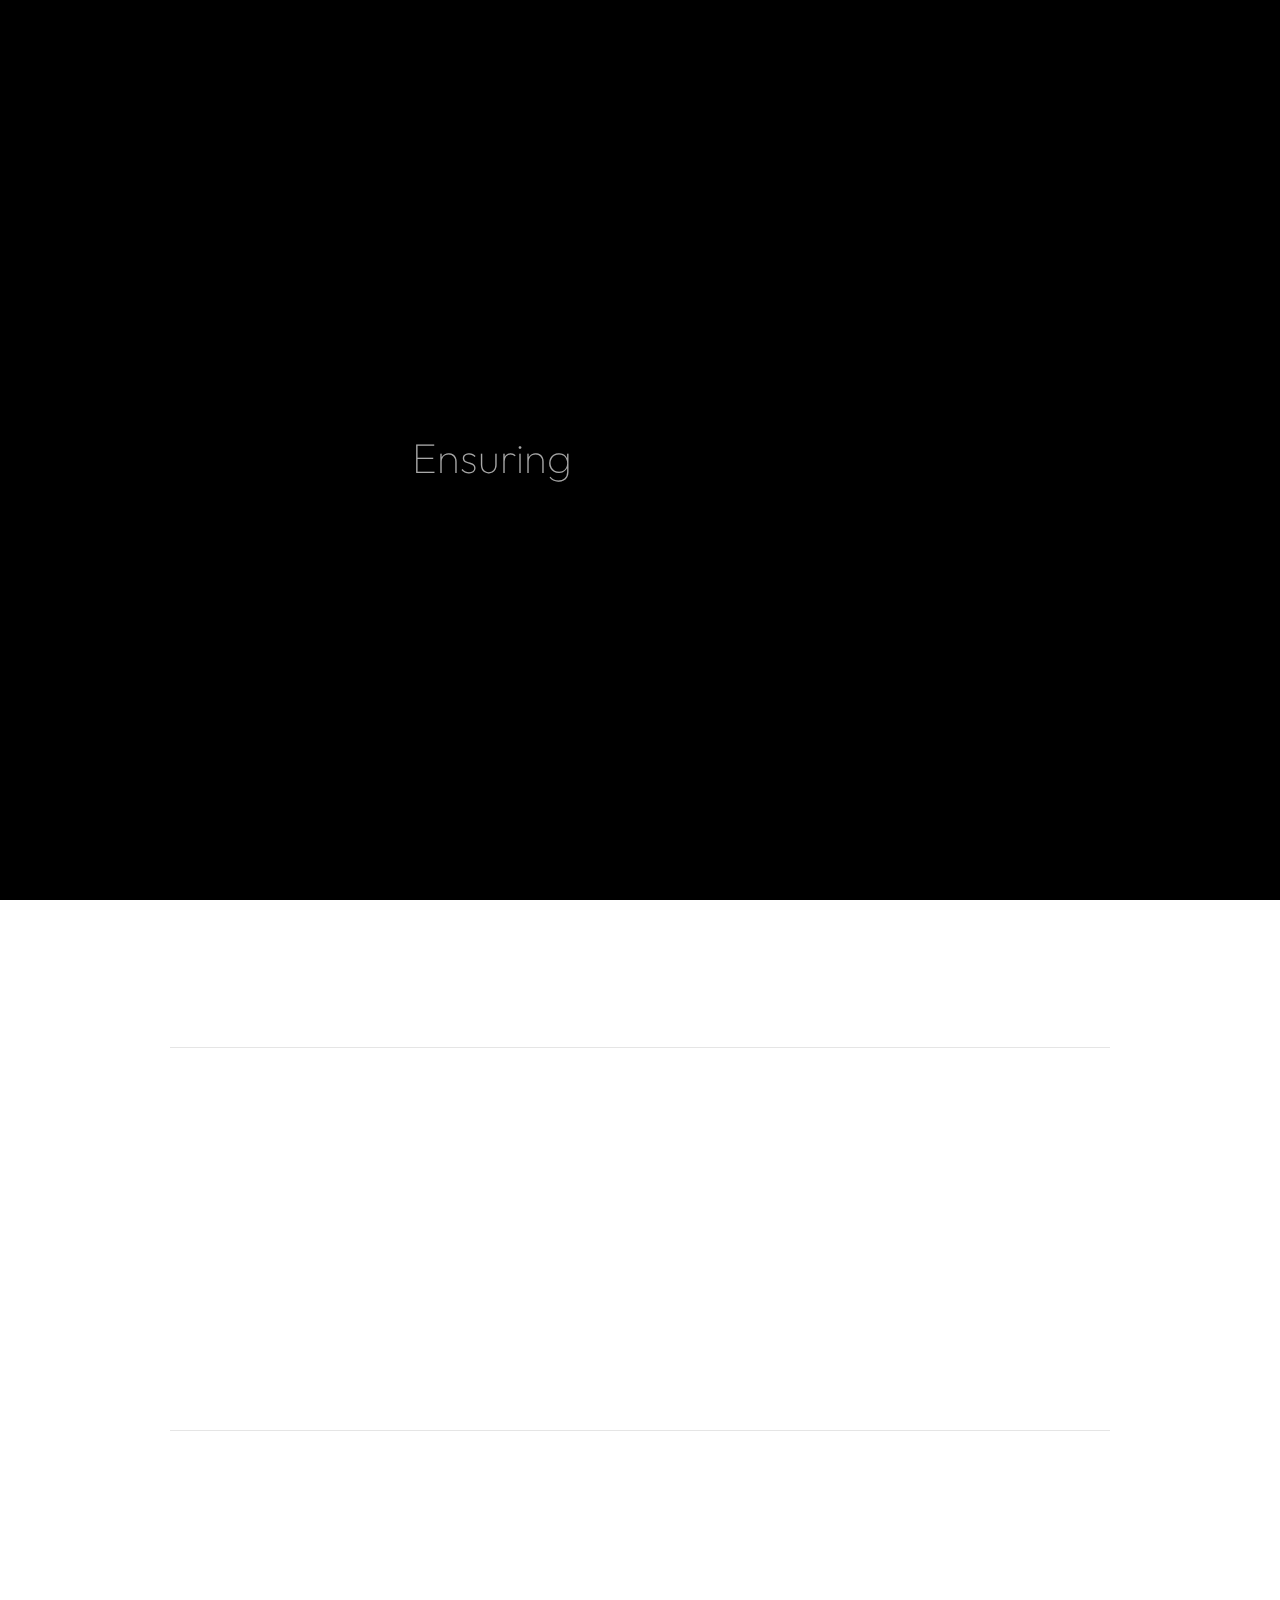
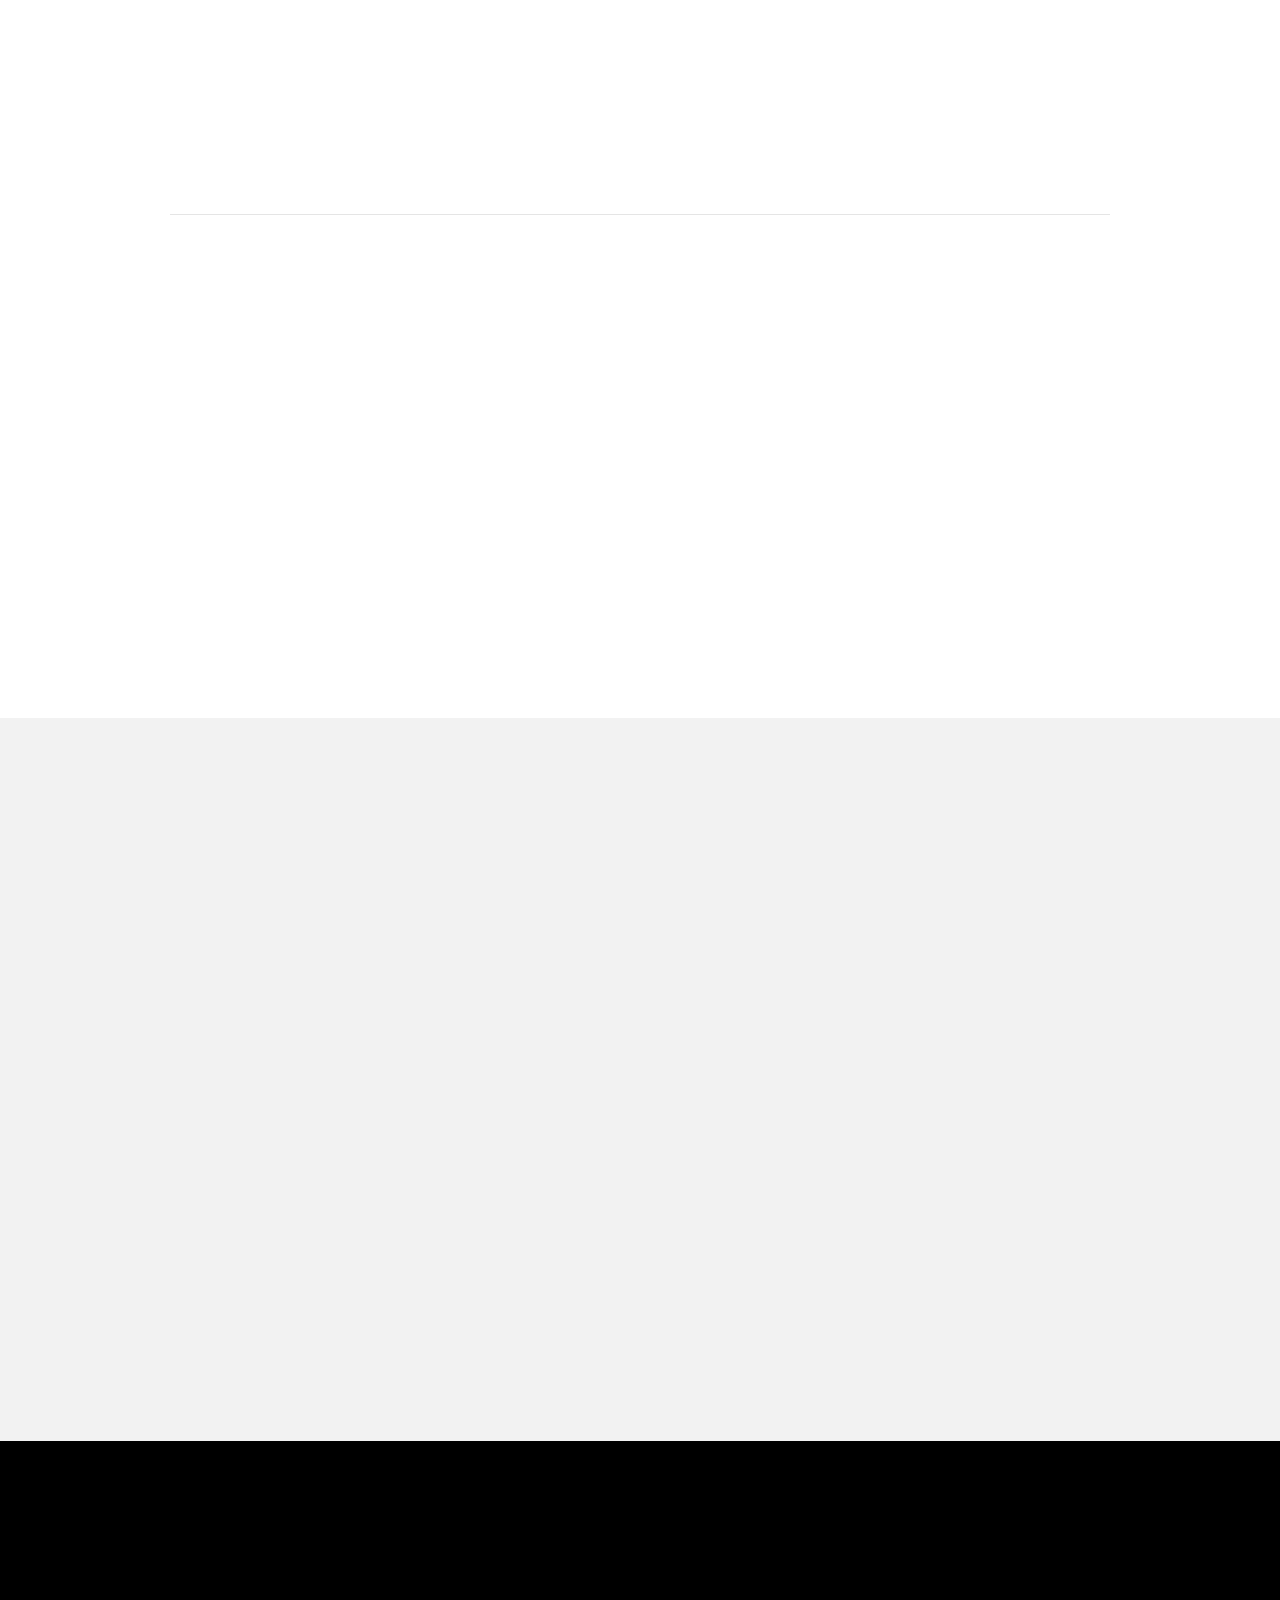
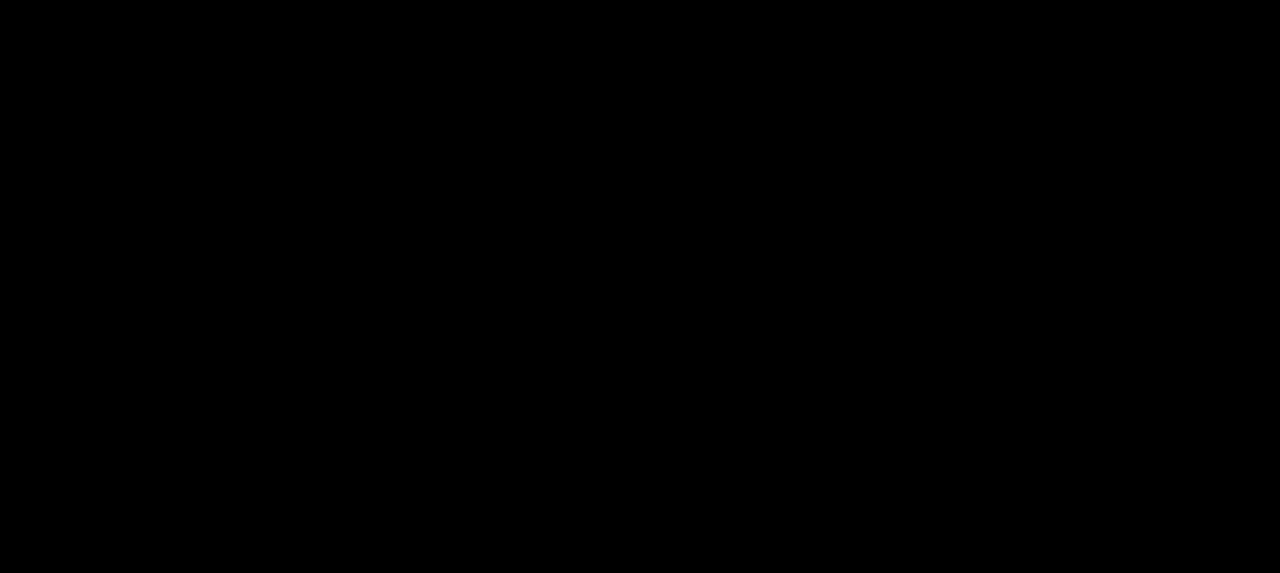
==== commit 91b3d305: "Update blog.html" ====
--- a/blog.html
+++ b/blog.html
@@ -346,9 +346,9 @@
                             <div class="row justify-content-between">
                                 <div class="col-md-4 col-lg-4 mil-mb-60">
 
-                                    <div class="mil-muted mil-logo mil-up mil-mb-30">Ashley.</div>
-
-                                    <p class="mil-light-soft mil-up mil-mb-30">Subscribe our newsletter:</p>
+                                    <div class="mil-muted mil-logo mil-up mil-mb-30">RetailEaseUk</div>
+
+                                    <p class="mil-light-soft mil-up mil-mb-30">Become a Member!</p>
 
                                     <form class="mil-subscribe-form mil-up">
                                         <input type="text" placeholder="Enter our email">
@@ -380,7 +380,6 @@
                                                 </ul>
                                             </nav>
 
-
                                         </div>
                                         <div class="col-md-6 col-lg-5">
 
@@ -388,7 +387,6 @@
                                                 <li><a href="#." class="mil-light-soft">Privacy Policy</a></li>
                                                 <li><a href="#." class="mil-light-soft">Terms and conditions</a></li>
                                                 <li><a href="#." class="mil-light-soft">Cookie Policy</a></li>
-                                                <li><a href="#." class="mil-light-soft">Careers</a></li>
                                             </ul>
 
                                         </div>
@@ -396,7 +394,7 @@
                                 </div>
                             </div>
 
-                           <div class="row justify-content-between flex-sm-row-reverse">
+                            <div class="row justify-content-between flex-sm-row-reverse">
                                 <div class="col-md-7 col-lg-6">
 
                                     <div class="row justify-content-between">
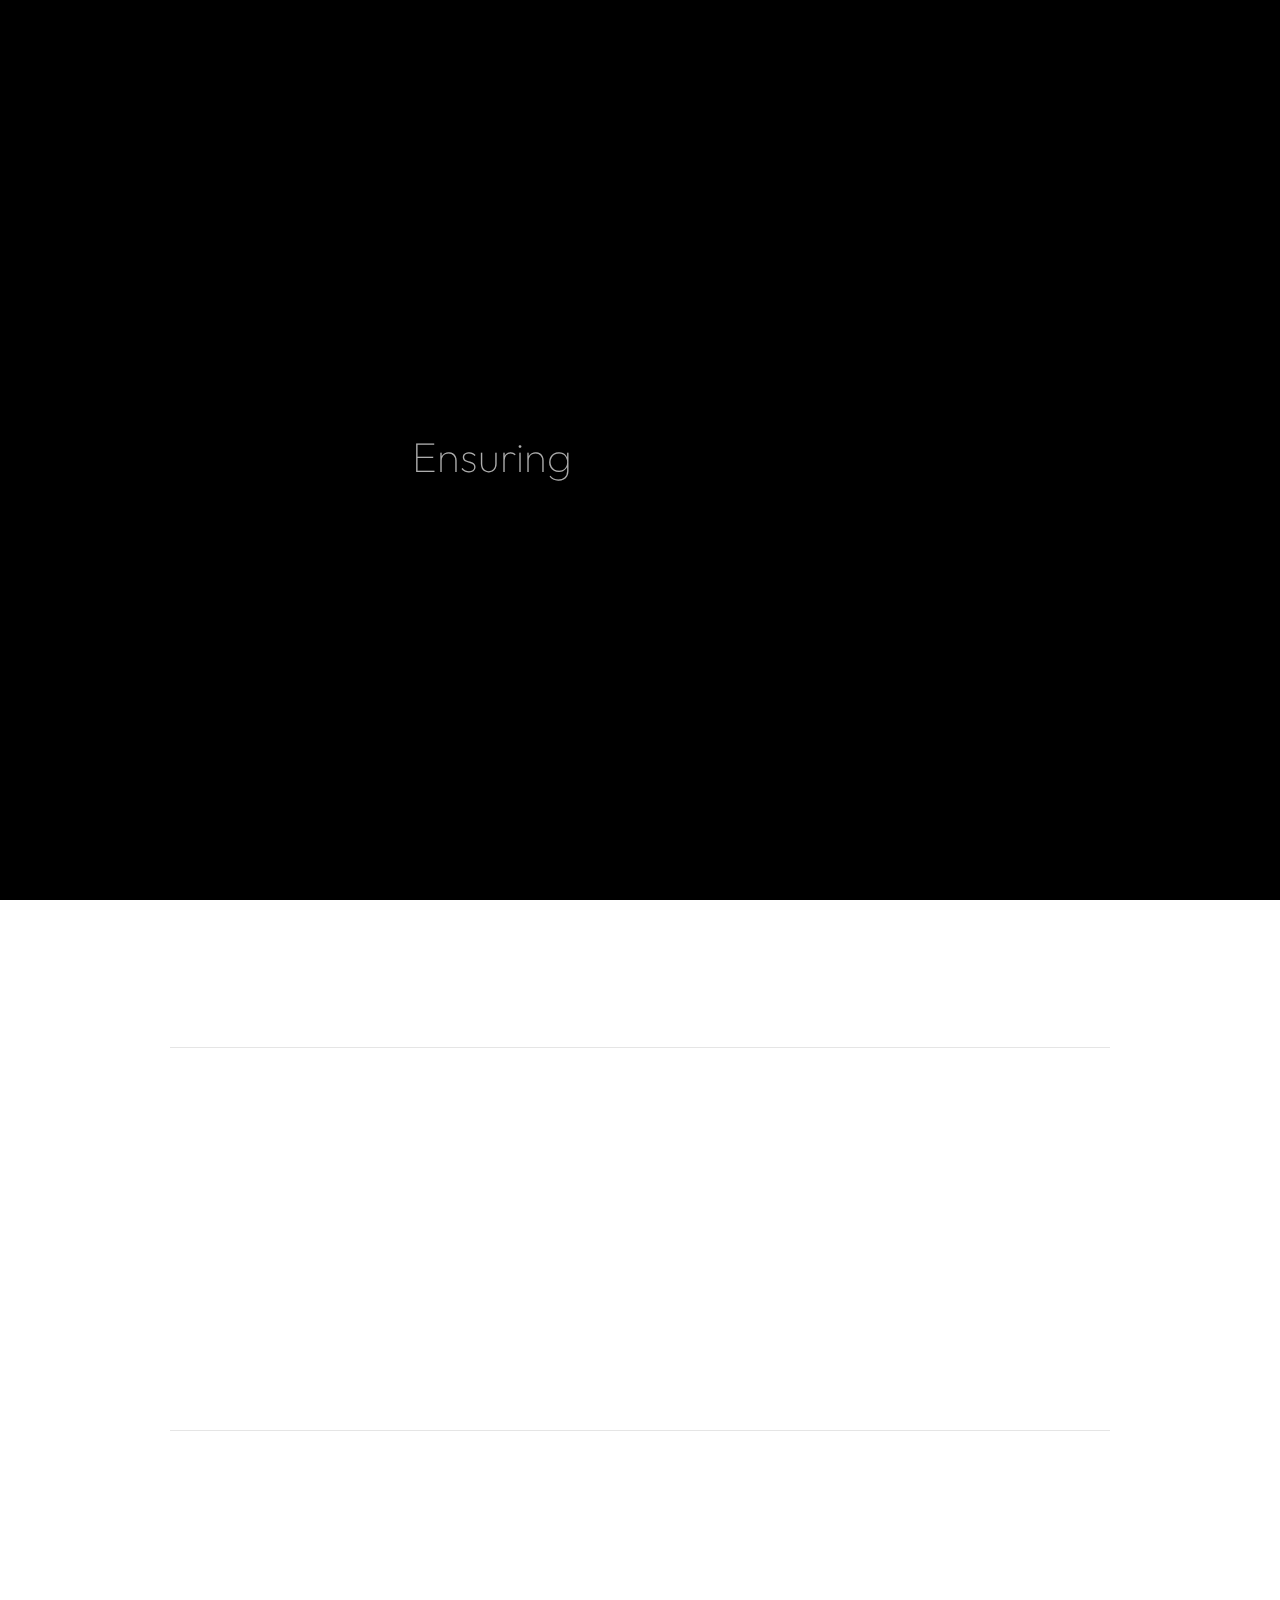
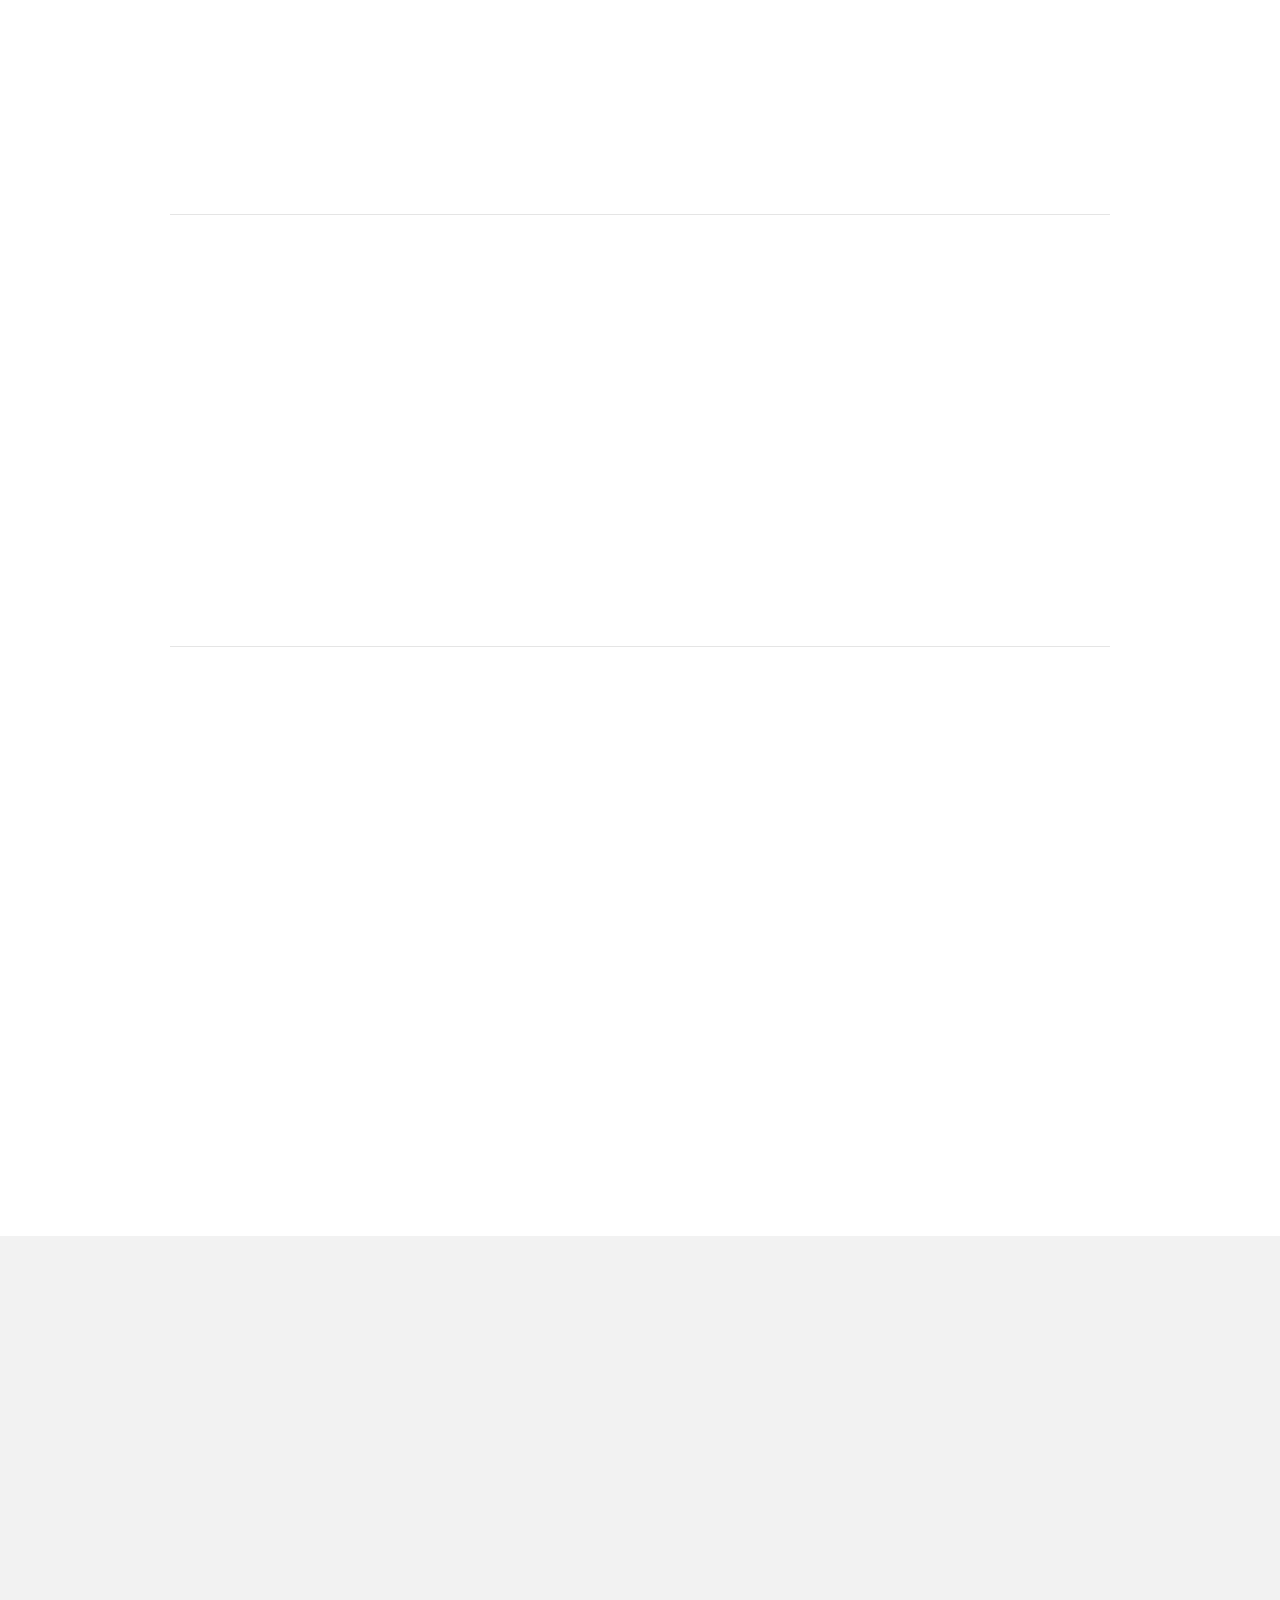
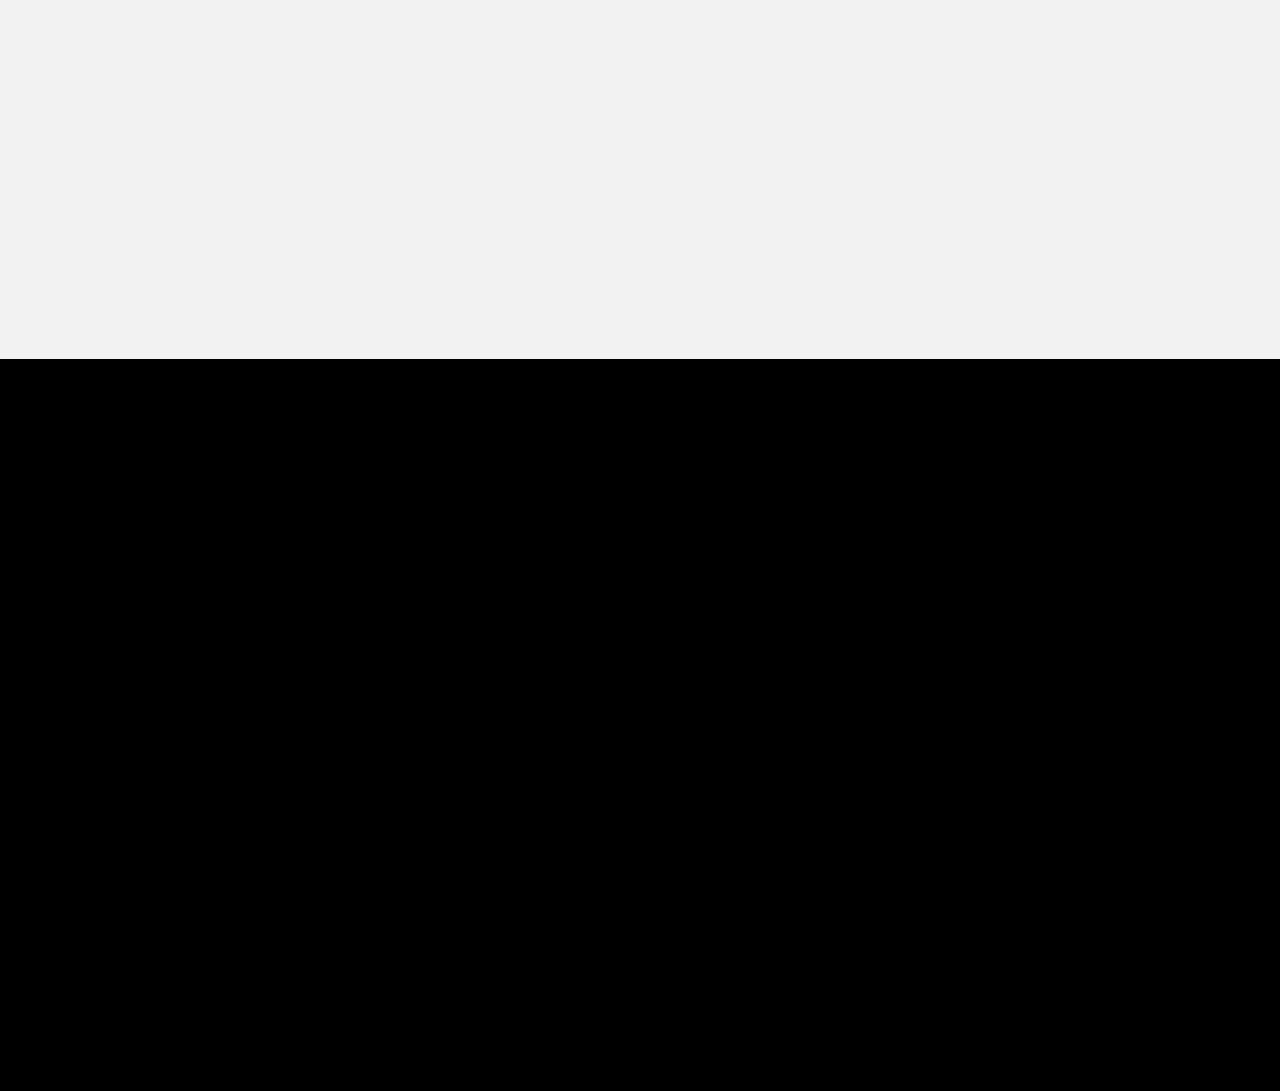
==== commit a70f3c23: "Update blog.html" ====
--- a/blog.html
+++ b/blog.html
@@ -204,7 +204,7 @@
                     <div class="container mil-p-120-120">
                         <div class="row align-items-center mil-mb-30">
                             <div class="col-lg-4 mil-mb-30">
-                                <h3 class="mil-up">Benefits:</h3>
+                                <h3 class="mil-up">Your Benefits:</h3>
                             </div>
                             <div class="col-lg-8 mil-mb-30">
                                 <div class="mil-adaptive-right mil-up">
@@ -303,10 +303,28 @@
                                             <div class="mil-label mil-upper">For Members</div>
                                         </div>
                                         <h4 class="mil-up mil-mb-30">Enjoy Free Monthly Adux Promo video to Boolster your Brand's Marketing Approach</h4>
-                                        <p class="mil-post-text mil-up mil-mb-30">Get a professionally crafted promo video every month from Adux, designed to elevate your brand presence, attract more customers, and strengthen your marketing efforts—completely free.</p>
-                                    </div>
-                                </div>
-
+                                        <p class="mil-post-text mil-up mil-mb-0">Receive a professionally crafted promo video from Adux Agency every month, designed to elevate your brand presence, potentially attract more</p>
+                                        <p class="mil-post-text mil-up mil-mb-30">customers, and strengthen your marketing efforts. All Completely for your convenience. </p>
+                                    </div>
+                                </div>
+
+                                <div class="mil-blog-card mil-blog-card-hori mil-more mil-mb-60">
+                                    <div class="mil-cover-frame mil-up">
+                                        <img src="img3/alerts.jpg" alt="cover">
+                                    </div>
+                                    <div class="mil-post-descr">
+                                        <div class="mil-labels mil-up mil-mb-30">
+                                            <div class="mil-label mil-upper mil-accent">RetailEaseUk</div>
+                                            <div class="mil-label mil-upper">Our Statement</div>
+                                        </div>
+                                        <h4 class="mil-up mil-mb-30">Exclusive Client Benefits – Beyond the Core Services</h4>
+                                        <p class="mil-post-text mil-up mil-mb-0">At RetailEaseUK, every client receives these exclusive benefits, regardless of the services they choose—because we believe in setting every retailer up for success. From a</p>
+                                        <p class="mil-post-text mil-up mil-mb-0">free custom business email and private business hub to proactive flow alerts and monthly Adux promo videos, these extras are designed to support your business beyond our core</p>
+                                        <p class="mil-post-text mil-up mil-mb-0">like real-time insights, software optimization, seamless transactions, and sales management. We look forward to partnering with you, helping you grow, and ensuring your success.</p>
+                                        <p class="mil-post-text mil-up mil-mb-30">Because that’s what we strive for.</p>
+                                    </div>
+                                </div>
+                                
                             </div>
                             
                         </div>
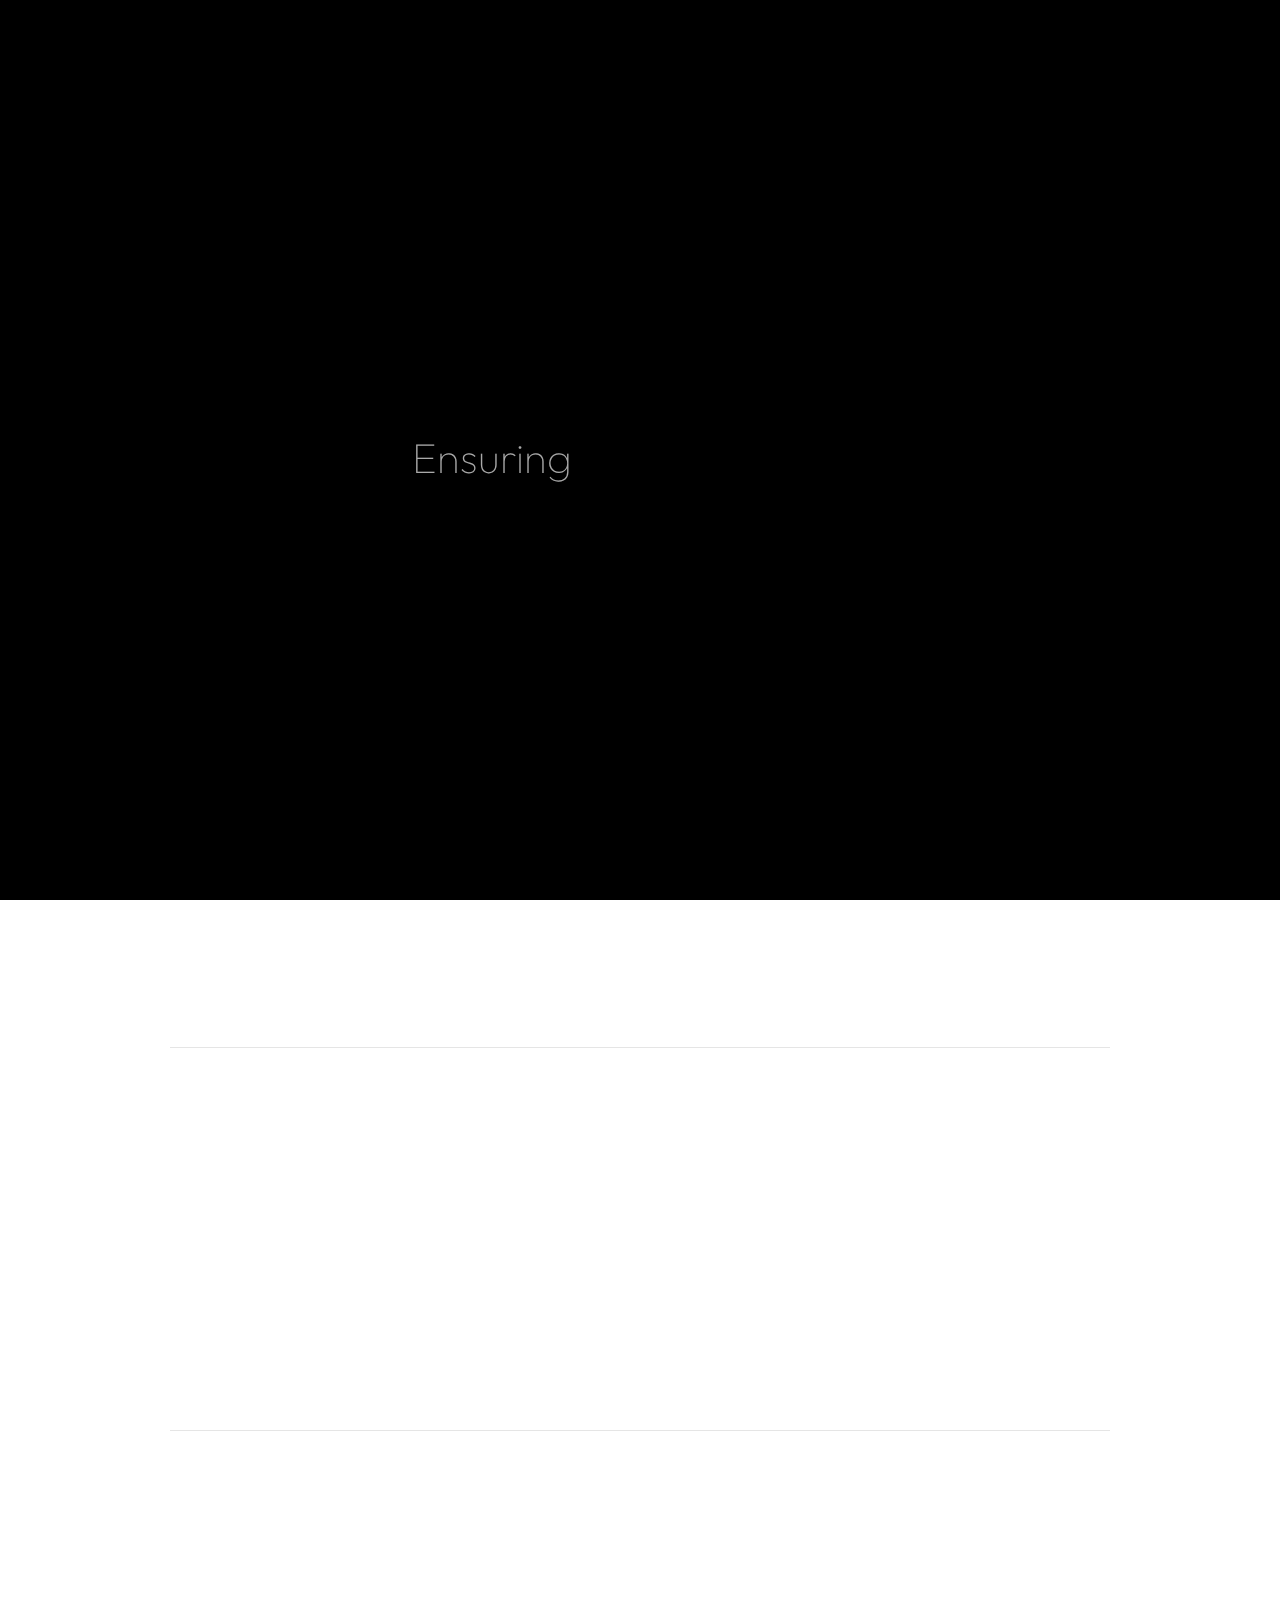
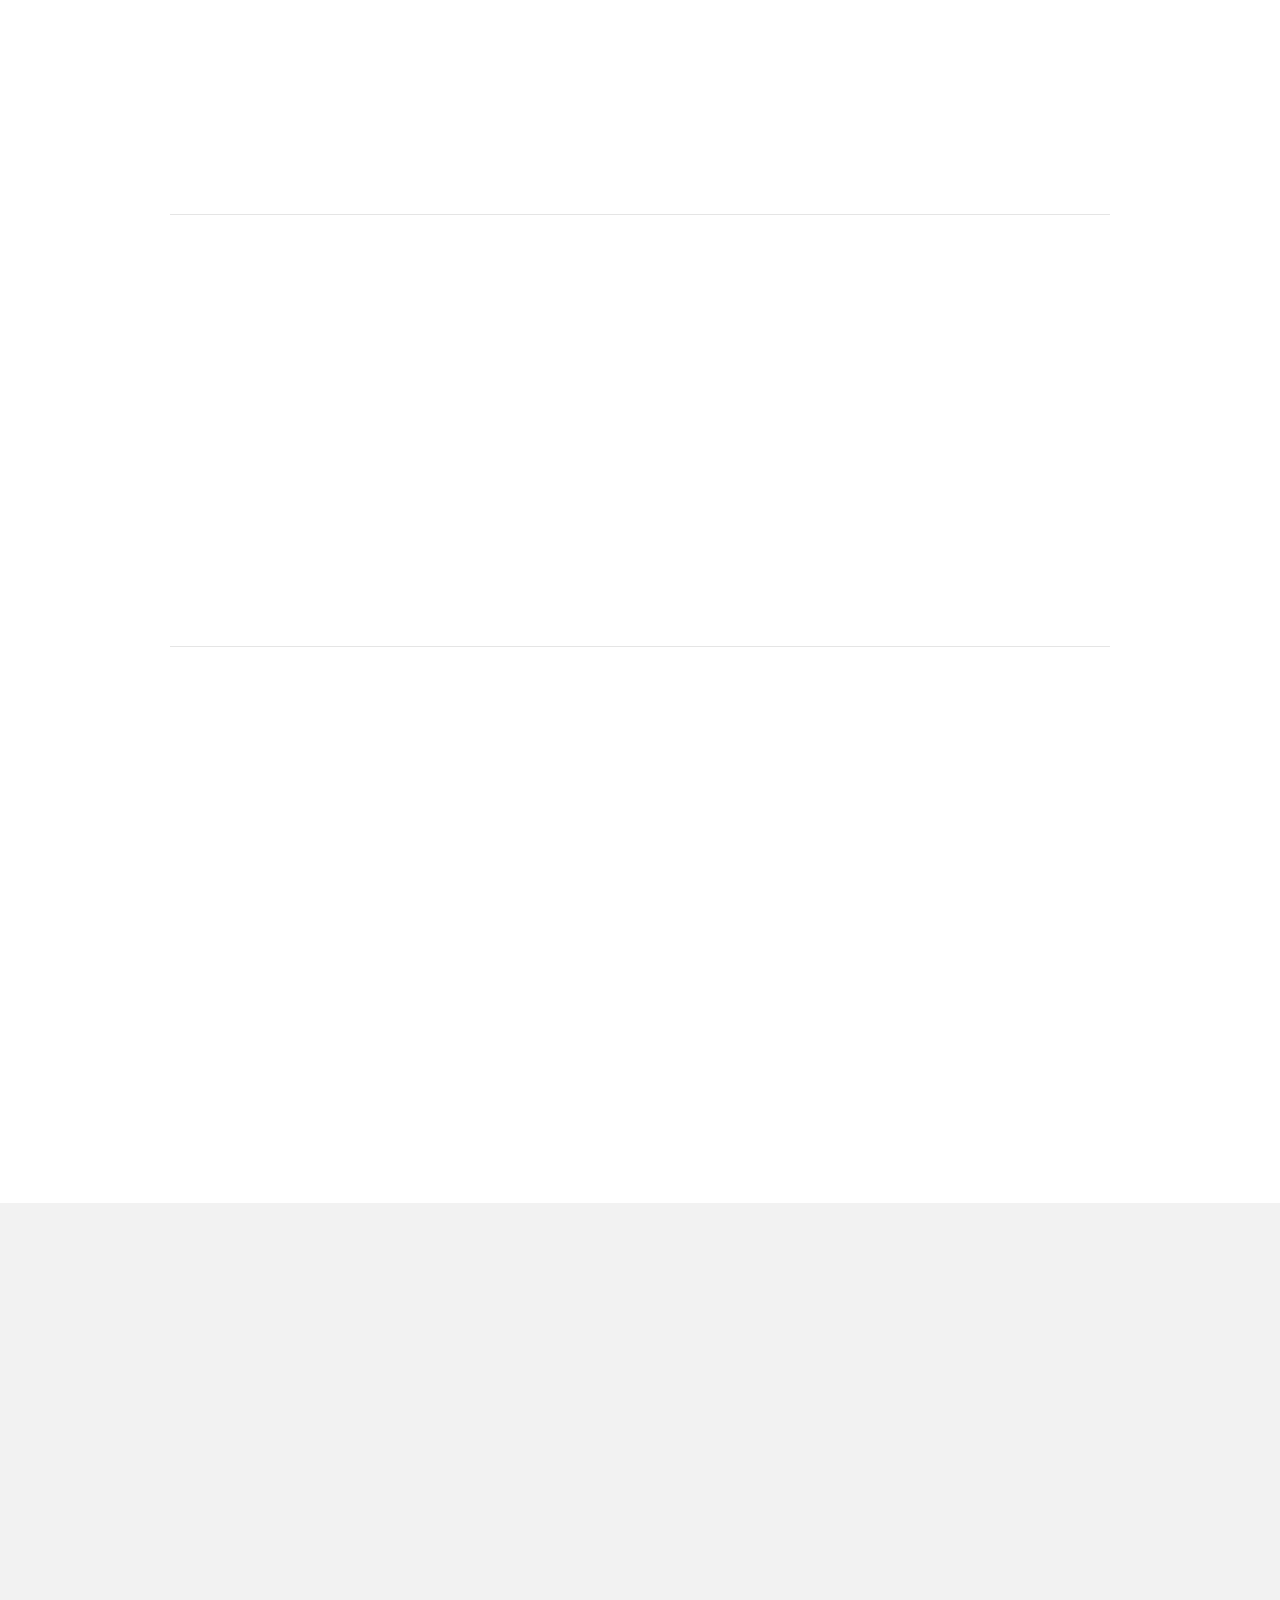
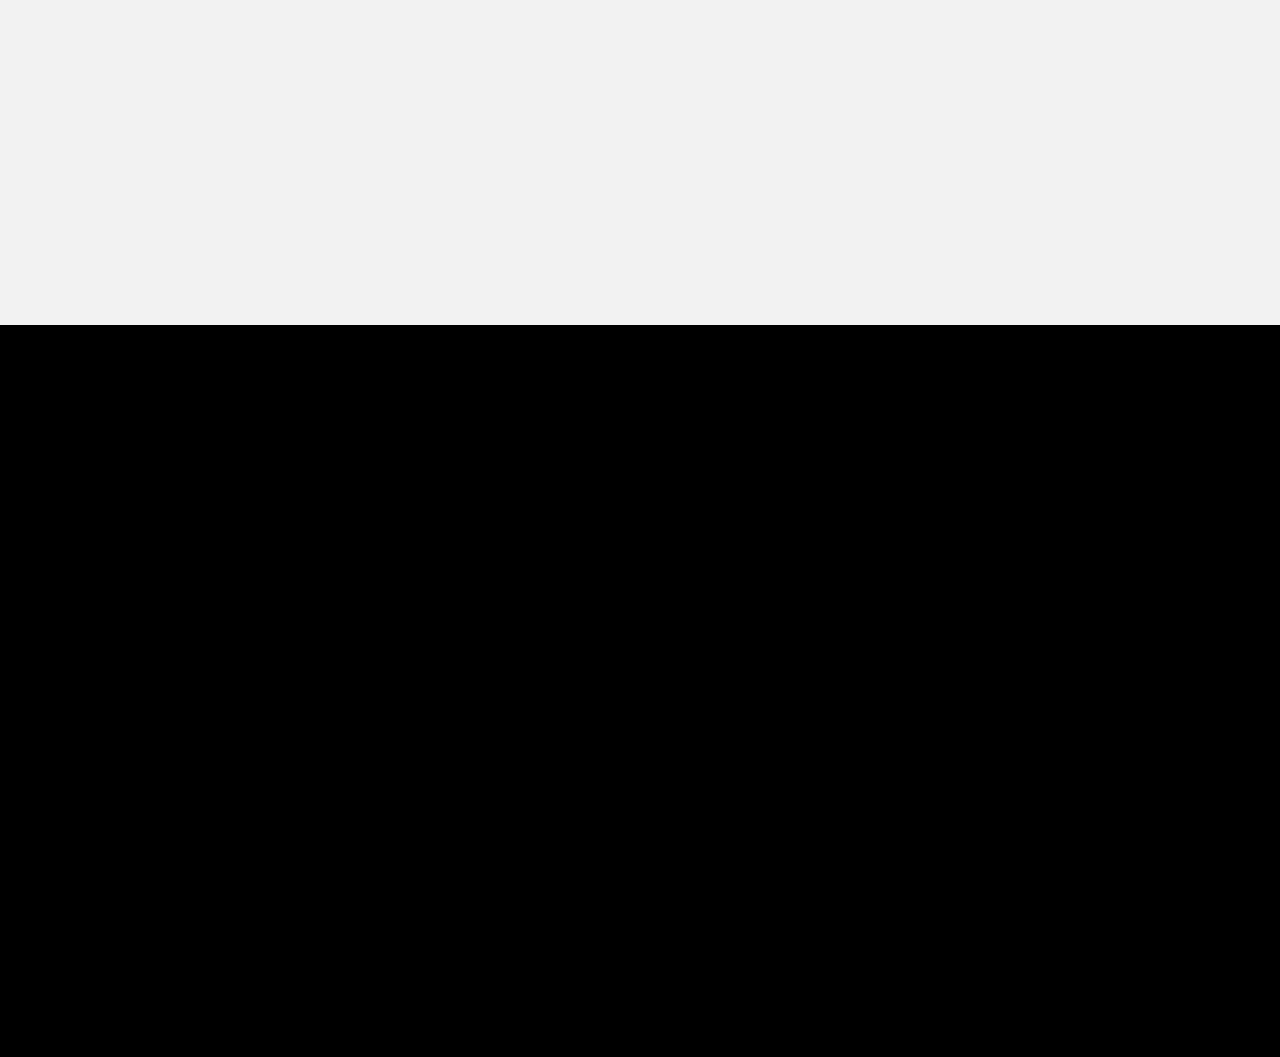
==== commit 24164589: "Update blog.html" ====
--- a/blog.html
+++ b/blog.html
@@ -310,14 +310,14 @@
 
                                 <div class="mil-blog-card mil-blog-card-hori mil-more mil-mb-60">
                                     <div class="mil-cover-frame mil-up">
-                                        <img src="img3/alerts.jpg" alt="cover">
+                                        <img src="img3/logo.png" alt="cover">
                                     </div>
                                     <div class="mil-post-descr">
                                         <div class="mil-labels mil-up mil-mb-30">
                                             <div class="mil-label mil-upper mil-accent">RetailEaseUk</div>
-                                            <div class="mil-label mil-upper">Our Statement</div>
-                                        </div>
-                                        <h4 class="mil-up mil-mb-30">Exclusive Client Benefits – Beyond the Core Services</h4>
+                                            <div class="mil-label mil-upper">Beyond core services</div>
+                                        </div>
+                                        <h4 class="mil-up mil-mb-30">Our Statement</h4>
                                         <p class="mil-post-text mil-up mil-mb-0">At RetailEaseUK, every client receives these exclusive benefits, regardless of the services they choose—because we believe in setting every retailer up for success. From a</p>
                                         <p class="mil-post-text mil-up mil-mb-0">free custom business email and private business hub to proactive flow alerts and monthly Adux promo videos, these extras are designed to support your business beyond our core</p>
                                         <p class="mil-post-text mil-up mil-mb-0">like real-time insights, software optimization, seamless transactions, and sales management. We look forward to partnering with you, helping you grow, and ensuring your success.</p>
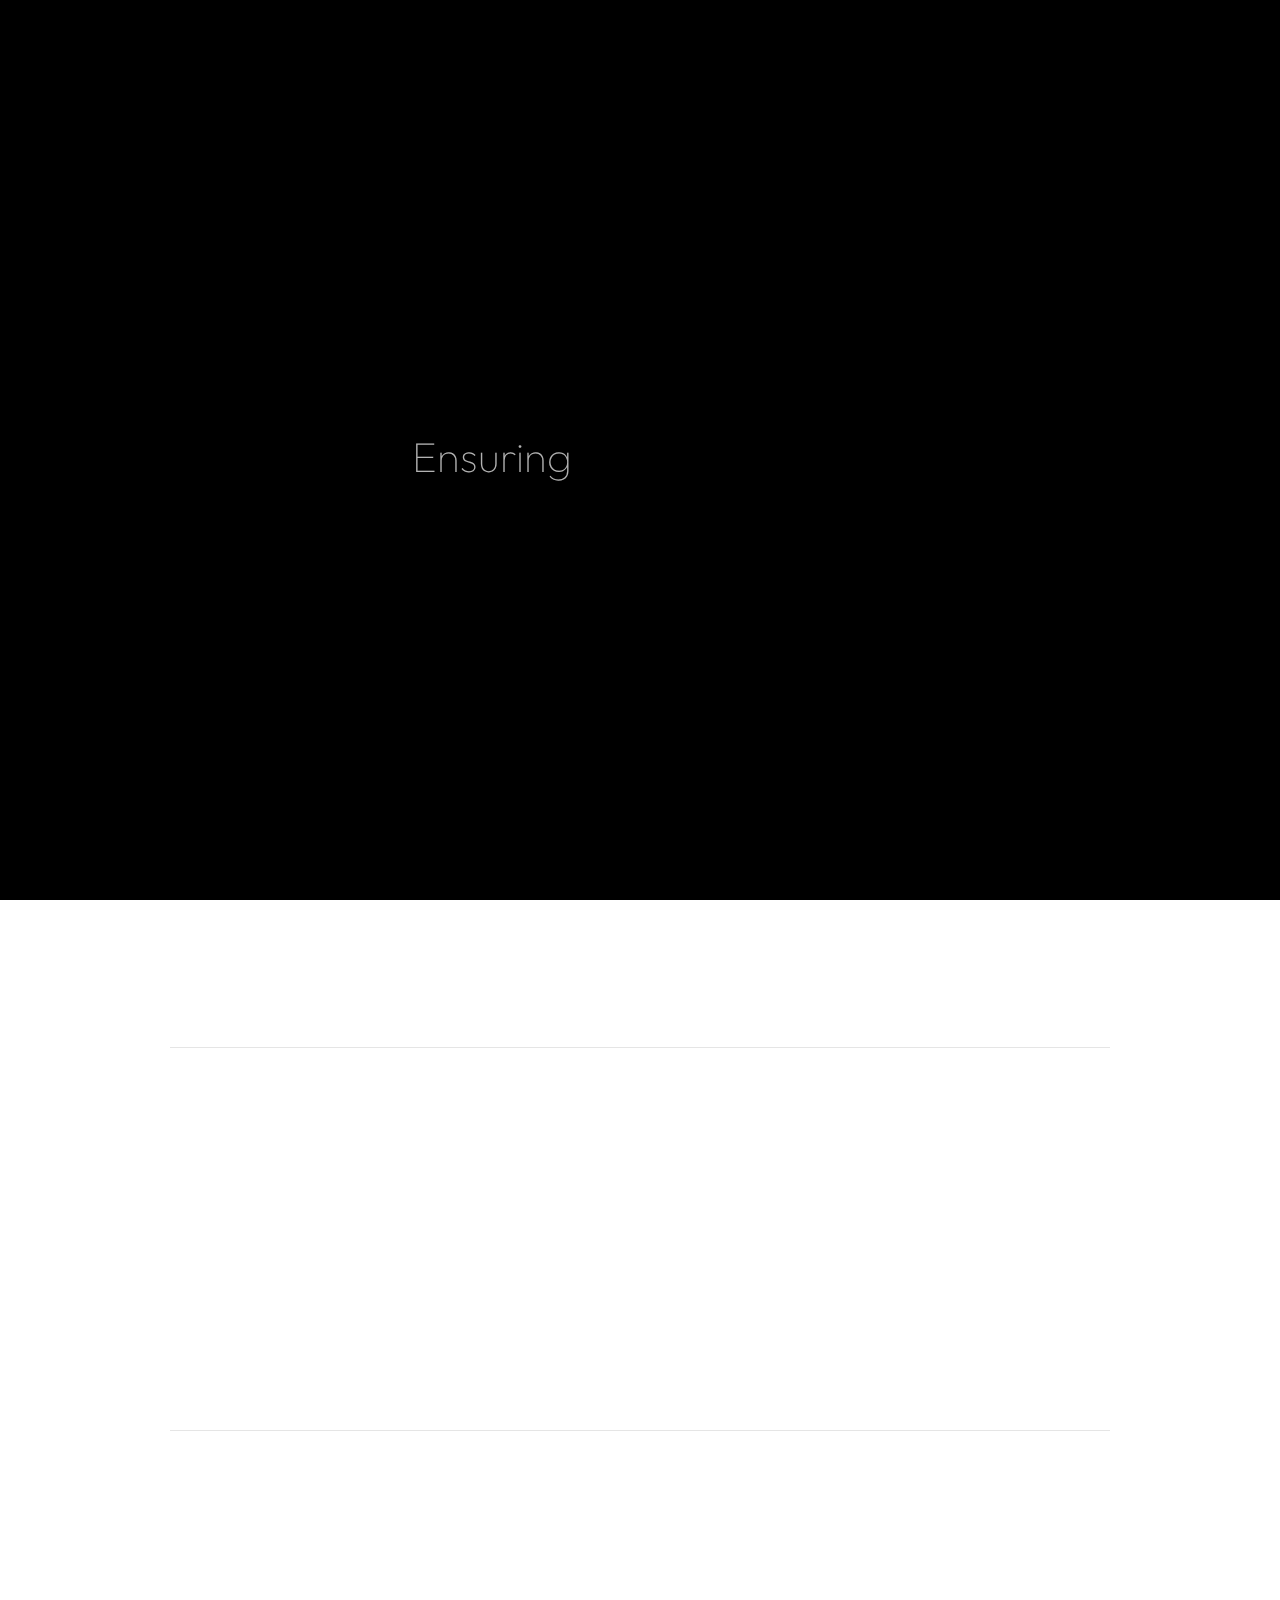
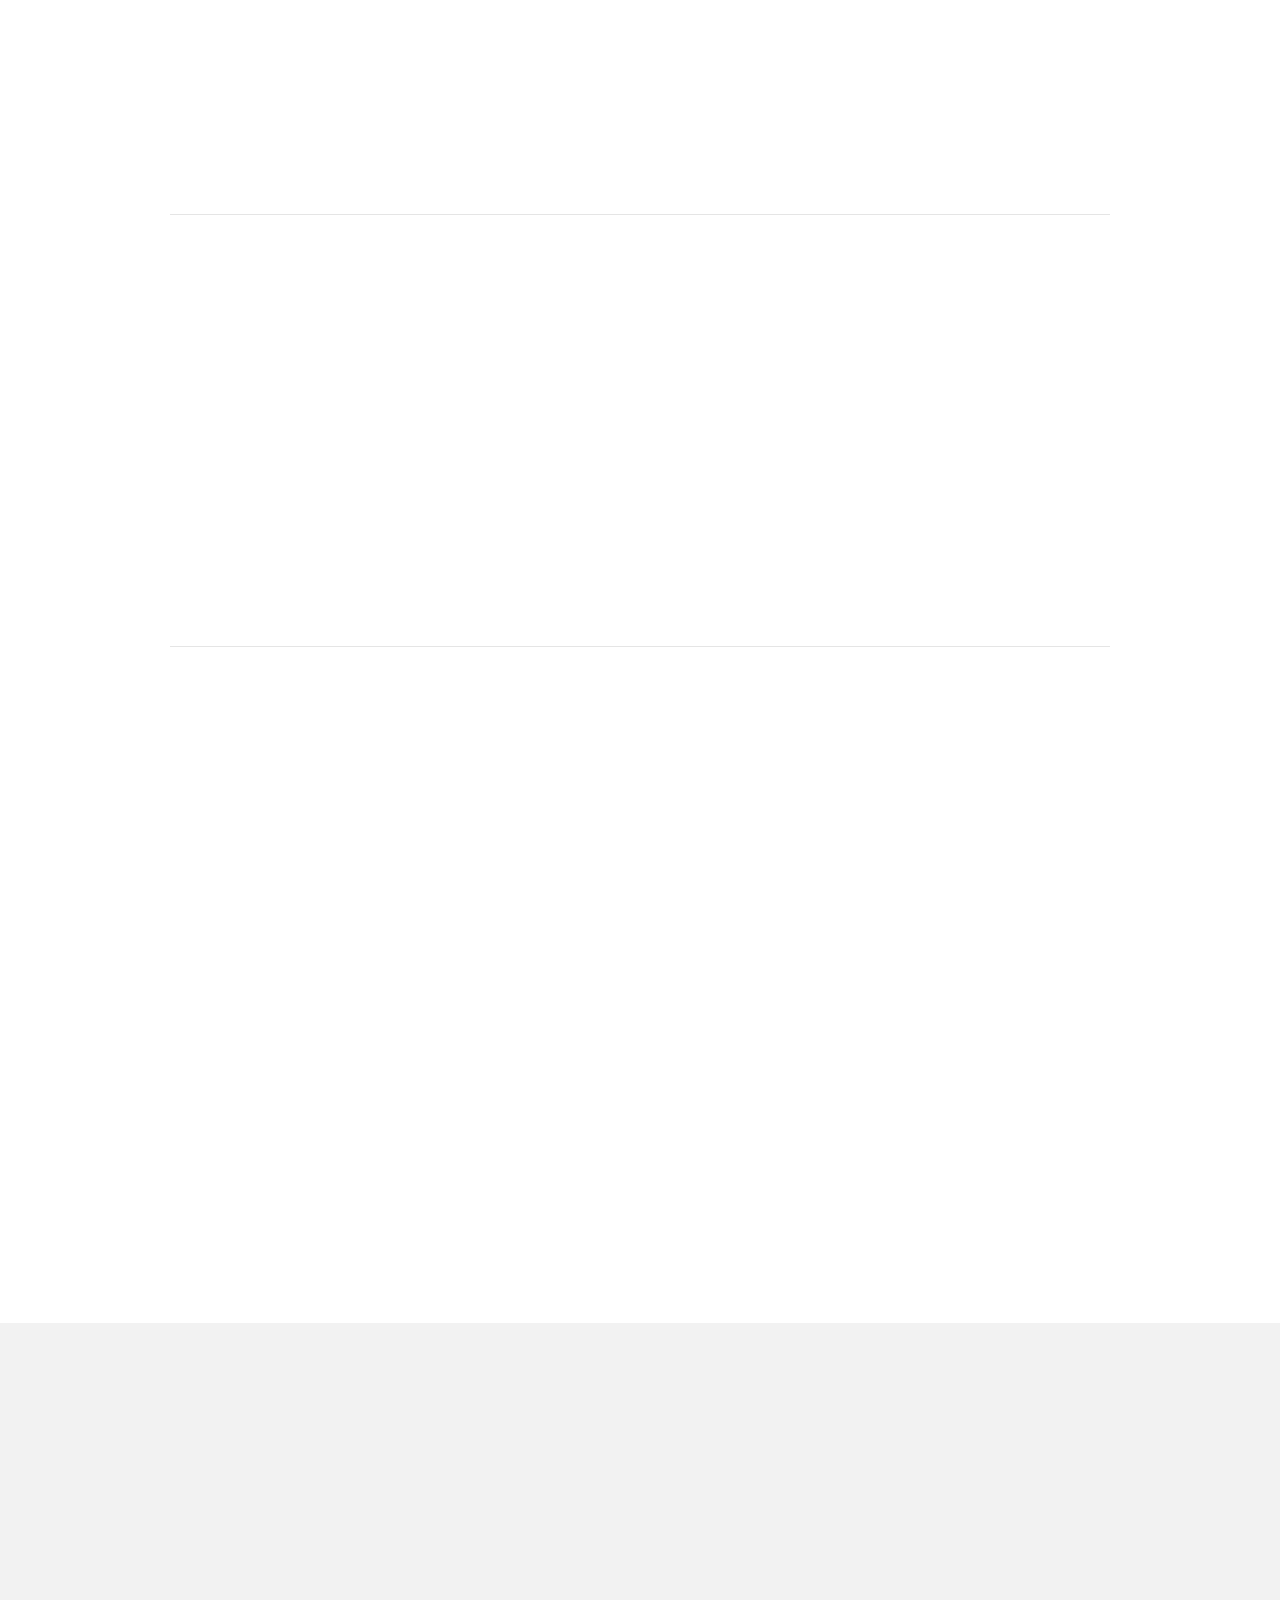
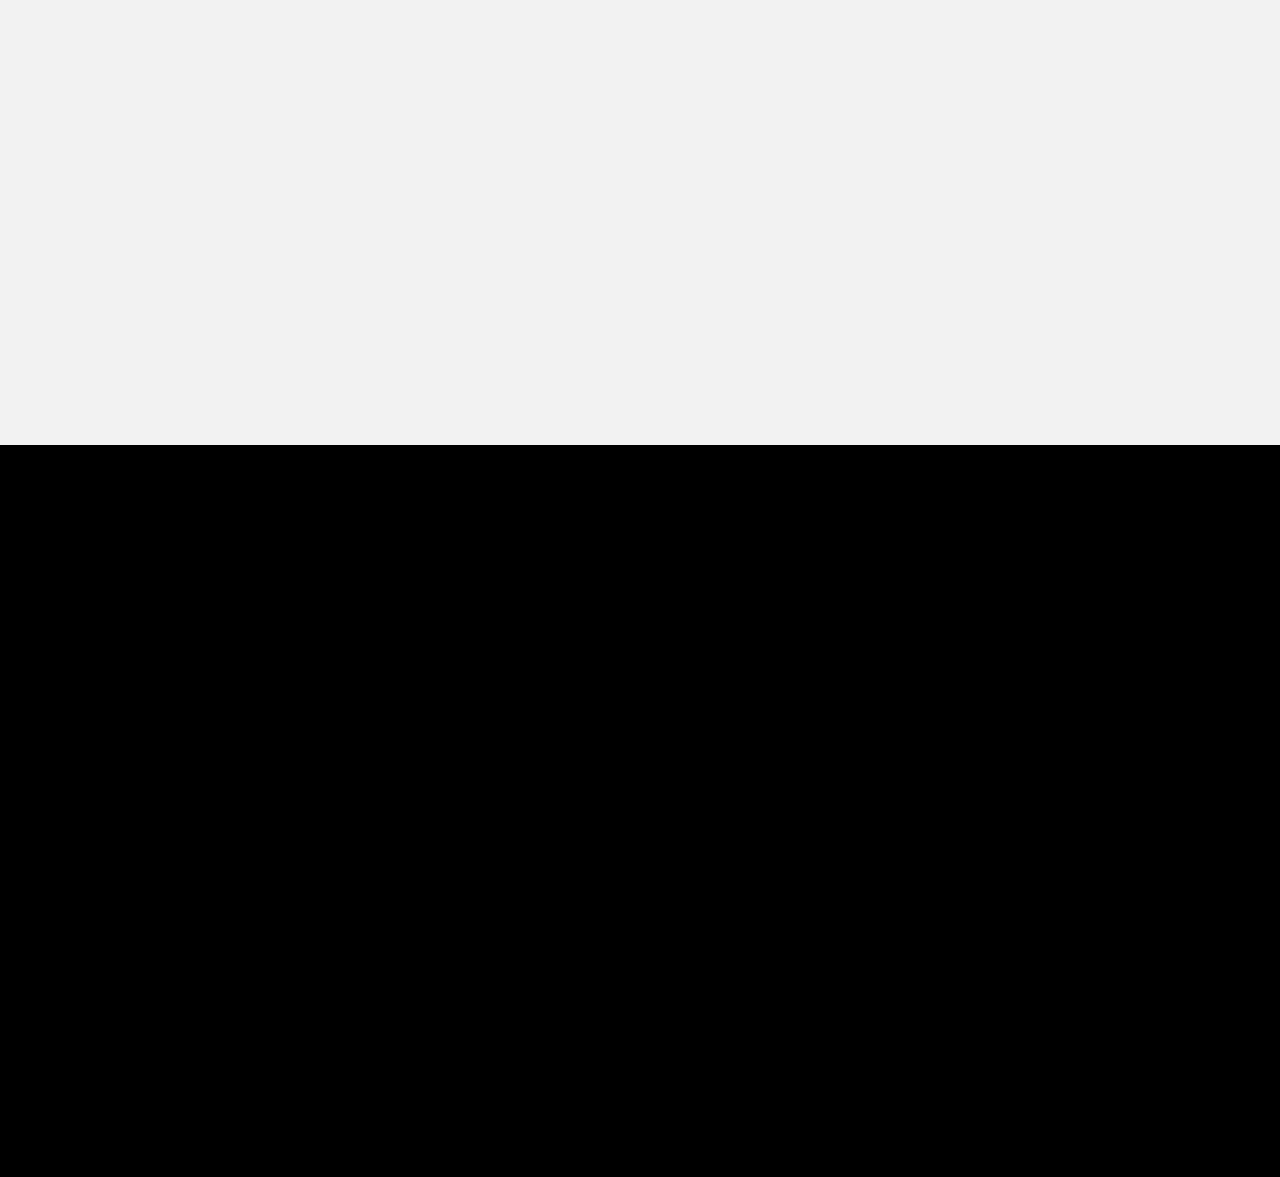
==== commit 631030de: "Update blog.html" ====
--- a/blog.html
+++ b/blog.html
@@ -310,7 +310,7 @@
 
                                 <div class="mil-blog-card mil-blog-card-hori mil-more mil-mb-60">
                                     <div class="mil-cover-frame mil-up">
-                                        <img src="img3/logo.png" alt="cover">
+                                        <img src="img3/logo" alt="cover">
                                     </div>
                                     <div class="mil-post-descr">
                                         <div class="mil-labels mil-up mil-mb-30">
@@ -318,10 +318,12 @@
                                             <div class="mil-label mil-upper">Beyond core services</div>
                                         </div>
                                         <h4 class="mil-up mil-mb-30">Our Statement</h4>
-                                        <p class="mil-post-text mil-up mil-mb-0">At RetailEaseUK, every client receives these exclusive benefits, regardless of the services they choose—because we believe in setting every retailer up for success. From a</p>
-                                        <p class="mil-post-text mil-up mil-mb-0">free custom business email and private business hub to proactive flow alerts and monthly Adux promo videos, these extras are designed to support your business beyond our core</p>
-                                        <p class="mil-post-text mil-up mil-mb-0">like real-time insights, software optimization, seamless transactions, and sales management. We look forward to partnering with you, helping you grow, and ensuring your success.</p>
-                                        <p class="mil-post-text mil-up mil-mb-30">Because that’s what we strive for.</p>
+                                        <p class="mil-post-text mil-up mil-mb-0">At RetailEaseUK, every client receives these exclusive benefits, regardless of the services they</p>
+                                        <p class="mil-post-text mil-up mil-mb-0">choose—because we believe in setting every retailer up for success. From a free custom business</p>
+                                        <p class="mil-post-text mil-up mil-mb-0">email and private business hub to proactive flow alerts and monthly Adux promo videos, these </p>
+                                        <p class="mil-post-text mil-up mil-mb-0">extras are designed to support your business beyond our corelike real-time insights, software</p>
+                                        <p class="mil-post-text mil-up mil-mb-0">optimization, seamless transactions, and sales management. We look forward to partnering with</p>
+                                        <p class="mil-post-text mil-up mil-mb-30">you, helping you grow, and ensuring your success. Because that’s what we strive for.</p>
                                     </div>
                                 </div>
                                 
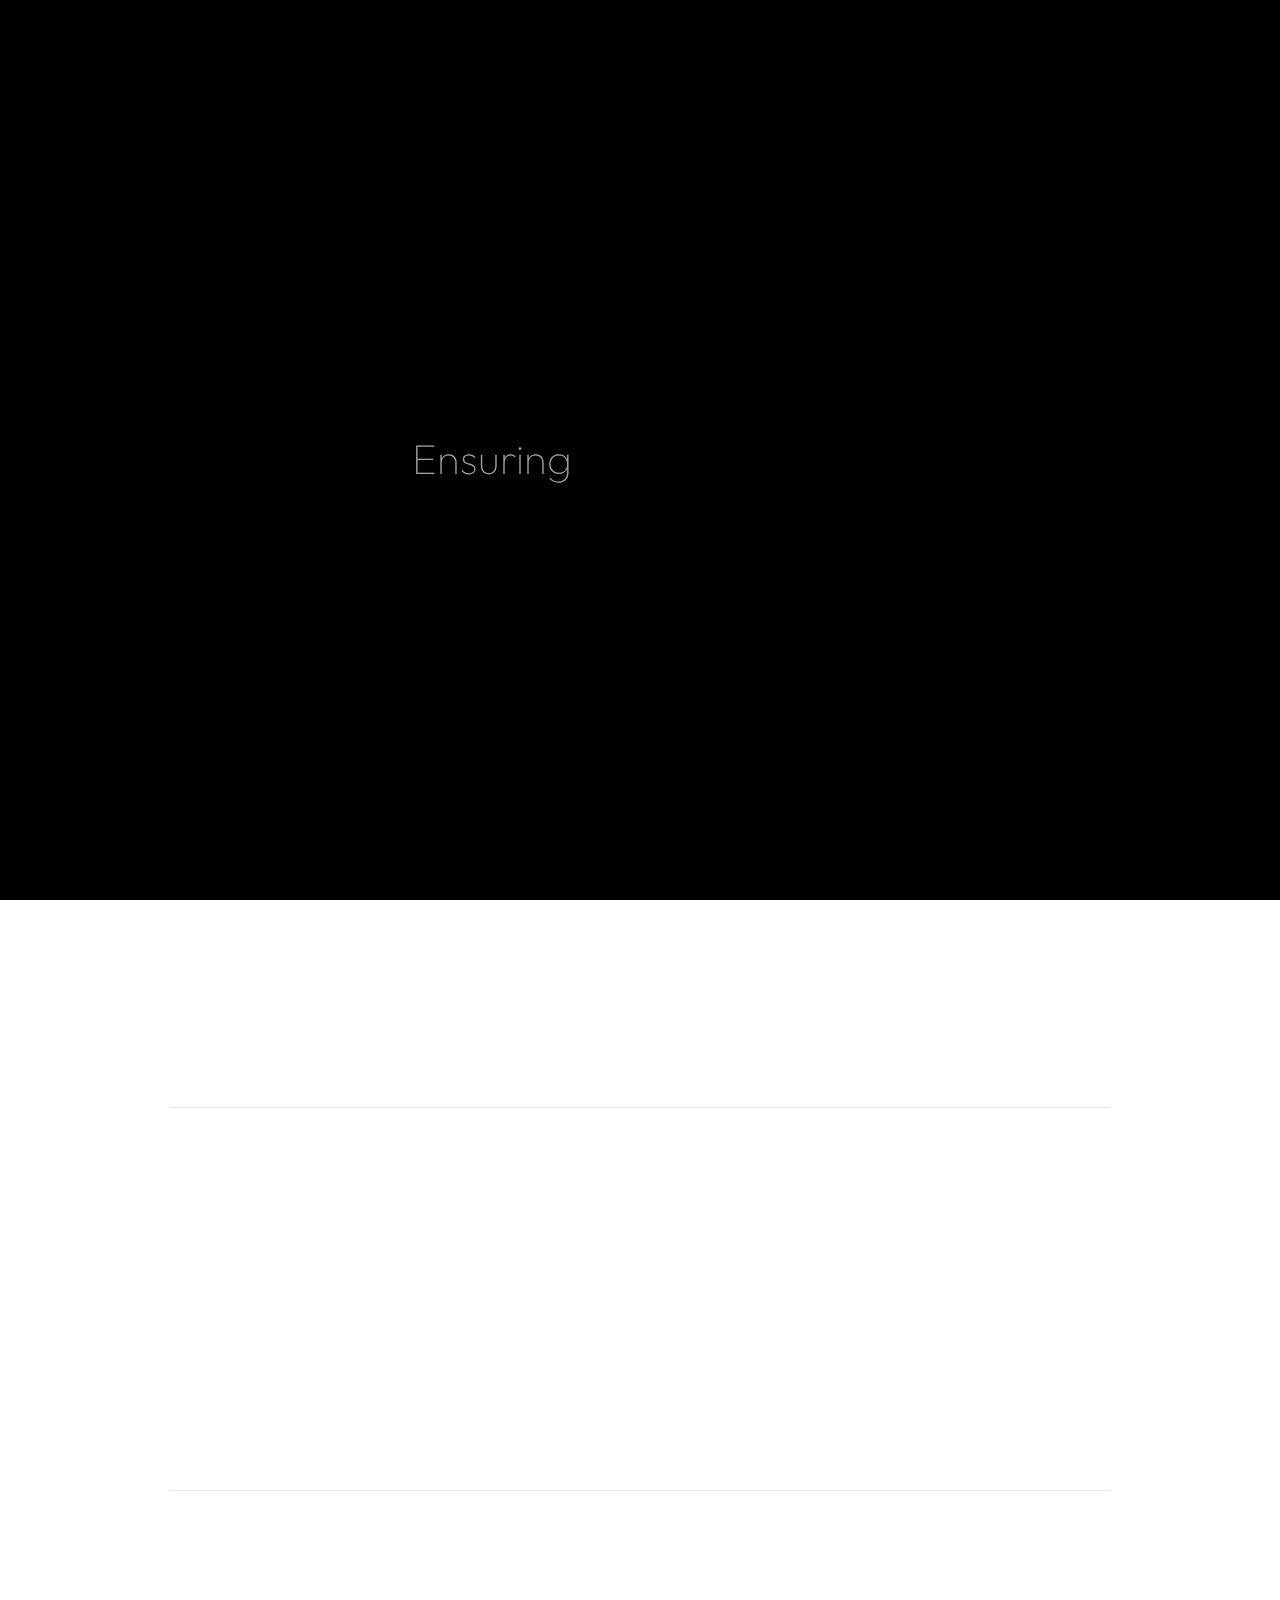
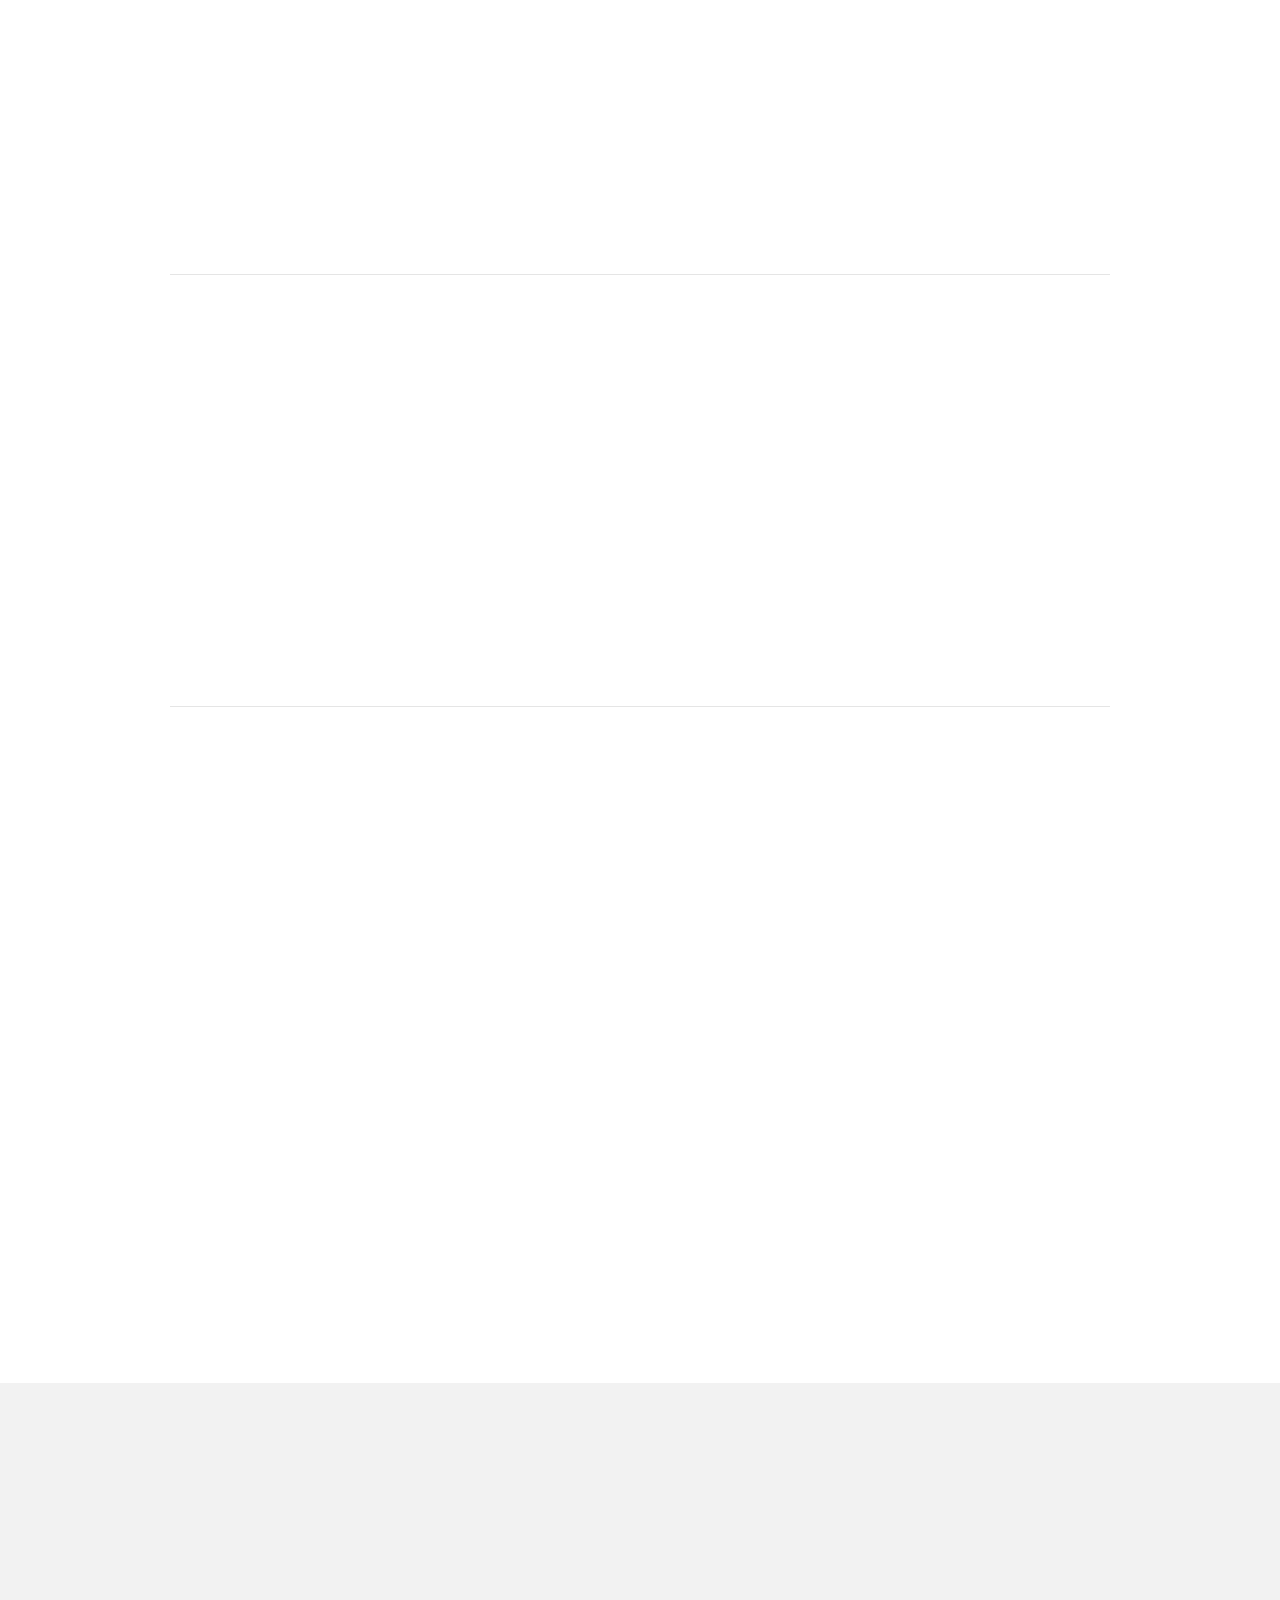
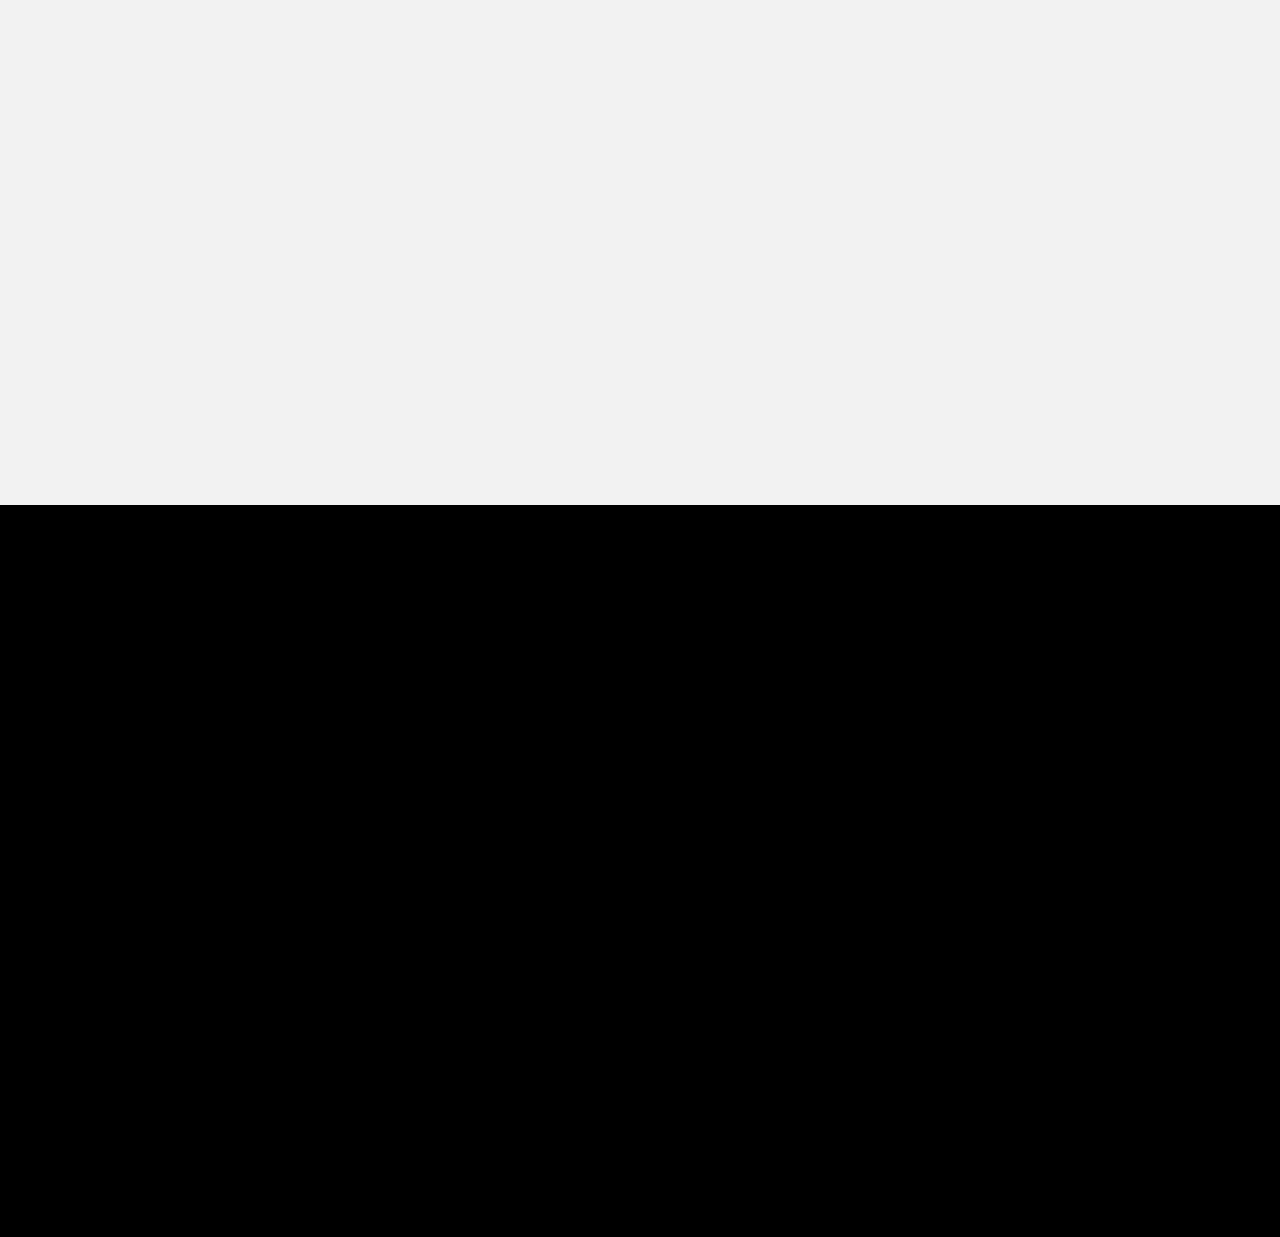
==== commit ee37e816: "Update blog.html" ====
--- a/blog.html
+++ b/blog.html
@@ -202,6 +202,9 @@
                 <!-- blog -->
                 <section>
                     <div class="container mil-p-120-120">
+                        <!-- Space = 60PX -->
+                <div class="space-before-next-section" style="height: 40px;"></div>
+                <!-- Space = 60PX -->
                         <div class="row align-items-center mil-mb-30">
                             <div class="col-lg-4 mil-mb-30">
                                 <h3 class="mil-up">Your Benefits:</h3>
@@ -210,10 +213,6 @@
                                 <div class="mil-adaptive-right mil-up">
 
                                     <ul class="mil-category-list">
-                                        <li><a href="blog-inner.html"></a></li>
-                                        <li><a href="blog-inner.html"></a></li>
-                                        <li><a href="blog-inner.html"></a></li>
-                                        <li><a href="blog-inner.html"></a></li>
                                         <li><a href="blog-inner.html" class="mil-active"> for our members ✅ </a></li>
                                     </ul>
                                 </div>
@@ -222,6 +221,9 @@
                         <div>
                             <p>Apart from the services we offer, below are benefits all members gain regardless of the service chosen!</p>
                         </div>
+                        <!-- Space = 60PX -->
+                <div class="space-before-next-section" style="height: 20px;"></div>
+                <!-- Space = 60PX -->
                         <div class="row">
                             <div class="col-lg-12">
 
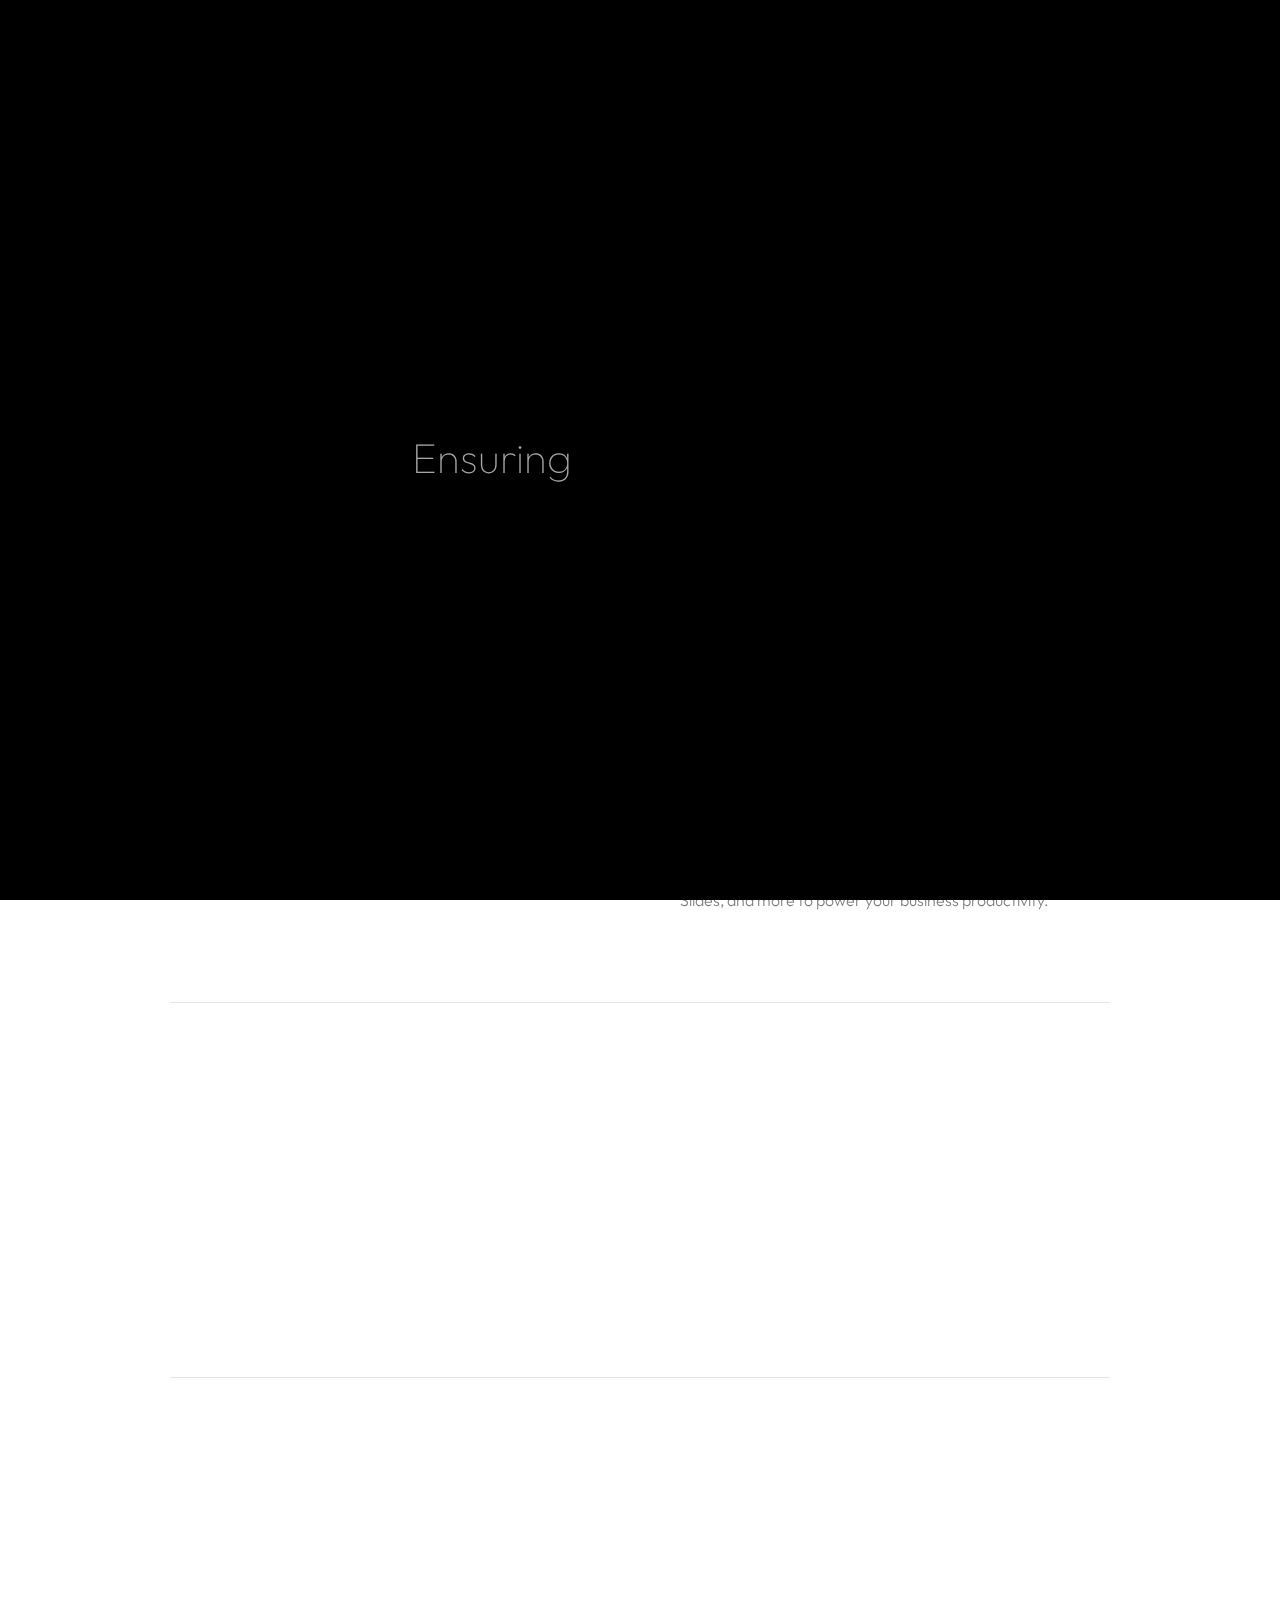
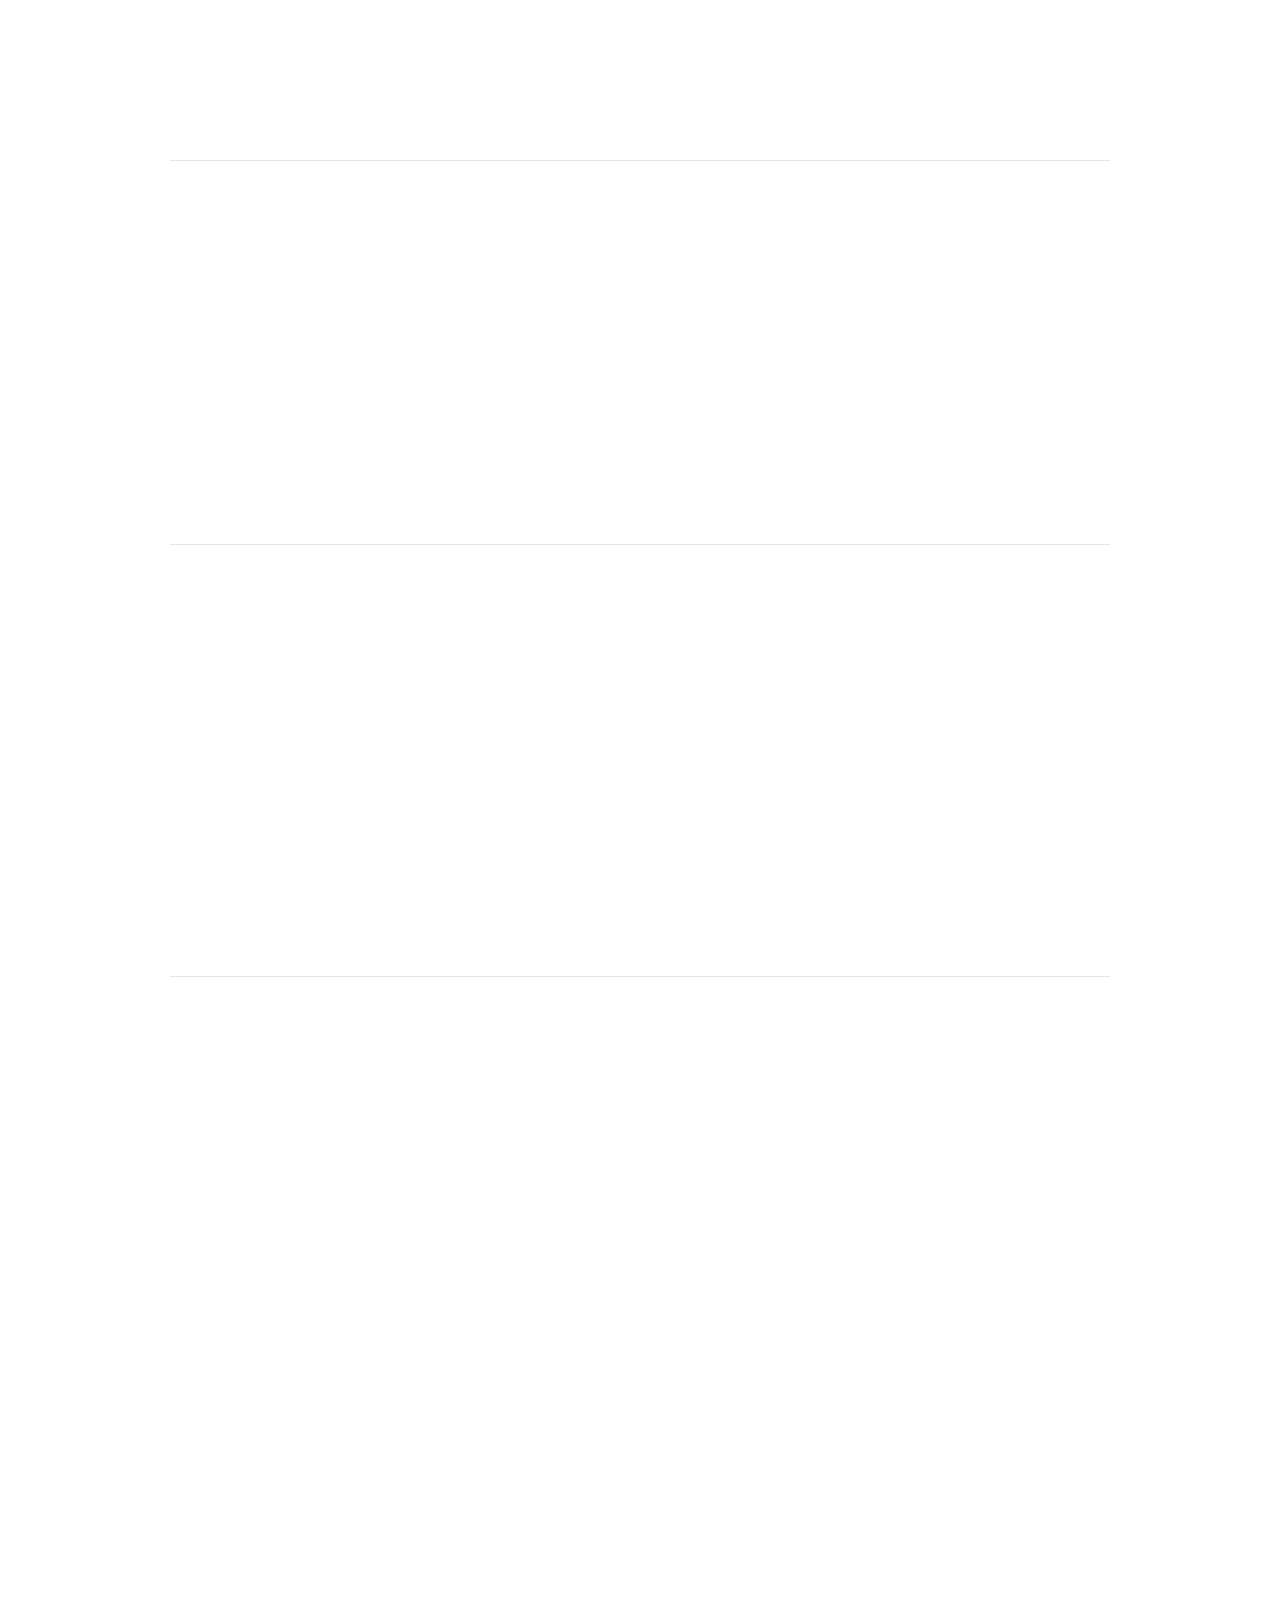
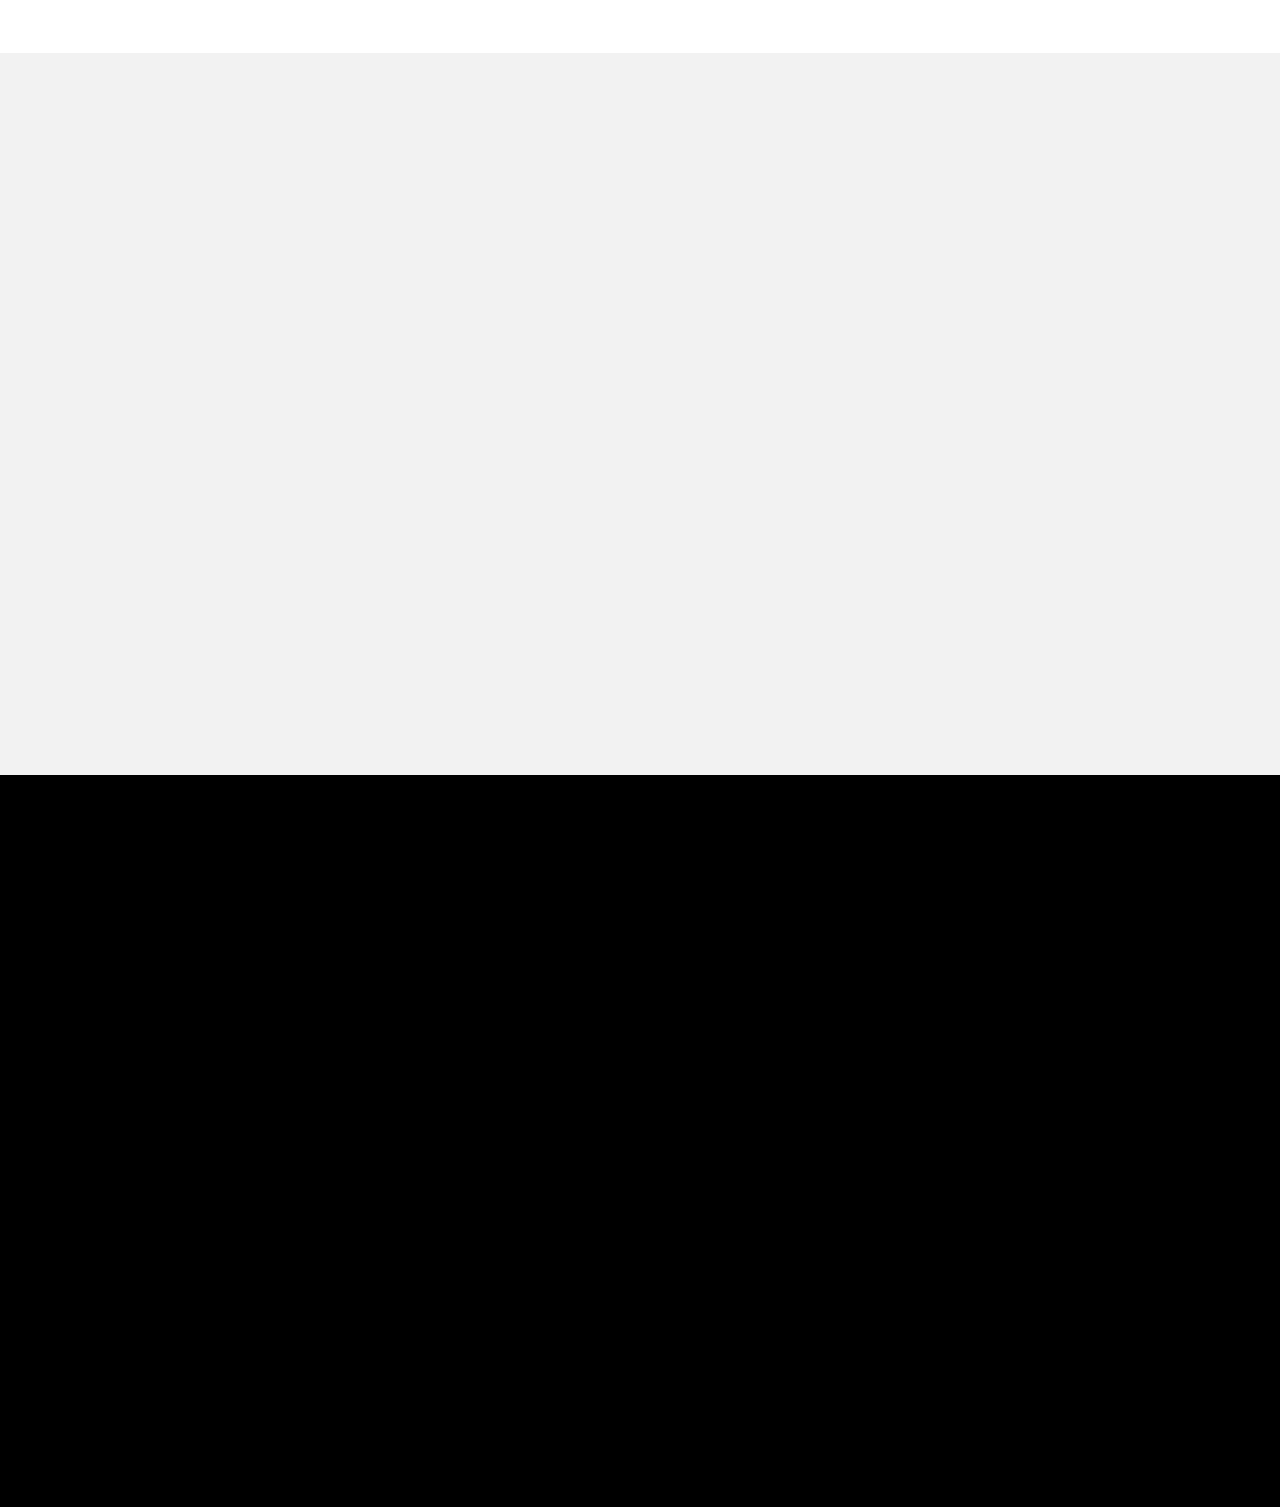
==== commit ee515fb5: "Update blog.html" ====
--- a/blog.html
+++ b/blog.html
@@ -238,6 +238,7 @@
                                         </div>
                                         <h4 class="mil-up mil-mb-30">Receive Free Full Google Workspace Account & Setup - Google Products (Sheets, Slides, Drive etc)</h4>
                                         <p class="mil-post-text mil-up mil-mb-30">Get a free full Google Workspace account with professional setup—access tools like Gmail, Drive, Sheets, Slides, and more to power your business productivity.</p>
+                                        <p class="mil-up mil-mb-30">Receive Free Full Google Workspace Account & Setup - Google Products (Sheets, Slides, Drive etc) Get a free full Google Workspace account with professional setup—access tools like Gmail, Drive, Sheets, Slides, and more to power your business productivity. Get a free full Google Workspace account with professional setup—access tools like Gmail, Drive, Sheets, Slides, and more to power your business productivity. Get a free full Google Workspace account with professional setup—access tools like Gmail, Drive, Sheets, Slides, and more to power your business productivity.</p>
                                     </div>
                                 </div>
 
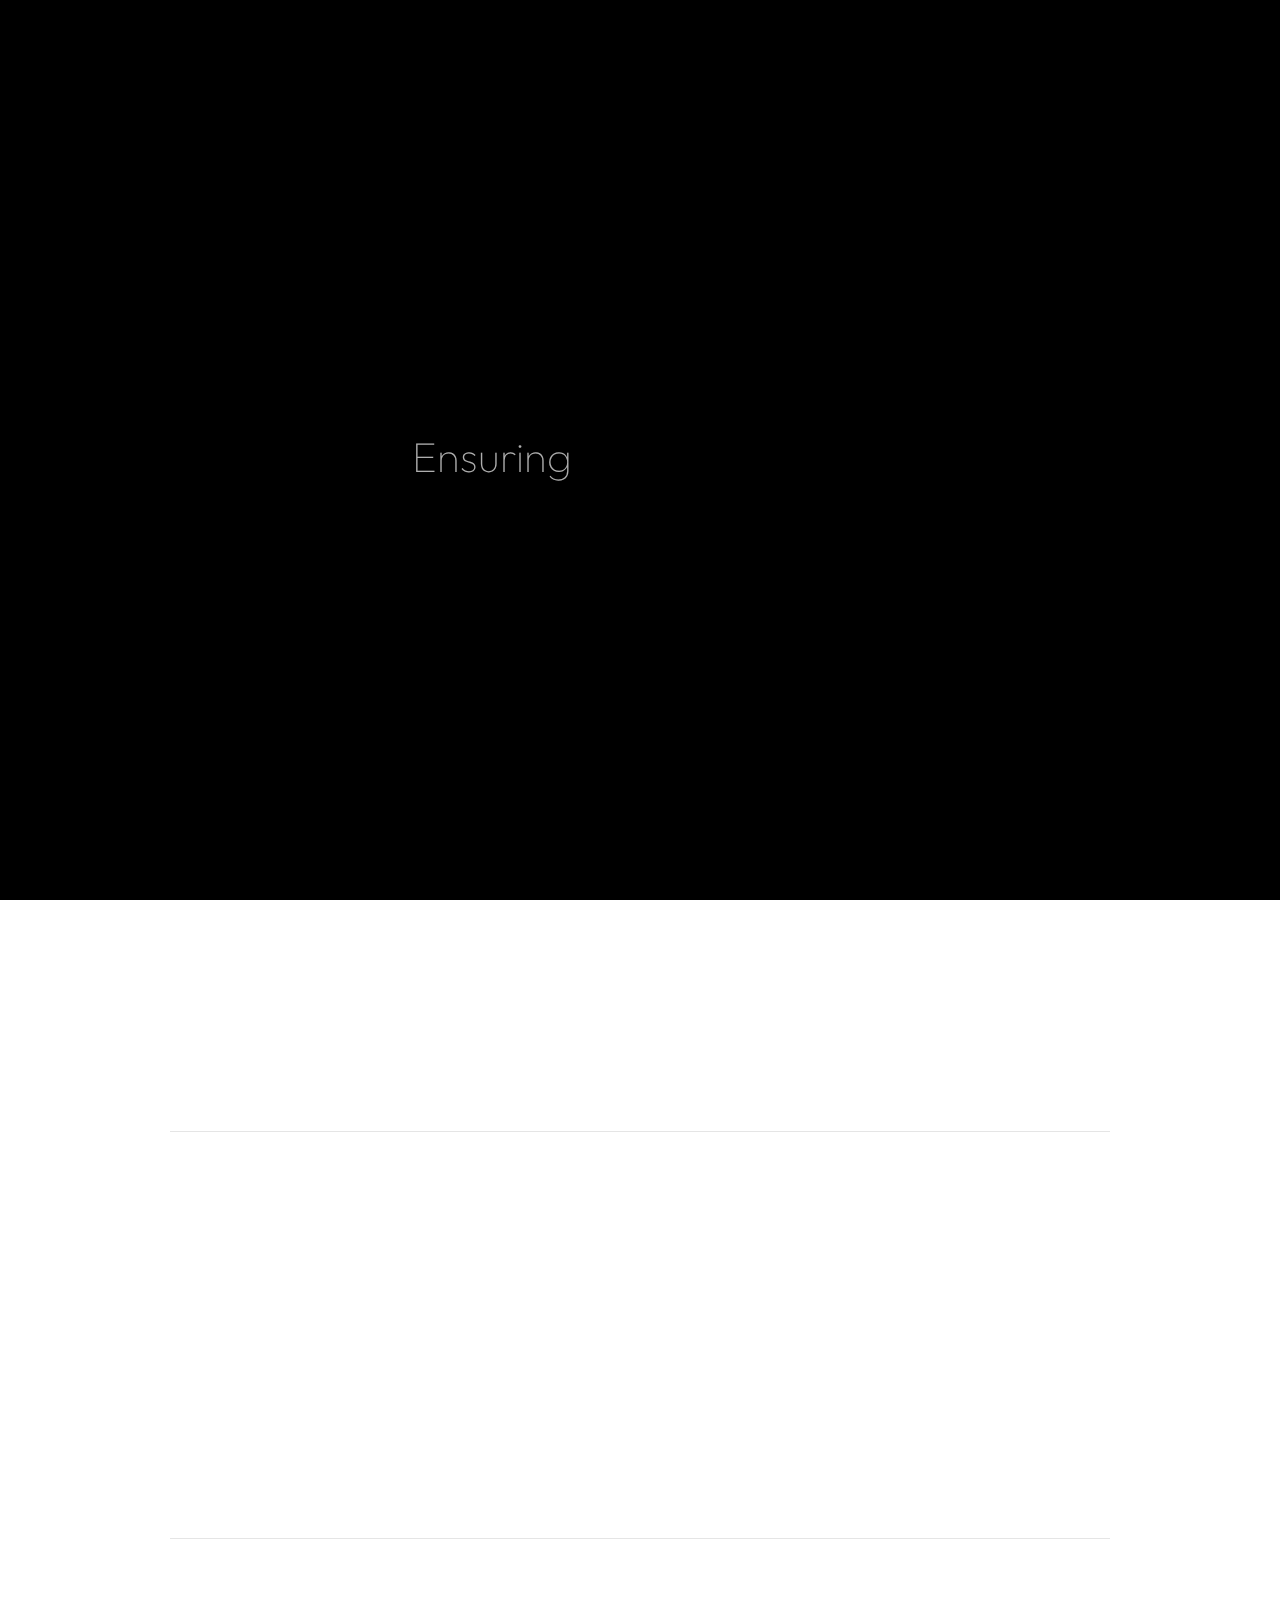
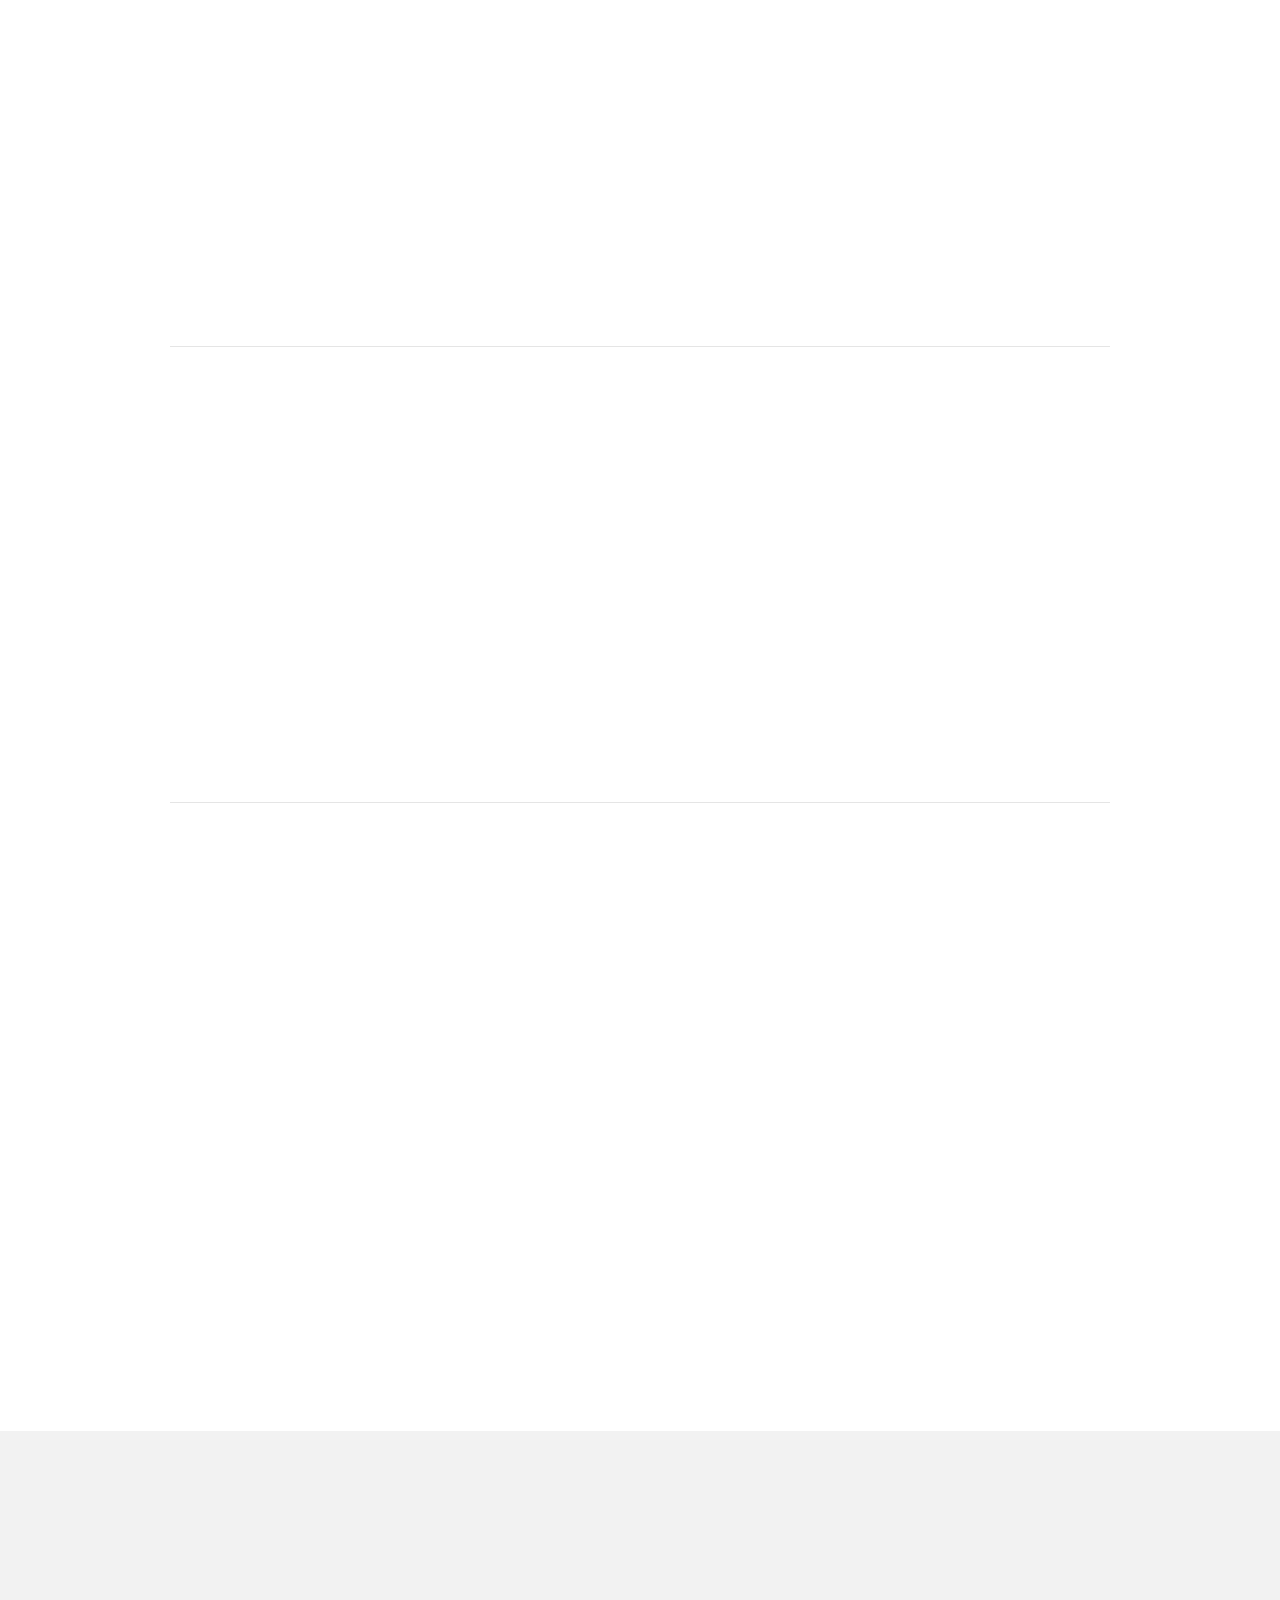
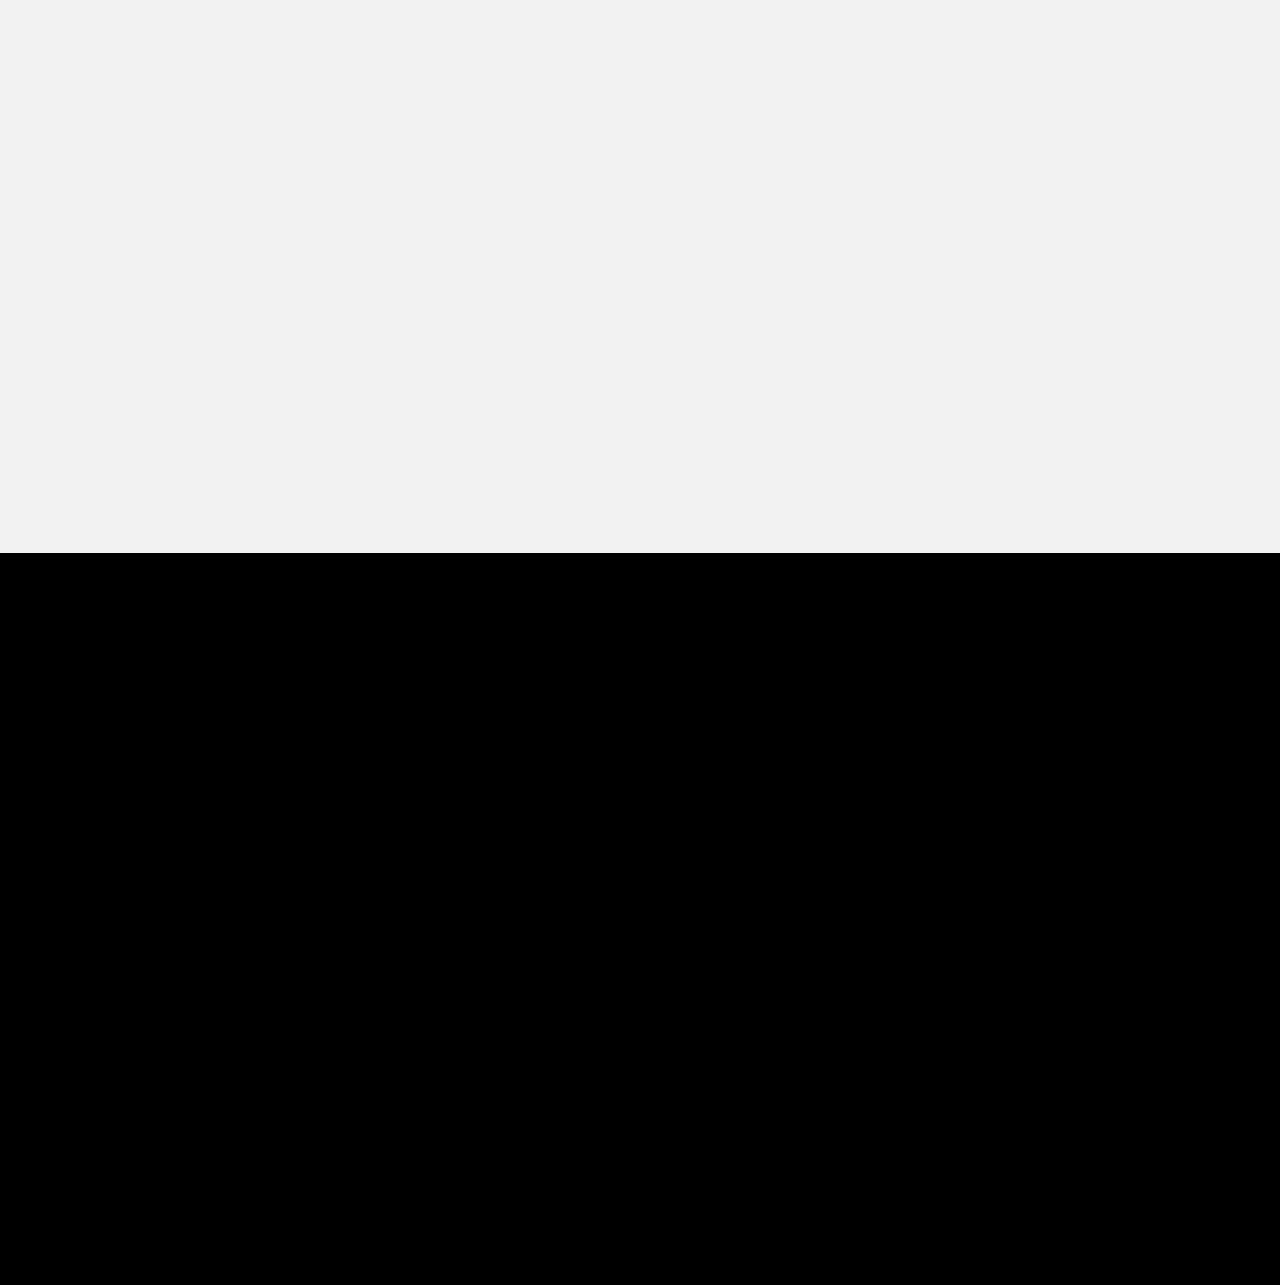
==== commit 8c98bfa1: "Update blog.html" ====
--- a/blog.html
+++ b/blog.html
@@ -237,8 +237,7 @@
                                             <div class="mil-label mil-upper">For Members</div>
                                         </div>
                                         <h4 class="mil-up mil-mb-30">Receive Free Full Google Workspace Account & Setup - Google Products (Sheets, Slides, Drive etc)</h4>
-                                        <p class="mil-post-text mil-up mil-mb-30">Get a free full Google Workspace account with professional setup—access tools like Gmail, Drive, Sheets, Slides, and more to power your business productivity.</p>
-                                        <p class="mil-up mil-mb-30">Receive Free Full Google Workspace Account & Setup - Google Products (Sheets, Slides, Drive etc) Get a free full Google Workspace account with professional setup—access tools like Gmail, Drive, Sheets, Slides, and more to power your business productivity. Get a free full Google Workspace account with professional setup—access tools like Gmail, Drive, Sheets, Slides, and more to power your business productivity. Get a free full Google Workspace account with professional setup—access tools like Gmail, Drive, Sheets, Slides, and more to power your business productivity.</p>
+                                        <p class="mil-up mil-mb-30">Get a free full Google Workspace account with professional setup—access tools like Gmail, Drive, Sheets, Slides, and more to power your business productivity.</p>
                                     </div>
                                 </div>
 
@@ -255,7 +254,7 @@
                                             <div class="mil-label mil-upper">For Members</div>
                                         </div>
                                         <h4 class="mil-up mil-mb-30">Enjoy Free Custom Business Email</h4>
-                                        <p class="mil-post-text mil-up mil-mb-30">Enjoy a free custom business email that builds trust and boosts your brand’s credibility—perfect for professional communication and customer engagement.</p>
+                                        <p class="mil-up mil-mb-30">Enjoy a free custom business email that builds trust and boosts your brand’s credibility—perfect for professional communication and customer engagement.</p>
                                     </div>
                                 </div>
 
@@ -272,7 +271,7 @@
                                             <div class="mil-label mil-upper">For Members</div>
                                         </div>
                                         <h4 class="mil-up mil-mb-30">Enjoy Centralized RetailEase Business Hub for all your Reports, Necessities & Organization</h4>
-                                        <p class="mil-post-text mil-up mil-mb-30">Access your exclusive Private Business Hub—your all-in-one space for tools, resources, and personalized support to manage and grow your retail business efficiently.</p>
+                                        <p class="mil-up mil-mb-30">Access your exclusive Private Business Hub—your all-in-one space for tools, resources, and personalized support to manage and grow your retail business efficiently.</p>
                                     </div>
                                 </div>
 
@@ -289,7 +288,7 @@
                                             <div class="mil-label mil-upper">For Members</div>
                                         </div>
                                         <h4 class="mil-up mil-mb-30">Enjoy Custom Flow Alerts Regarding any Potential Problems, for early avoidance</h4>
-                                        <p class="mil-post-text mil-up mil-mb-30">Stay ahead with Custom Flow Alerts—get notified instantly about potential issues in your operations, allowing you to take quick action and avoid disruptions before they escalate.</p>
+                                        <p class="mil-up mil-mb-30">Stay ahead with Custom Flow Alerts—get notified instantly about potential issues in your operations, allowing you to take quick action and avoid disruptions before they escalate.</p>
                                     </div>
                                 </div>
 
@@ -306,8 +305,7 @@
                                             <div class="mil-label mil-upper">For Members</div>
                                         </div>
                                         <h4 class="mil-up mil-mb-30">Enjoy Free Monthly Adux Promo video to Boolster your Brand's Marketing Approach</h4>
-                                        <p class="mil-post-text mil-up mil-mb-0">Receive a professionally crafted promo video from Adux Agency every month, designed to elevate your brand presence, potentially attract more</p>
-                                        <p class="mil-post-text mil-up mil-mb-30">customers, and strengthen your marketing efforts. All Completely for your convenience. </p>
+                                        <p class="mil-up mil-mb-30">Receive a professionally crafted promo video from Adux Agency every month, designed to elevate your brand presence, potentially attract more customers, and strengthen your marketing efforts. All Completely for your convenience. </p>
                                     </div>
                                 </div>
 
@@ -321,12 +319,9 @@
                                             <div class="mil-label mil-upper">Beyond core services</div>
                                         </div>
                                         <h4 class="mil-up mil-mb-30">Our Statement</h4>
-                                        <p class="mil-post-text mil-up mil-mb-0">At RetailEaseUK, every client receives these exclusive benefits, regardless of the services they</p>
-                                        <p class="mil-post-text mil-up mil-mb-0">choose—because we believe in setting every retailer up for success. From a free custom business</p>
-                                        <p class="mil-post-text mil-up mil-mb-0">email and private business hub to proactive flow alerts and monthly Adux promo videos, these </p>
-                                        <p class="mil-post-text mil-up mil-mb-0">extras are designed to support your business beyond our corelike real-time insights, software</p>
-                                        <p class="mil-post-text mil-up mil-mb-0">optimization, seamless transactions, and sales management. We look forward to partnering with</p>
-                                        <p class="mil-post-text mil-up mil-mb-30">you, helping you grow, and ensuring your success. Because that’s what we strive for.</p>
+                                        <p class="mil-up mil-mb-30">At RetailEaseUK, every client receives these exclusive benefits, regardless of the services they choose, because we believe in setting every retailer up for success. From a free custom business email and private business hub to 
+                                            proactive flow alerts and monthly Adux promo videos, these extras are designed to support your business beyond our core services like real-time insights, software optimization, seamless transactions, and sales management. We look forward to partnering with you, helping you grow, and 
+                                            ensuring your success. Because that’s what we strive for.</p>
                                     </div>
                                 </div>
                                 
